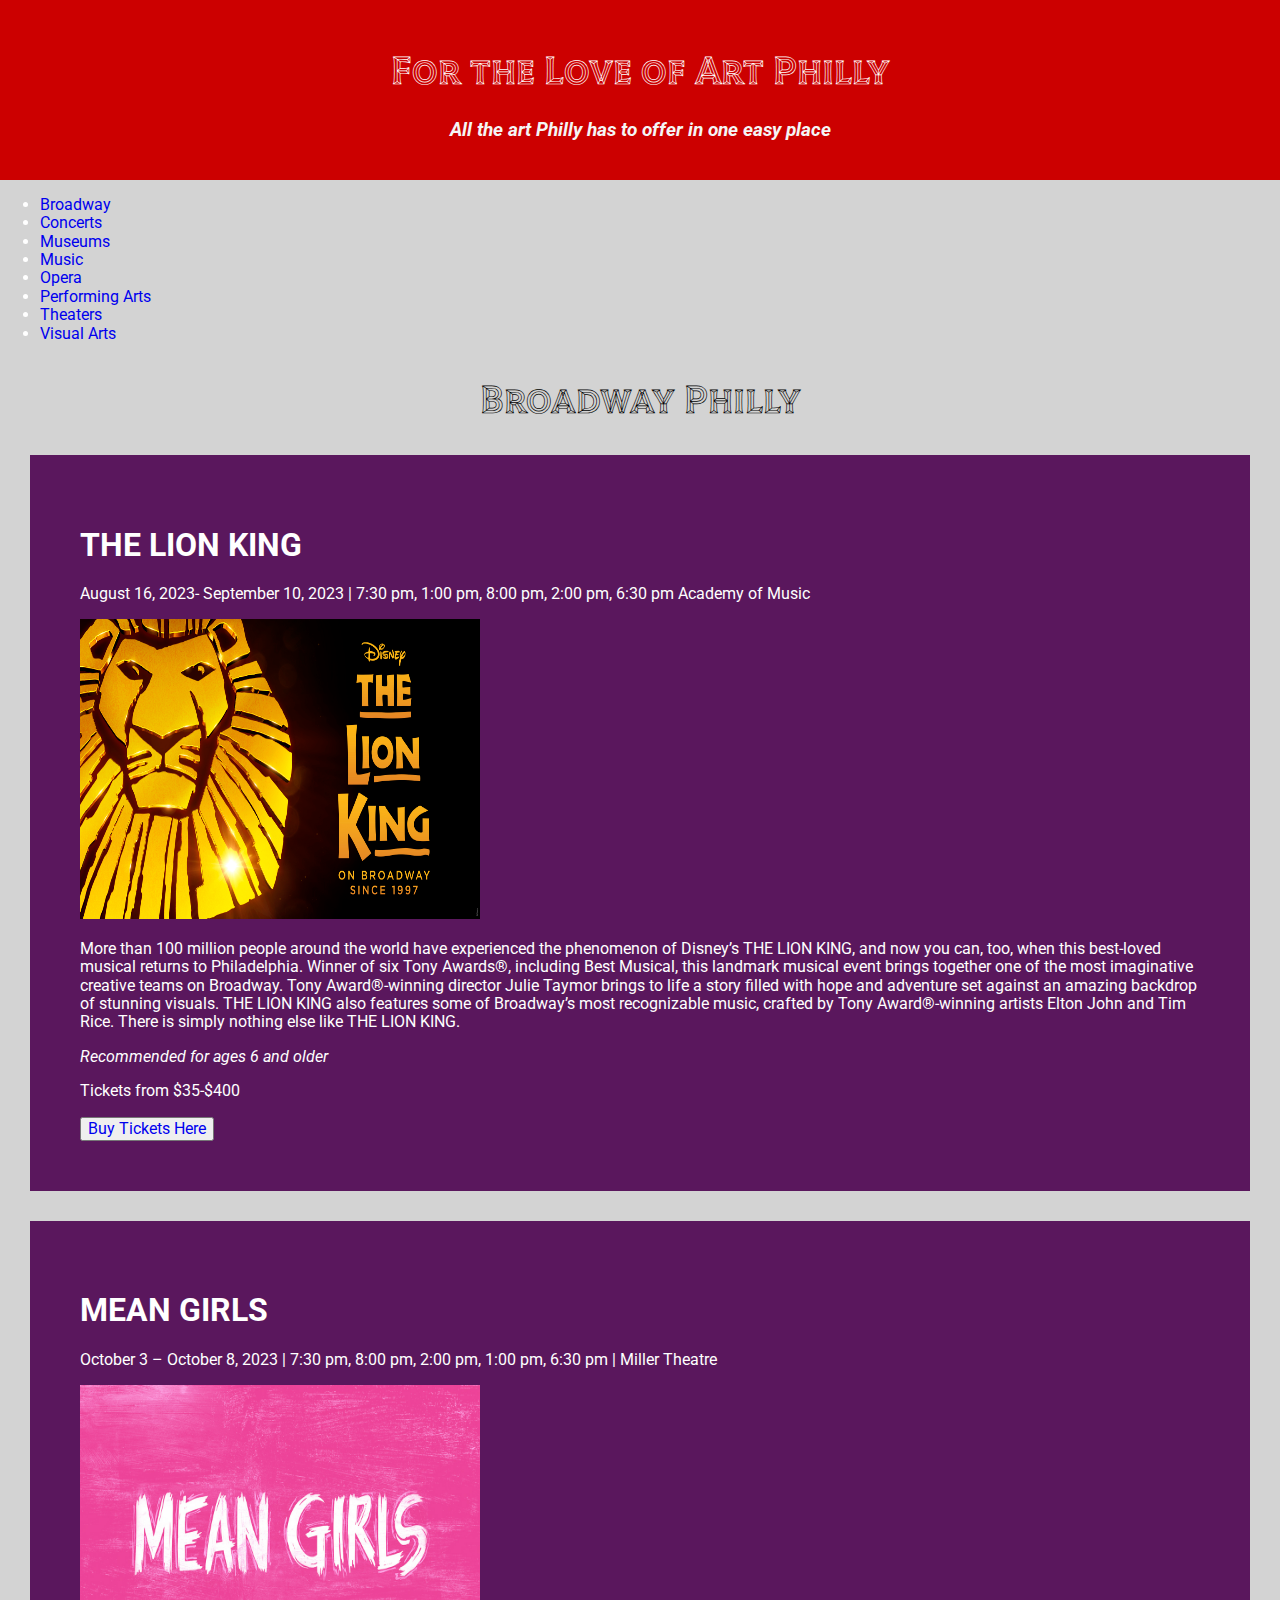
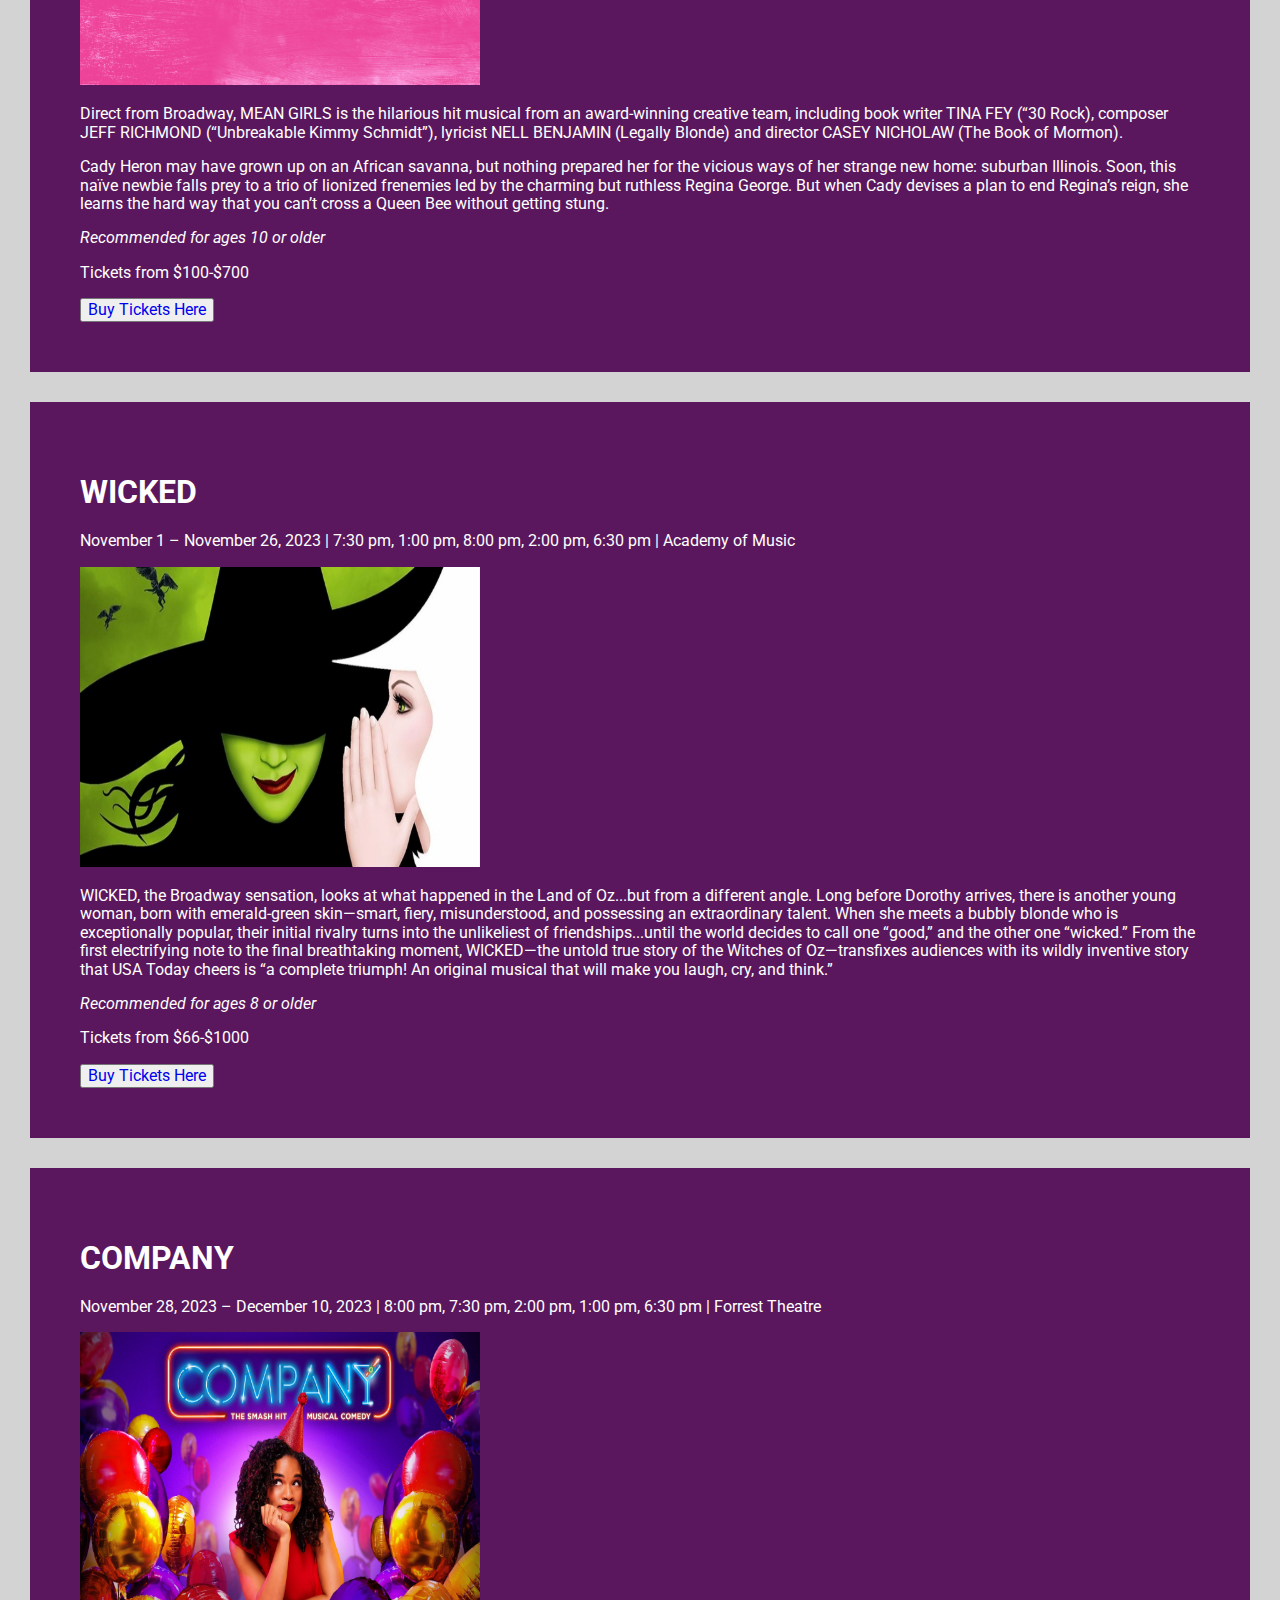
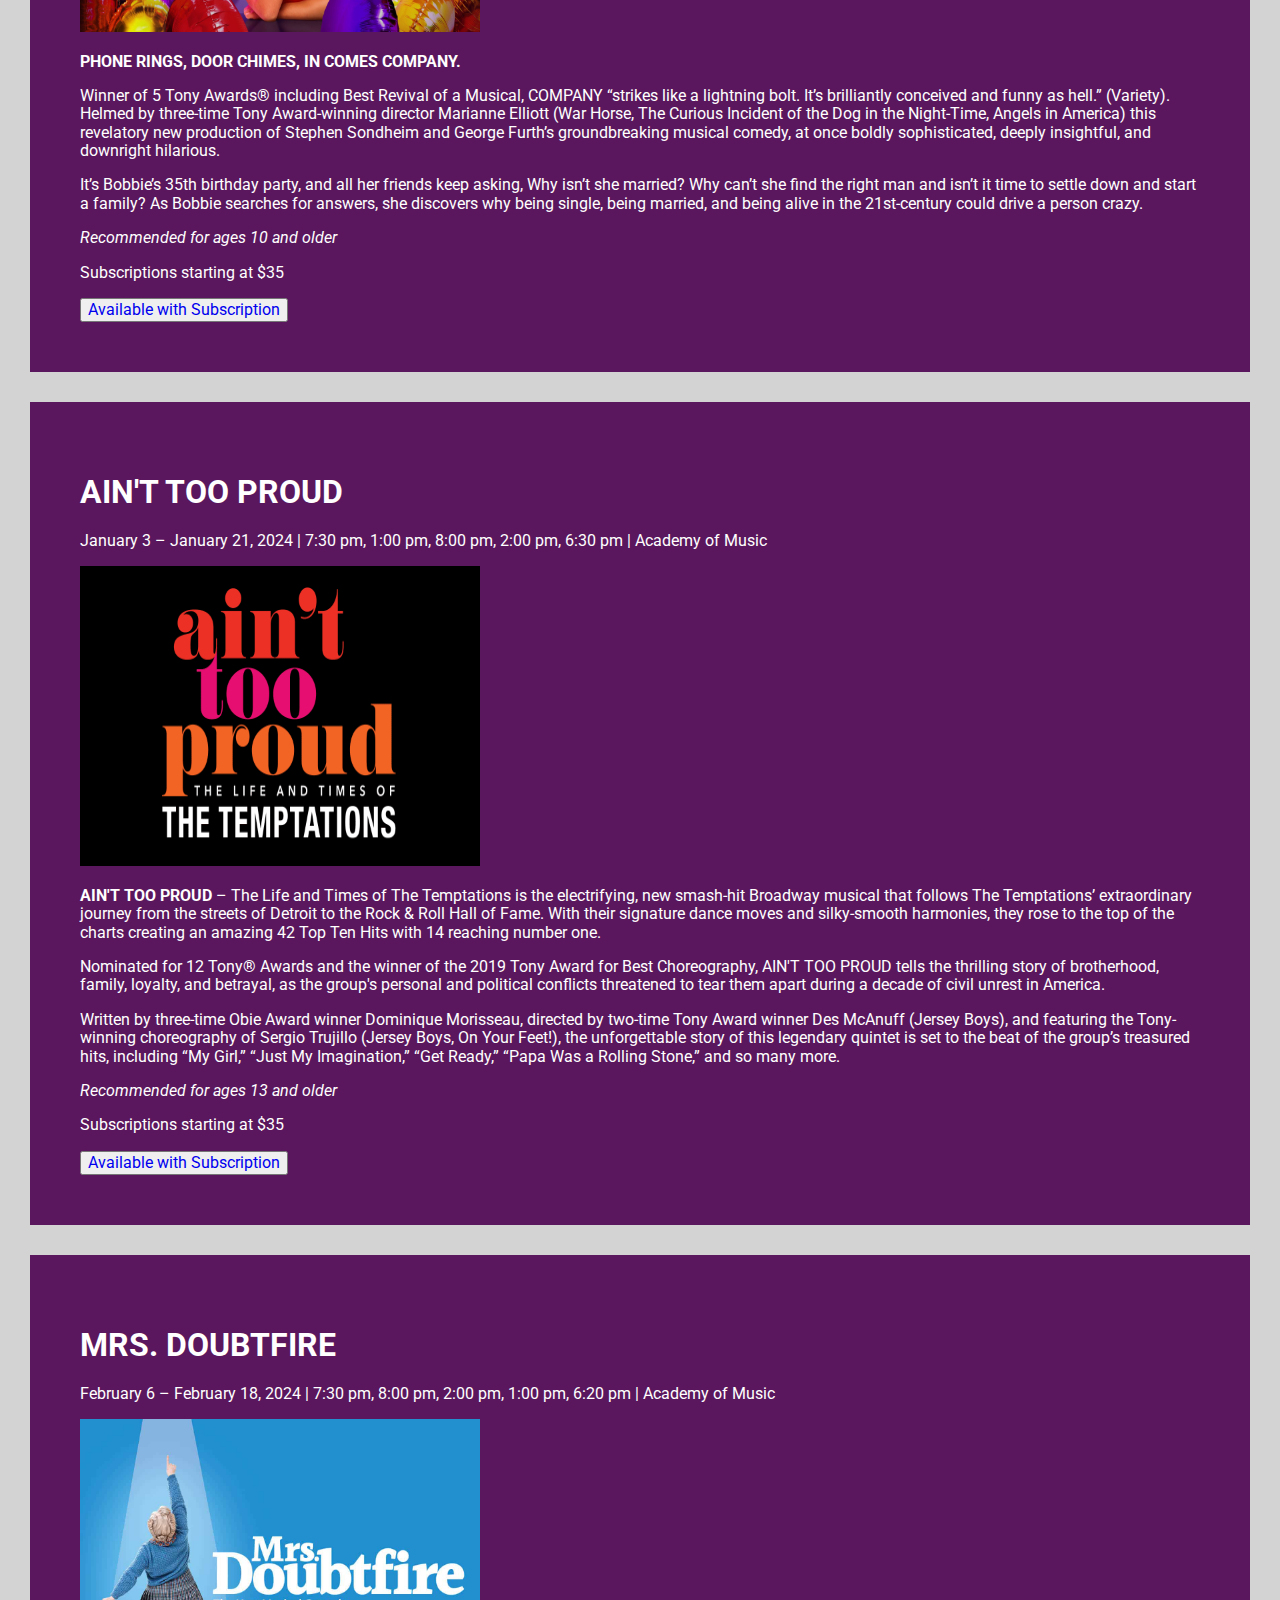
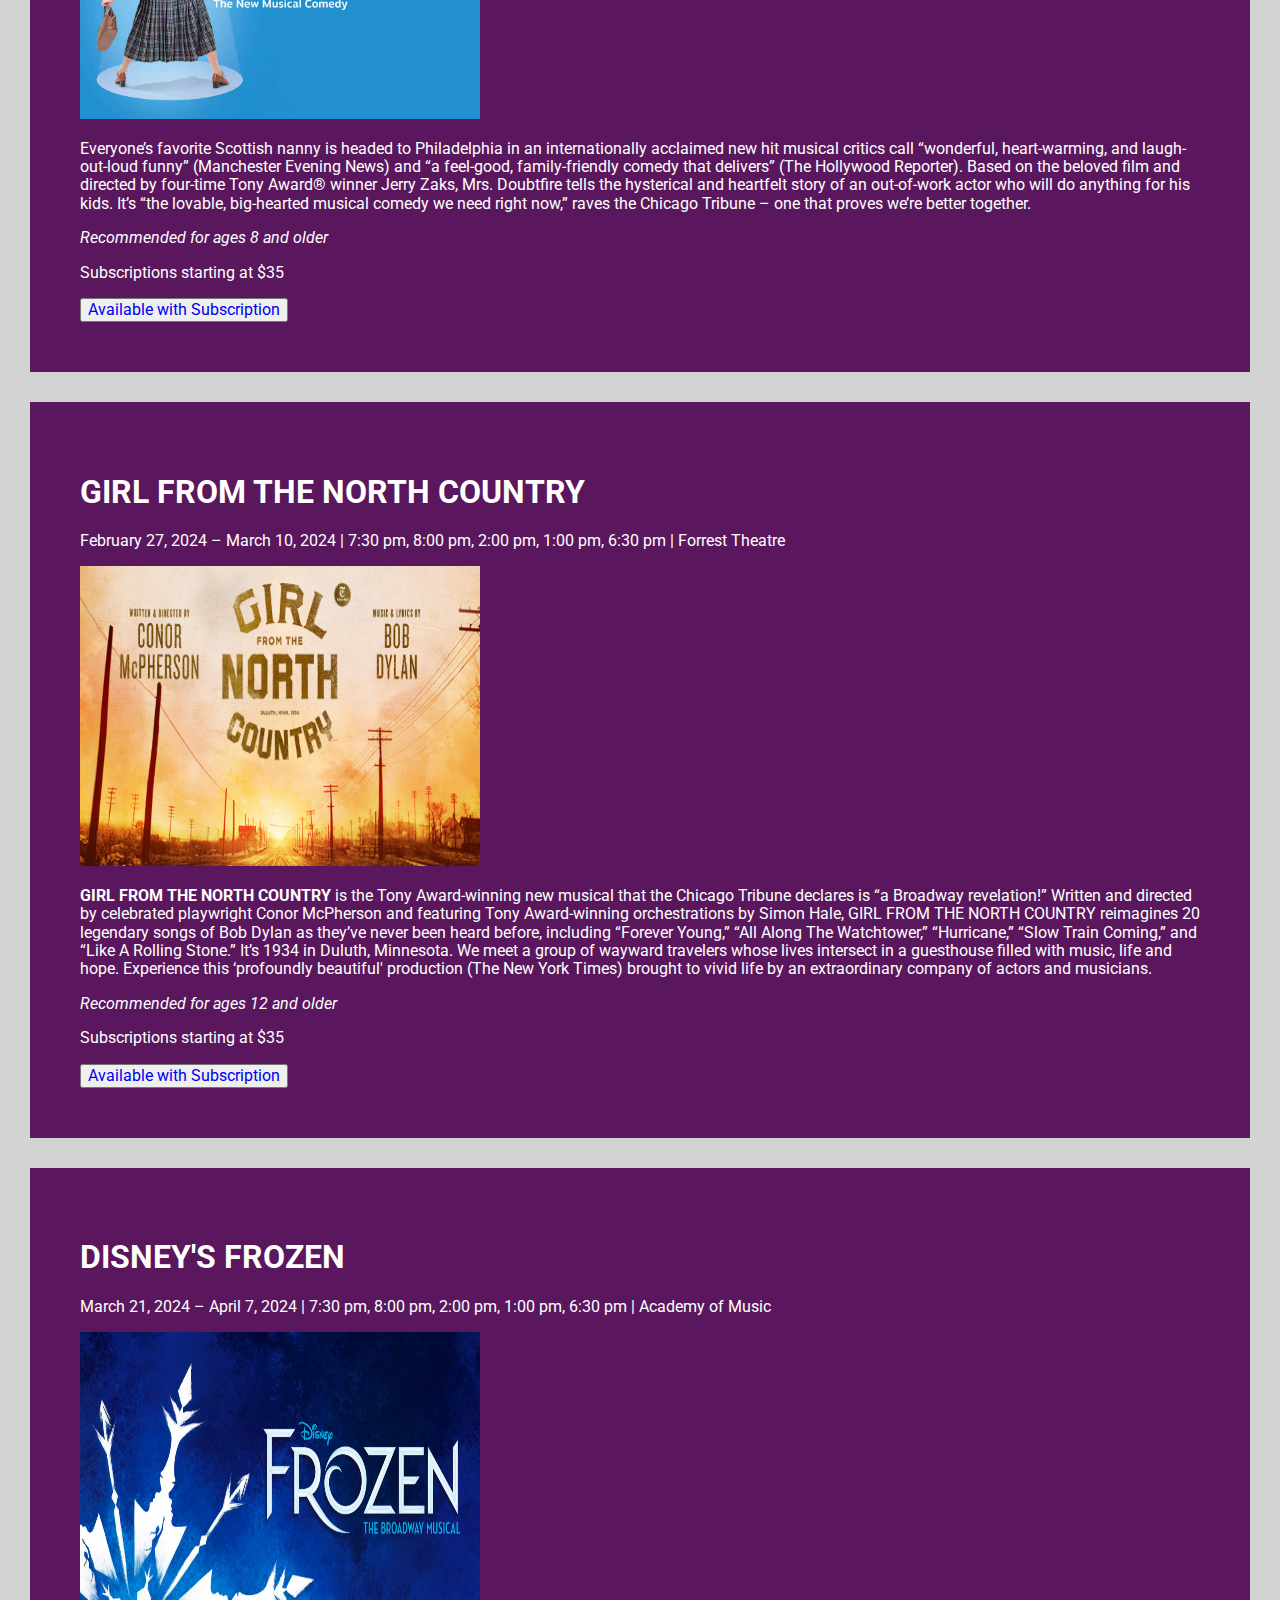
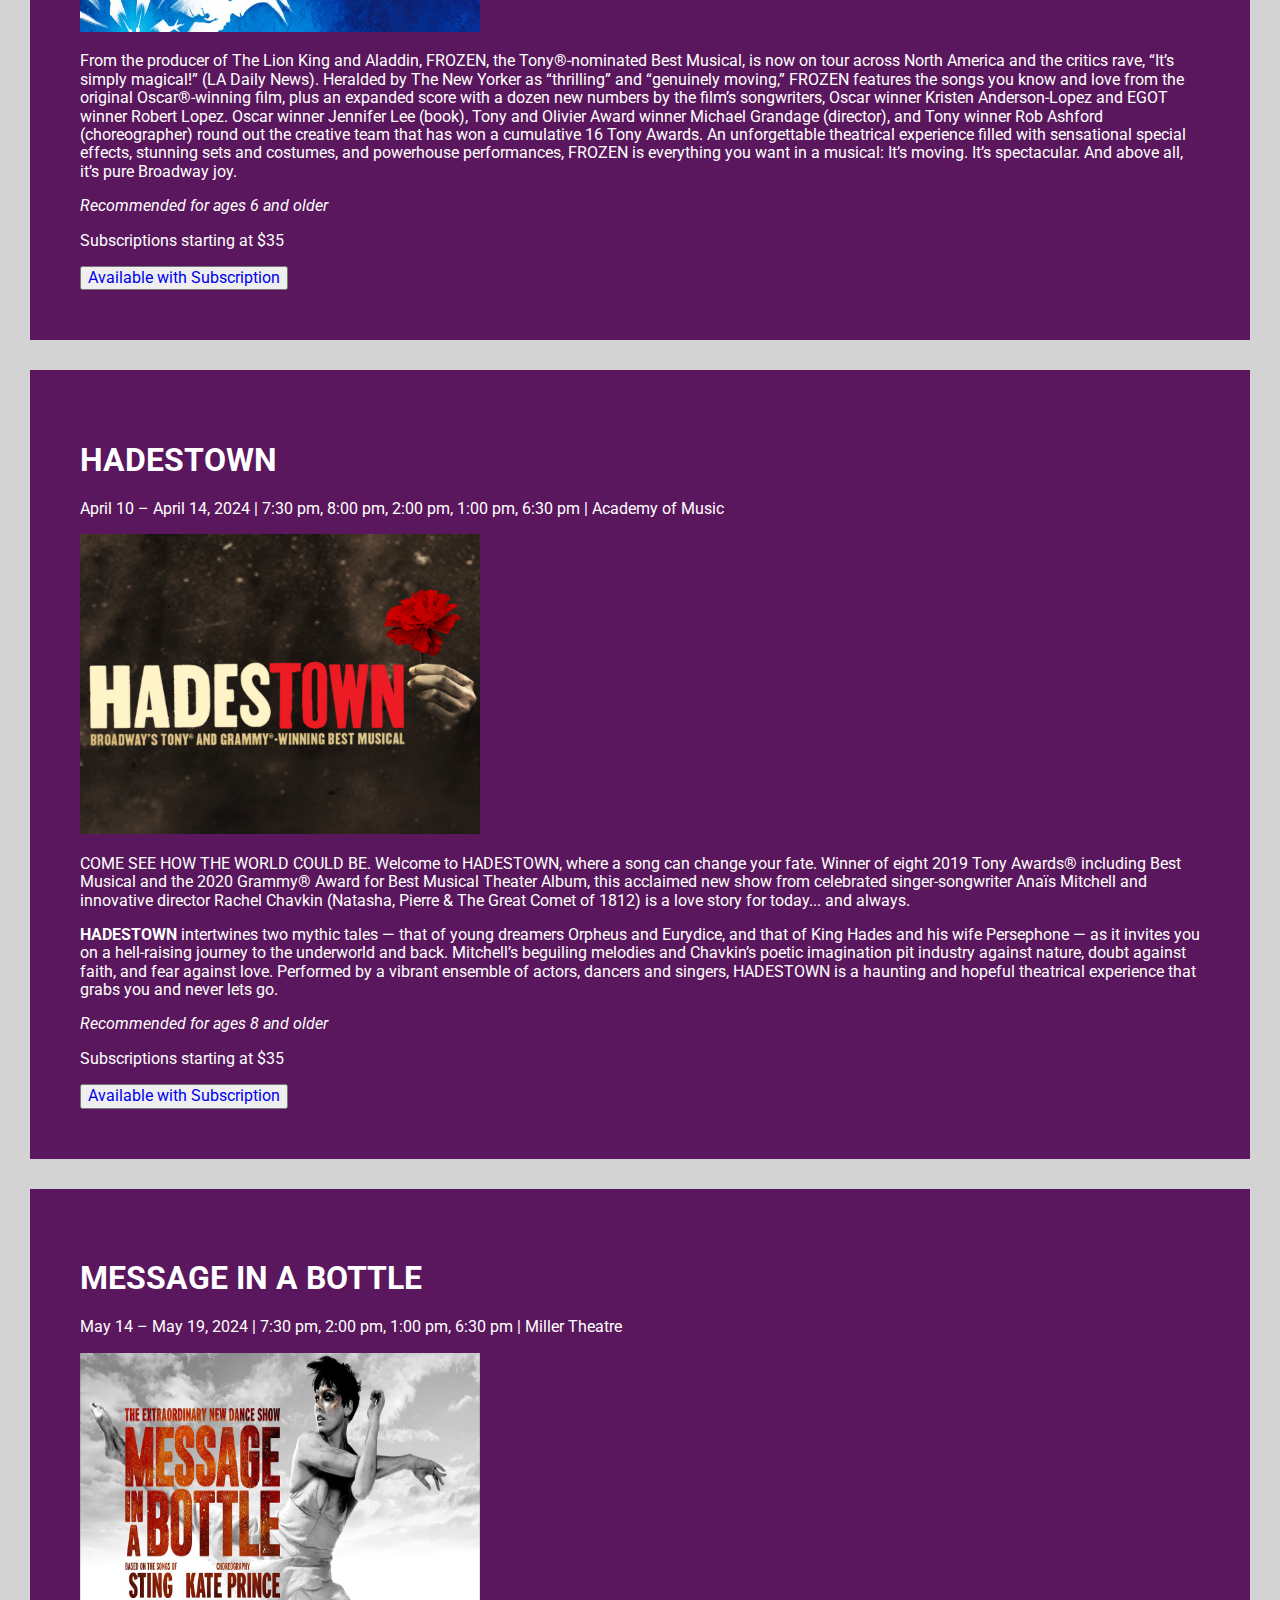
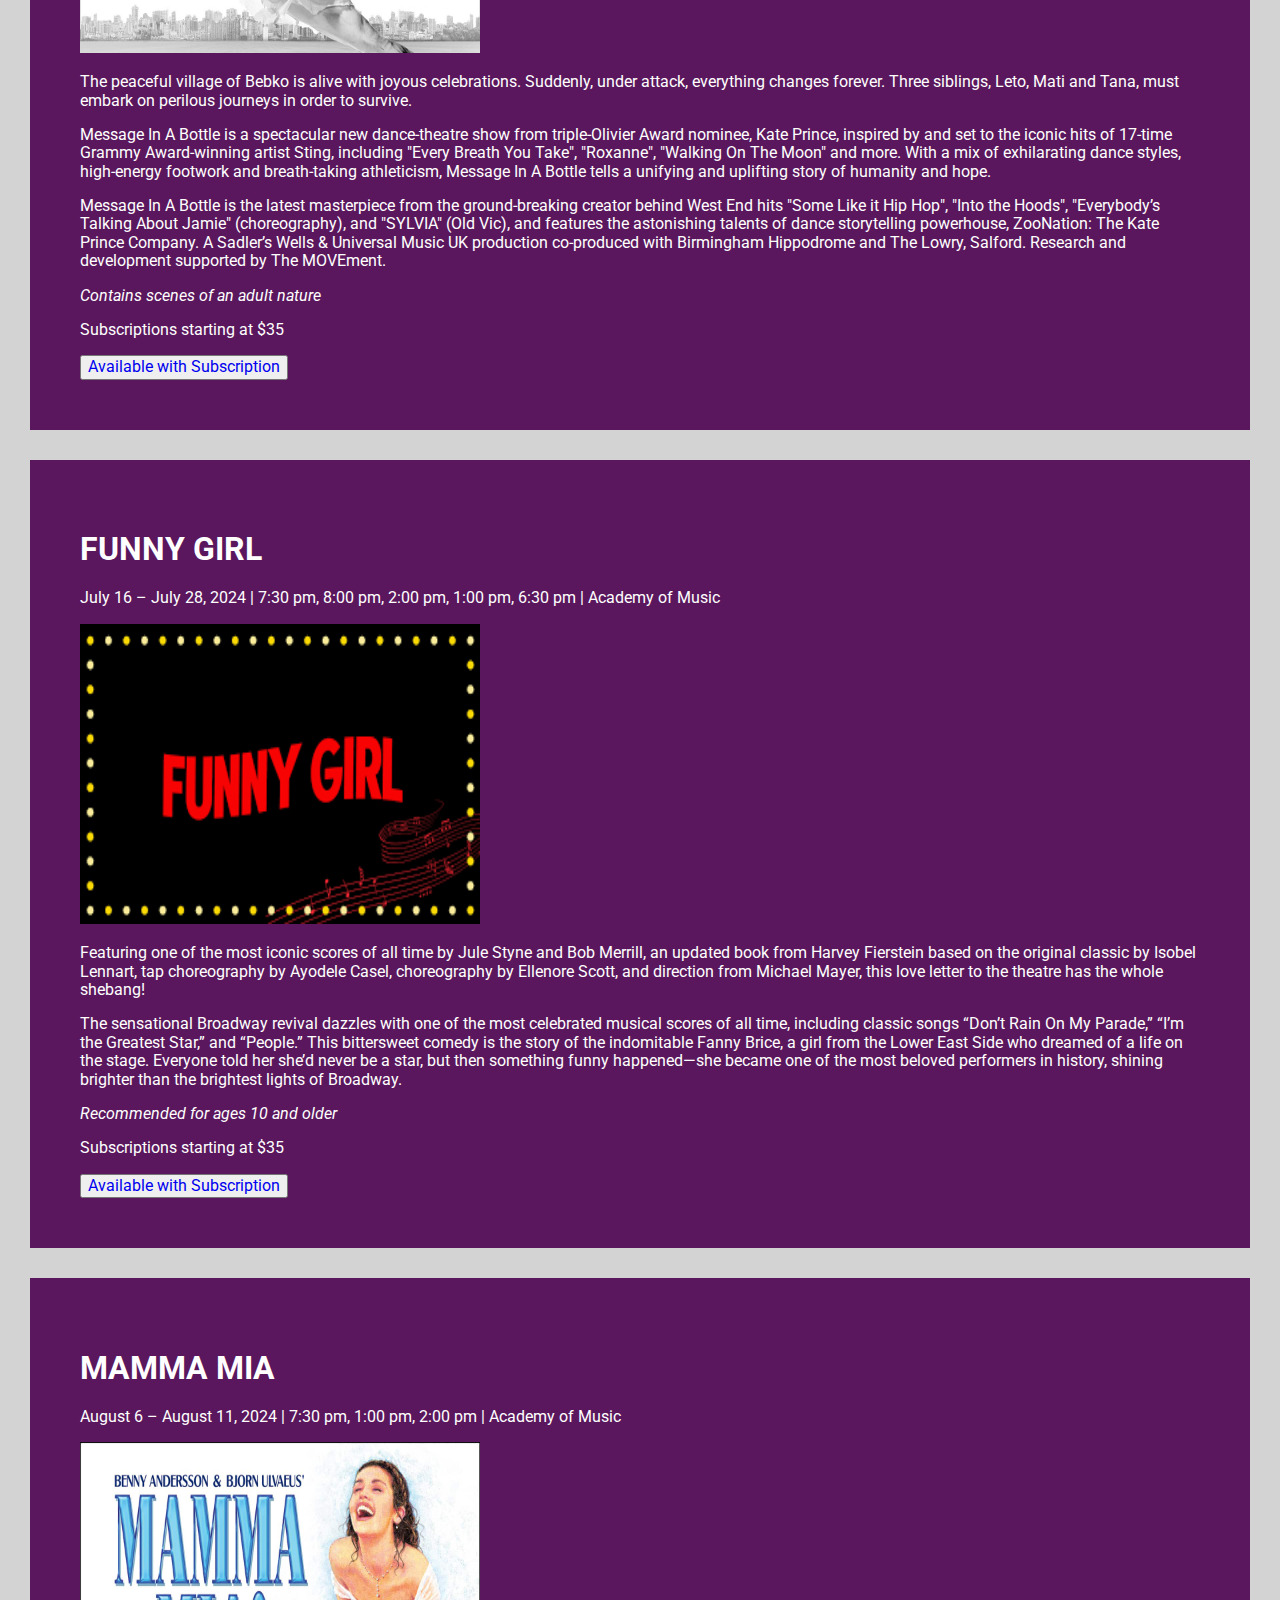
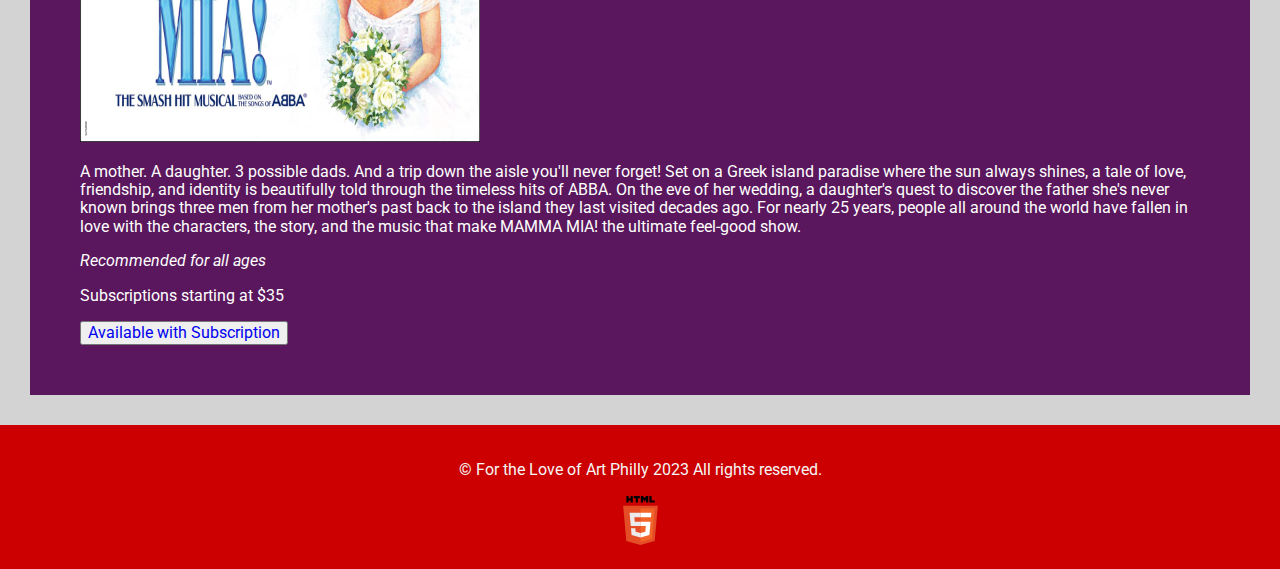
==== broadway.html @ 2c0db927 "butoon fixing" ====
<!DOCTYPE html>
<html lang="en">

<head>
    <meta charset="UTF-8">
    <meta name="viewport" content="width=device-width, initial-scale=1.0">
    <meta http-equiv="X-UA-Compatible" content="ie=edge">
    <link rel="stylesheet" href="css/styles-elizabeth.css">
    <link href="https://fonts.googleapis.com/css2?family=Tilt+Prism&display=swap" rel="stylesheet">
    <link rel="preconnect" href="https://fonts.googleapis.com">
    <link rel="preconnect" href="https://fonts.gstatic.com" crossorigin>

    <link href="https://fonts.googleapis.com/css2?family=Roboto:wght@100&display=swap" rel="stylesheet">
    <title>Broadway Philly</title>

</head>

<body>
    <main>
        <div class="background-color">
            <header class="grid-header">
                <div class="center-aligned">
                    <h1 class="custom-heading">For the Love of Art Philly </h1>
                    <h3><i>All the art Philly has to offer in one easy place</i></h3>

                </div>
            </header>
            <section id="navigation-homepage">
                <section class="burger-menu">
                    <nav>
                        <ul class="menu">
                            <li><a href="broadway.html" class="homepagelink">Broadway </a></li>
                            <li><a href="concerts.html" class="homepagelink">Concerts</a></li>
                            <li><a href="museum.html" class="homepagelink">Museums </a></li>
                            <li><a href="music.html" class="homepagelink">Music</a></li>
                            <li><a href="opera.html" class="homepagelink">Opera</a></li>
                            <li><a href="performingarts.html" class="homepagelink">Performing Arts</a></li>
                            <li><a href="theaters.html" class="homepagelink">Theaters</a></li>
                            <li><a href="visualarts.html" class="homepagelink">Visual Arts</a></li>
                        </ul>

                    </nav>
                </section>
            </section>




            <div id="black-text" class="center-aligned">
                <h2 class="custom-heading">Broadway Philly</h2>
            </div>
            <div class="page-wrapper1">
                <div>
                    <h1 class="white-text">THE LION KING </h1>
                    <p>August 16, 2023- September 10, 2023 |
                        7:30 pm, 1:00 pm, 8:00 pm, 2:00 pm, 6:30 pm Academy of Music
                    </p>

                    <div>
                        <a href="https://lionking.com">
                            <img src="img/lion.jpg" alt="lion.jpg" height="300" width="400">
                        </a>
                    </div>


                    <p class="text-align"> More than 100 million people around the world have experienced the
                        phenomenon
                        of Disney’s THE LION KING, and
                        now you can, too, when this best-loved musical returns to Philadelphia. Winner of six
                        Tony
                        Awards®,
                        including Best Musical, this landmark musical event brings together one of the most
                        imaginative
                        creative
                        teams on Broadway. Tony Award®-winning director Julie Taymor brings to life a story
                        filled
                        with
                        hope and
                        adventure set against an amazing backdrop of stunning visuals. THE LION KING also
                        features
                        some
                        of
                        Broadway’s most recognizable music, crafted by Tony Award®-winning artists Elton John
                        and
                        Tim
                        Rice. There is
                        simply nothing else like THE LION KING.</p>
                    <p><i>Recommended for ages 6 and older</i></p>
                    <p>Tickets from $35-$400</p>
                    <button class="my-button">
                        <a href="https://www.kimmelculturalcampus.org/reserve/perfSelect.aspx?productionNumber=48443"
                            class="button">Buy Tickets Here</a>
                    </button>
                </div>
            </div>

            <div class="page-wrapper1">
                <div>

                    <h1 class="white-text">MEAN GIRLS </h1>
                    <p>October 3 – October 8, 2023 |
                        7:30 pm, 8:00 pm, 2:00 pm, 1:00 pm, 6:30 pm | Miller Theatre
                    </p>

                    <a href="https://meangirlsontour.com">
                        <img src="img/mean.jpg" alt="mean.jpg" height="300" width="400">
                    </a>


                    <p>Direct from Broadway, MEAN GIRLS is the hilarious hit musical from an award-winning creative
                        team, including
                        book writer TINA FEY (“30 Rock), composer JEFF RICHMOND (“Unbreakable Kimmy Schmidt”),
                        lyricist NELL
                        BENJAMIN (Legally Blonde) and director CASEY NICHOLAW (The Book of Mormon). </p>

                    <p>Cady Heron may have grown up on an African savanna, but nothing prepared her for the vicious
                        ways of her
                        strange new home: suburban Illinois. Soon, this naïve newbie falls prey to a trio of
                        lionized frenemies led
                        by the charming but ruthless Regina George. But when Cady devises a plan to end Regina’s
                        reign, she learns
                        the hard way that you can’t cross a Queen Bee without getting stung. </p>
                    <p><i>Recommended for ages 10 or older</i></p>

                    <p>Tickets from $100-$700</p>
                    <button class="my-button">
                        <a href="https://www.kimmelculturalcampus.org/reserve/perfSelect.aspx?productionNumber=52015"
                            class="button">Buy Tickets Here</a>
                    </button>

                </div>
            </div>

            <div class="page-wrapper1">
                <div>

                    <h1 class="white-text">WICKED </h1>
                    <p>November 1 – November 26, 2023 |
                        7:30 pm, 1:00 pm, 8:00 pm, 2:00 pm, 6:30 pm | Academy of Music </p>

                    <a
                        href="https://wickedthemusical.com/tickets/?gad=1&gclid=CjwKCAjw5_GmBhBIEiwA5QSMxP2zMPihOI7e3ewJe_M9tDEUb3NhQfvP3cY9wVBzxLCaQyCskaAVbRoCzBcQAvD_BwE&gclsrc=aw.ds#tour">
                        <img src="img/wicked.jpg" alt="wicked.jpg" height="300" width="400">
                    </a>


                    <p>WICKED, the Broadway sensation, looks at what happened in the Land of Oz...but from a
                        different angle. Long
                        before Dorothy arrives, there is another young woman, born with emerald-green skin—smart,
                        fiery,
                        misunderstood, and possessing an extraordinary talent. When she meets a bubbly blonde who is
                        exceptionally
                        popular, their initial rivalry turns into the unlikeliest of friendships...until the world
                        decides to call
                        one “good,” and the other one “wicked.”

                        From the first electrifying note to the final breathtaking moment, WICKED—the untold true
                        story of the
                        Witches of Oz—transfixes audiences with its wildly inventive story that USA Today cheers is
                        “a complete
                        triumph! An original musical that will make you laugh, cry, and think.”</p>
                    <p><i>Recommended for ages 8 or older</i></p>
                    <p>Tickets from $66-$1000</p>

                    <button class="my-button">
                        <a href="https://www.kimmelculturalcampus.org/reserve/perfSelect.aspx?productionNumber=52016"
                            class="button">Buy Tickets Here</a>
                    </button>
                </div>
            </div>


            <div class="page-wrapper1">
                <div>

                    <h1 class="white-text">COMPANY</h1>
                    <p>November 28, 2023 – December 10, 2023 |
                        8:00 pm, 7:30 pm, 2:00 pm, 1:00 pm, 6:30 pm | Forrest Theatre
                    </p>

                    <a href="https://companymusical.com">
                        <img src="img/company.jpg" alt="company.jpg" height="300" width="400">
                    </a>

                    <p><b>PHONE RINGS, DOOR CHIMES, IN COMES COMPANY.</b></p>

                    <p>Winner of 5 Tony Awards® including Best Revival of a Musical, COMPANY “strikes like a
                        lightning bolt. It’s
                        brilliantly conceived and funny as hell.” (Variety). Helmed by three-time Tony
                        Award-winning
                        director
                        Marianne Elliott (War Horse, The Curious Incident of the Dog in the Night-Time, Angels
                        in
                        America) this
                        revelatory new production of Stephen Sondheim and George Furth’s groundbreaking musical
                        comedy, at once
                        boldly sophisticated, deeply insightful, and downright hilarious.</p>

                    <p>It’s Bobbie’s 35th birthday party, and all her friends keep asking, Why isn’t she
                        married?
                        Why can’t she find
                        the right man and isn’t it time to settle down and start a family? As Bobbie searches
                        for
                        answers, she
                        discovers why being single, being married, and being alive in the 21st-century could
                        drive a
                        person crazy.
                    </p>
                    <p><i>Recommended for ages 10 and older</i></p>
                    <p>Subscriptions starting at $35 </p>

                    <button class="my-button">
                        <a class="button"
                            href="https://www.kimmelculturalcampus.org/events-and-tickets/2023-24/broadway/company/">Available
                            with Subscription</a>
                    </button>
                </div>
            </div>



            <div class="page-wrapper1">
                <div>

                    <h1 class="white-text">AIN'T TOO PROUD</h1>
                    <p>January 3 – January 21, 2024 |
                        7:30 pm, 1:00 pm, 8:00 pm, 2:00 pm, 6:30 pm | Academy of Music </p>

                    <a href="https://ainttooproudmusical.com">
                        <img src="img/proud.png" alt="proud.png" height="300" width="400">
                    </a>

                    <p><b>AIN'T TOO PROUD </b>– The Life and Times of The Temptations is the electrifying, new smash-hit
                        Broadway musical
                        that follows The Temptations’ extraordinary journey from the streets of Detroit to the Rock
                        & Roll Hall of
                        Fame. With their signature dance moves and silky-smooth harmonies, they rose to the top of
                        the charts
                        creating an amazing 42 Top Ten Hits with 14 reaching number one.</p>
                    <p>Nominated for 12 Tony® Awards and the winner of the 2019 Tony Award for Best Choreography,
                        AIN'T TOO PROUD
                        tells the thrilling story of brotherhood, family, loyalty, and betrayal, as the group's
                        personal and
                        political conflicts threatened to tear them apart during a decade of civil unrest in
                        America.</p>
                    <p>Written by three-time Obie Award winner Dominique Morisseau, directed by two-time Tony Award
                        winner Des
                        McAnuff (Jersey Boys), and featuring the Tony-winning choreography of Sergio Trujillo
                        (Jersey Boys, On Your
                        Feet!), the unforgettable story of this legendary quintet is set to the beat of the group’s
                        treasured hits,
                        including “My Girl,” “Just My Imagination,” “Get Ready,” “Papa Was a Rolling Stone,” and so
                        many more.</p>

                    <p><i>Recommended for ages 13 and older</i></p>
                    <p>Subscriptions starting at $35 </p>
                    <button class="my-button">
                        <a href="https://www.kimmelculturalcampus.org/events-and-tickets/2023-24/broadway/aint-too-proud/"
                            class="button">Available with Subscription</a>
                    </button>

                </div>
            </div>

            <div class="page-wrapper1">
                <div>
                    <h1 class="white-text">MRS. DOUBTFIRE </h1>
                    <p>February 6 – February 18, 2024 |
                        7:30 pm, 8:00 pm, 2:00 pm, 1:00 pm, 6:20 pm | Academy of Music </p>
                    <a href="https://mrsdoubtfirebroadway.com">
                        <img src="img/doubtfire.jpg" alt="doubtfire.jpg" height="300" width="400">
                    </a>

                    <p>Everyone’s favorite Scottish nanny is headed to Philadelphia in an internationally acclaimed
                        new hit musical
                        critics call “wonderful, heart-warming, and laugh-out-loud funny” (Manchester Evening News)
                        and “a
                        feel-good, family-friendly comedy that delivers” (The Hollywood Reporter). Based on the
                        beloved film and
                        directed by four-time Tony Award® winner Jerry Zaks, Mrs. Doubtfire tells the hysterical and
                        heartfelt story
                        of an out-of-work actor who will do anything for his kids. It’s “the lovable, big-hearted
                        musical comedy we
                        need right now,” raves the Chicago Tribune – one that proves we’re better together.</p>
                    <p><i>Recommended for ages 8 and older</i></p>
                    <p>Subscriptions starting at $35 </p>
                    <button class="my-button">
                        <a href="https://www.kimmelculturalcampus.org/events-and-tickets/2023-24/broadway/mrs-doubtfire/"
                            class="button">Available with Subscription</a>
                    </button>
                </div>
            </div>



            <div class="page-wrapper1">
                <div>

                    <h1 class="white-text">GIRL FROM THE NORTH COUNTRY</h1>
                    <p>February 27, 2024 – March 10, 2024 |
                        7:30 pm, 8:00 pm, 2:00 pm, 1:00 pm, 6:30 pm | Forrest Theatre </p>
                    <a href="https://northcountrytour.com">
                        <img src="img/girl.png" alt="girl.png" height="300" width="400">
                    </a>

                    <p><b>GIRL FROM THE NORTH COUNTRY </b>is the Tony Award-winning new musical that the Chicago Tribune
                        declares is “a
                        Broadway revelation!” Written and directed by celebrated playwright Conor McPherson and
                        featuring Tony
                        Award-winning orchestrations by Simon Hale, GIRL FROM THE NORTH COUNTRY reimagines 20
                        legendary songs of Bob
                        Dylan as they’ve never been heard before, including “Forever Young,” “All Along The
                        Watchtower,”
                        “Hurricane,” “Slow Train Coming,” and “Like A Rolling Stone.”
                        It’s 1934 in Duluth, Minnesota. We meet a group of wayward travelers whose lives intersect
                        in a guesthouse
                        filled with music, life and hope. Experience this ‘profoundly beautiful' production (The New
                        York Times)
                        brought to vivid life by an extraordinary company of actors and musicians.</p>
                    <p><i>Recommended for ages 12 and older</i></p>
                    <p>Subscriptions starting at $35 </p>
                    <button class="my-button">
                        <a href="https://www.kimmelculturalcampus.org/events-and-tickets/2023-24/broadway/girl-from-the-north-country/"
                            class="button">Available with Subscription</a>
                    </button>
                </div>
            </div>

            <div class="page-wrapper1">
                <div>
                    <h1 class="white-text">DISNEY'S FROZEN</h1>
                    <P>March 21, 2024 – April 7, 2024 |
                        7:30 pm, 8:00 pm, 2:00 pm, 1:00 pm, 6:30 pm | Academy of Music </P>

                    <a href="https://frozenthemusical.com">
                        <img src="img/frozen.jpg" alt="frozen.jpg" height="300" width="400">
                    </a>

                    <p>From the producer of The Lion King and Aladdin, FROZEN, the Tony®-nominated Best Musical, is
                        now on tour
                        across North America and the critics rave, “It’s simply magical!” (LA Daily News). Heralded
                        by The New
                        Yorker as “thrilling” and “genuinely moving,” FROZEN features the songs you know and love
                        from the original
                        Oscar®-winning film, plus an expanded score with a dozen new numbers by the film’s
                        songwriters, Oscar winner
                        Kristen Anderson-Lopez and EGOT winner Robert Lopez. Oscar winner Jennifer Lee (book), Tony
                        and Olivier
                        Award winner Michael Grandage (director), and Tony winner Rob Ashford (choreographer) round
                        out the creative
                        team that has won a cumulative 16 Tony Awards. An unforgettable theatrical experience filled
                        with
                        sensational special effects, stunning sets and costumes, and powerhouse performances, FROZEN
                        is everything
                        you want in a musical: It’s moving. It’s spectacular. And above all, it’s pure Broadway joy.
                    </p>
                    <p><i>Recommended for ages 6 and older</i></p>

                    <p>Subscriptions starting at $35 </p>
                    <button class="my-button">
                        <a href="https://www.kimmelculturalcampus.org/events-and-tickets/2023-24/broadway/frozen/"
                            class="button">Available with Subscription</a>
                    </button>
                </div>
            </div>



            <div class="page-wrapper1">
                <div>
                    <h1 class="white-text">HADESTOWN</h1>
                    <p>April 10 – April 14, 2024 |
                        7:30 pm, 8:00 pm, 2:00 pm, 1:00 pm, 6:30 pm | Academy of Music </p>

                    <a href="https://hadestown.com/tour">
                        <img src="img/hadestown.webp" alt="hadestown.webp" height="300" width="400">
                    </a>

                    <p>COME SEE HOW THE WORLD COULD BE.
                        Welcome to HADESTOWN, where a song can change your fate. Winner of eight 2019 Tony Awards®
                        including Best
                        Musical and the 2020 Grammy® Award for Best Musical Theater Album, this acclaimed new show
                        from celebrated
                        singer-songwriter Anaïs Mitchell and innovative director Rachel Chavkin (Natasha, Pierre &
                        The Great Comet
                        of 1812) is a love story for today... and always.</p>
                    <p><b>HADESTOWN </b>intertwines two mythic tales — that of young dreamers Orpheus and Eurydice, and
                        that of King Hades
                        and his wife Persephone — as it invites you on a hell-raising journey to the underworld and
                        back. Mitchell’s
                        beguiling melodies and Chavkin’s poetic imagination pit industry against nature, doubt
                        against faith, and
                        fear against love. Performed by a vibrant ensemble of actors, dancers and singers, HADESTOWN
                        is a haunting
                        and hopeful theatrical experience that grabs you and never lets go.</p>
                    <p><i>Recommended for ages 8 and older</i></p>

                    <p>Subscriptions starting at $35 </p>
                    <button class="my-button">
                        <a href="https://www.kimmelculturalcampus.org/events-and-tickets/2023-24/broadway/hadestown/"
                            class="button">Available with Subscription</a>
                    </button>
                </div>
            </div>
            <div class="page-wrapper1">
                <div>

                    <h1 class="white-text">MESSAGE IN A BOTTLE</h1>
                    <p>May 14 – May 19, 2024 |
                        7:30 pm, 2:00 pm, 1:00 pm, 6:30 pm | Miller Theatre </p>
                    <a href="https://www.sadlerswells.com/on-tour/current-productions/message-in-a-bottle/">
                        <img src="img/message.jpg" alt="message.jpg" height="300" width="400">
                    </a>

                    <p>The peaceful village of Bebko is alive with joyous celebrations. Suddenly, under attack,
                        everything changes
                        forever. Three siblings, Leto, Mati and Tana, must embark on perilous journeys in order to
                        survive.</p>
                    <p>Message In A Bottle is a spectacular new dance-theatre show from triple-Olivier Award
                        nominee, Kate Prince,
                        inspired by and set to the iconic hits of 17-time Grammy Award-winning artist Sting,
                        including "Every Breath
                        You Take", "Roxanne", "Walking On The Moon" and more. With a mix of exhilarating dance
                        styles, high-energy
                        footwork and breath-taking athleticism, Message In A Bottle tells a unifying and uplifting
                        story of humanity
                        and hope.</p>
                    <p>Message In A Bottle is the latest masterpiece from the ground-breaking creator behind West
                        End hits "Some
                        Like it Hip Hop", "Into the Hoods", "Everybody’s Talking About Jamie" (choreography), and
                        "SYLVIA" (Old
                        Vic), and features the astonishing talents of dance storytelling powerhouse, ZooNation: The
                        Kate Prince
                        Company.
                        A Sadler’s Wells & Universal Music UK production co-produced with Birmingham Hippodrome and
                        The Lowry,
                        Salford. Research and development supported by The MOVEment.</p>
                    <p><i>Contains scenes of an adult nature</i></p>
                    <p>Subscriptions starting at $35 </p>
                    <button class="my-button">
                        <a href="https://www.kimmelculturalcampus.org/events-and-tickets/2023-24/broadway/message-in-a-bottle/"
                            class="button">Available with Subscription</a>
                    </button>
                </div>
            </div>



            <div class="page-wrapper1">
                <div>

                    <h1 class="white-text">FUNNY GIRL</h1>
                    <p> July 16 – July 28, 2024 |
                        7:30 pm, 8:00 pm, 2:00 pm, 1:00 pm, 6:30 pm | Academy of Music</p>

                    <a href="https://funnygirlonbroadway.com">
                        <img src="img/funny.png" alt="funny.png" height="300" width="400">
                    </a>


                    <p>Featuring one of the most iconic scores of all time by Jule Styne and Bob Merrill, an updated
                        book from Harvey Fierstein based on the original classic by Isobel Lennart, tap choreography
                        by Ayodele Casel, choreography by Ellenore Scott, and direction from Michael Mayer, this
                        love letter to the theatre has the whole shebang!</p>
                    <p>The sensational Broadway revival dazzles with one of the most celebrated musical scores of
                        all time, including classic songs “Don’t Rain On My Parade,” “I’m the Greatest Star,” and
                        “People.” This bittersweet comedy is the story of the indomitable Fanny Brice, a girl from
                        the Lower East Side who dreamed of a life on the stage. Everyone told her she’d never be a
                        star, but then something funny happened—she became one of the most beloved performers in
                        history, shining brighter than the brightest lights of Broadway.</p>
                    <p><i>Recommended for ages 10 and older</i></p>
                    <p>Subscriptions starting at $35 </p>
                    <button class="my-button">
                        <a href="https://www.kimmelculturalcampus.org/events-and-tickets/2023-24/broadway/funny-girl/"
                            class="button">Available with Subscription</a>
                    </button>

                </div>
            </div>

            <div class="page-wrapper1">
                <div>
                    <h1 class="white-text">MAMMA MIA</h1>
                    <p>August 6 – August 11, 2024 |
                        7:30 pm, 1:00 pm, 2:00 pm | Academy of Music </p>

                    <a href="https://mammamiathetour.com">
                        <img src="img/mama.jpg" alt="mama.jpg" height="300" width="400">
                    </a>


                    <p>A mother. A daughter. 3 possible dads. And a trip down the aisle you'll never forget! Set
                        on
                        a Greek island paradise where the sun always shines, a tale of love, friendship, and
                        identity is beautifully told through the timeless hits of ABBA. On the eve of her
                        wedding, a
                        daughter's quest to discover the father she's never known brings three men from her
                        mother's
                        past back to the island they last visited decades ago. For nearly 25 years, people all
                        around the world have fallen in love with the characters, the story, and the music that
                        make
                        MAMMA MIA! the ultimate feel-good show.</p>
                    <p><i>Recommended for all ages </i></p>
                    <p>Subscriptions starting at $35 </p>
                    <button class="my-button">
                        <a href="https://www.kimmelculturalcampus.org/events-and-tickets/2023-24/broadway/mamma-mia/"
                            class="button">Available with Subscription</a>
                    </button>

                </div>
            </div>

            <footer class="grid-footer">
                <p class="center-aligned"> © For the Love of Art Philly 2023 All rights reserved.</p>
                <section class="center-aligned">
                    <a href="https://validator.w3.org/nu/?doc=https%3A%2F%2Fmain--wd-group-project.netlify.app%2Fbroadway"
                        target="_blank">
                        <img src="img/html-logo.svg" alt="Valid HTML 5">
                    </a>
                </section>
            </footer>
        </div>
    </main>
</body>

</html>
---- css/styles-elizabeth.css ----
/* =============
    Mixins
============= */
/* ---------------- Font Sizing ---------------- */
html {
  font-size: 100%;
}

/* ---------------- Media Queries ---------------- */
/* =============
    Variables
============= */
:root {
  --black: #000000;
  --white: #ffffff;
}

/*! normalize.css v8.0.1 | MIT License | github.com/necolas/normalize.css */
/* Document
   ========================================================================== */
/**
 * 1. Correct the line height in all browsers.
 * 2. Prevent adjustments of font size after orientation changes in iOS.
 */
html {
  line-height: 1.15; /* 1 */
  -webkit-text-size-adjust: 100%; /* 2 */
}

/* Sections
   ========================================================================== */
/**
 * Remove the margin in all browsers.
 */
body {
  margin: 0;
}

/**
 * Render the `main` element consistently in IE.
 */
main {
  display: block;
}

/**
 * Correct the font size and margin on `h1` elements within `section` and
 * `article` contexts in Chrome, Firefox, and Safari.
 */
h1 {
  font-size: 2em;
  margin: 0.67em 0;
}

/* Grouping content
   ========================================================================== */
/**
 * 1. Add the correct box sizing in Firefox.
 * 2. Show the overflow in Edge and IE.
 */
hr {
  -webkit-box-sizing: content-box;
          box-sizing: content-box; /* 1 */
  height: 0; /* 1 */
  overflow: visible; /* 2 */
}

/**
 * 1. Correct the inheritance and scaling of font size in all browsers.
 * 2. Correct the odd `em` font sizing in all browsers.
 */
pre {
  font-family: monospace, monospace; /* 1 */
  font-size: 1em; /* 2 */
}

/* Text-level semantics
   ========================================================================== */
/**
 * Remove the gray background on active links in IE 10.
 */
a {
  background-color: transparent;
}

/**
 * 1. Remove the bottom border in Chrome 57-
 * 2. Add the correct text decoration in Chrome, Edge, IE, Opera, and Safari.
 */
abbr[title] {
  border-bottom: none; /* 1 */
  text-decoration: underline; /* 2 */
  -webkit-text-decoration: underline dotted;
          text-decoration: underline dotted; /* 2 */
}

/**
 * Add the correct font weight in Chrome, Edge, and Safari.
 */
b,
strong {
  font-weight: bolder;
}

/**
 * 1. Correct the inheritance and scaling of font size in all browsers.
 * 2. Correct the odd `em` font sizing in all browsers.
 */
code,
kbd,
samp {
  font-family: monospace, monospace; /* 1 */
  font-size: 1em; /* 2 */
}

/**
 * Add the correct font size in all browsers.
 */
small {
  font-size: 80%;
}

/**
 * Prevent `sub` and `sup` elements from affecting the line height in
 * all browsers.
 */
sub,
sup {
  font-size: 75%;
  line-height: 0;
  position: relative;
  vertical-align: baseline;
}

sub {
  bottom: -0.25em;
}

sup {
  top: -0.5em;
}

/* Embedded content
   ========================================================================== */
/**
 * Remove the border on images inside links in IE 10.
 */
img {
  border-style: none;
}

/* Forms
   ========================================================================== */
/**
 * 1. Change the font styles in all browsers.
 * 2. Remove the margin in Firefox and Safari.
 */
button,
input,
optgroup,
select,
textarea {
  font-family: inherit; /* 1 */
  font-size: 100%; /* 1 */
  line-height: 1.15; /* 1 */
  margin: 0; /* 2 */
}

/**
 * Show the overflow in IE.
 * 1. Show the overflow in Edge.
 */
button,
input { /* 1 */
  overflow: visible;
}

/**
 * Remove the inheritance of text transform in Edge, Firefox, and IE.
 * 1. Remove the inheritance of text transform in Firefox.
 */
button,
select { /* 1 */
  text-transform: none;
}

/**
 * Correct the inability to style clickable types in iOS and Safari.
 */
button,
[type=button],
[type=reset],
[type=submit] {
  -webkit-appearance: button;
}

/**
 * Remove the inner border and padding in Firefox.
 */
button::-moz-focus-inner,
[type=button]::-moz-focus-inner,
[type=reset]::-moz-focus-inner,
[type=submit]::-moz-focus-inner {
  border-style: none;
  padding: 0;
}

/**
 * Restore the focus styles unset by the previous rule.
 */
button:-moz-focusring,
[type=button]:-moz-focusring,
[type=reset]:-moz-focusring,
[type=submit]:-moz-focusring {
  outline: 1px dotted ButtonText;
}

/**
 * Correct the padding in Firefox.
 */
fieldset {
  padding: 0.35em 0.75em 0.625em;
}

/**
 * 1. Correct the text wrapping in Edge and IE.
 * 2. Correct the color inheritance from `fieldset` elements in IE.
 * 3. Remove the padding so developers are not caught out when they zero out
 *    `fieldset` elements in all browsers.
 */
legend {
  -webkit-box-sizing: border-box;
          box-sizing: border-box; /* 1 */
  color: inherit; /* 2 */
  display: table; /* 1 */
  max-width: 100%; /* 1 */
  padding: 0; /* 3 */
  white-space: normal; /* 1 */
}

/**
 * Add the correct vertical alignment in Chrome, Firefox, and Opera.
 */
progress {
  vertical-align: baseline;
}

/**
 * Remove the default vertical scrollbar in IE 10+.
 */
textarea {
  overflow: auto;
}

/**
 * 1. Add the correct box sizing in IE 10.
 * 2. Remove the padding in IE 10.
 */
[type=checkbox],
[type=radio] {
  -webkit-box-sizing: border-box;
          box-sizing: border-box; /* 1 */
  padding: 0; /* 2 */
}

/**
 * Correct the cursor style of increment and decrement buttons in Chrome.
 */
[type=number]::-webkit-inner-spin-button,
[type=number]::-webkit-outer-spin-button {
  height: auto;
}

/**
 * 1. Correct the odd appearance in Chrome and Safari.
 * 2. Correct the outline style in Safari.
 */
[type=search] {
  -webkit-appearance: textfield; /* 1 */
  outline-offset: -2px; /* 2 */
}

/**
 * Remove the inner padding in Chrome and Safari on macOS.
 */
[type=search]::-webkit-search-decoration {
  -webkit-appearance: none;
}

/**
 * 1. Correct the inability to style clickable types in iOS and Safari.
 * 2. Change font properties to `inherit` in Safari.
 */
::-webkit-file-upload-button {
  -webkit-appearance: button; /* 1 */
  font: inherit; /* 2 */
}

/* Interactive
   ========================================================================== */
/*
 * Add the correct display in Edge, IE 10+, and Firefox.
 */
details {
  display: block;
}

/*
 * Add the correct display in all browsers.
 */
summary {
  display: list-item;
}

/* Misc
   ========================================================================== */
/**
 * Add the correct display in IE 10+.
 */
template {
  display: none;
}

/**
 * Add the correct display in IE 10.
 */
[hidden] {
  display: none;
}

/* =============
    Base
============= */
/* =============
    Typography
============= */
/* =============
    Buttons
============= */
/* =============
    Forms
============= */
[type=text], [type=password], [type=date], [type=datetime], [type=datetime-local], [type=month], [type=week], [type=email], [type=number], [type=search], [type=tel], [type=time], [type=url], [type=color], textarea {
  -webkit-box-shadow: none;
          box-shadow: none;
}

[type=text]:focus, [type=password]:focus, [type=date]:focus, [type=datetime]:focus, [type=datetime-local]:focus, [type=month]:focus, [type=week]:focus, [type=email]:focus, [type=number]:focus, [type=search]:focus, [type=tel]:focus, [type=time]:focus, [type=url]:focus, [type=color]:focus, textarea:focus {
  -webkit-box-shadow: none;
          box-shadow: none;
}

input[type=text],
input[type=email],
input[type=password],
textarea {
  -webkit-appearance: none;
}

/* =============
    Navigation
============= */
/* =============
    Header
============= */
/* =============
    Footer
============= */
.container {
  text-align: center;
  width: 100%;
  max-width: 1200px;
  margin: 0 auto;
  padding: 20px;
}

.content {
  padding: 10px;
}

a {
  text-decoration: none;
}

.container1 {
  display: -webkit-box;
  display: -ms-flexbox;
  display: flex;
  -webkit-box-pack: justify;
      -ms-flex-pack: justify;
          justify-content: space-between;
  padding: 30px;
  -ms-flex-preferred-size: 1;
      flex-basis: 1;
  margin: 10px;
  margin-bottom: auto;
  margin-left: auto;
  margin-right: auto;
  height: 120vh;
}

.page-wrapper1 {
  display: -webkit-box;
  display: -ms-flexbox;
  display: flex;
  background-color: #5a175d;
  padding: 50px;
  margin-bottom: auto;
  margin-left: auto;
  margin-right: auto;
  -webkit-box-sizing: border-box;
          box-sizing: border-box;
  margin: 30px;
}

.center-aligned {
  text-align: center;
}

.text-align {
  text-align: left;
}

body {
  color: white;
  font-family: "Roboto", sans-serif;
}

#black-text {
  color: black;
}

@font-face {
  font-family: "TiltPrism";
  src: url("https://fonts.gstatic.com/s/tiltprism/v6/MQPd-6L8LwWm9eUzzaDbd3GLhQ.ttf") format("truetype");
}
.custom-heading {
  font-family: "Tilt Prism", sans-serif;
}

.grid-footer {
  color: whitesmoke;
  background-color: red;
  padding: 20px;
  border-top: 5px lightgrey;
}

.grid-header {
  color: whitesmoke;
  background-color: purple;
  padding: 20px;
  border-bottom: 5px;
}

.background-color {
  background-color: lightgrey;
}

.grid-item2 {
  background-color: transparent;
  padding: 10px;
  margin: 10px;
}

.navbar-list {
  list-style-type: none;
  margin: 0;
  padding: 0;
  background-color: #4c2a85;
}

.navbar-list li {
  display: inline-block;
}

.navbar-list li a {
  display: block;
  color: white;
  padding: 14px 16px;
  text-decoration: none;
}

.navbar-list li a:hover {
  background-color: lightslategray;
}

.my-link {
  color: white;
  text-decoration: none;
  -webkit-transition: color 0.3s;
  transition: color 0.3s;
}

.my-link:hover {
  color: slategrey;
}

.my-link:visited {
  color: purple;
}

div.sticky {
  position: sticky;
}

.grid-container {
  display: -ms-grid;
  display: grid;
  -ms-grid-columns: 1fr;
  grid-template-columns: repeat(1, 1fr); /* Creates 2 columns with equal width */
  grid-gap: 20px; /* Adds spacing between grid items */
  margin: 20px;
}

.grid-item1 {
  background-color: #151667;
  padding: 30px;
  margin: 10px;
  border: 30px;
}

@font-face {
  font-family: "TiltPrism";
  src: url("https://fonts.gstatic.com/s/tiltprism/v6/MQPd-6L8LwWm9eUzzaDbd3GLhQ.ttf") format("truetype");
}
.custom-heading {
  font-family: "Tilt Prism", sans-serif;
}

.grid-footer {
  color: black;
  background-color: #cc0000;
  padding: 20px;
  border-top: 5px lightgrey;
}

.grid-header {
  color: whitesmoke;
  background-color: #681813;
  padding: 20px;
  border-bottom: 5px;
}

.background-color {
  background-color: lightgrey;
}

.navbar-list {
  list-style-type: none;
  margin: 0;
  padding: 0;
  background-color: #4c2a85;
}

.navbar-list li {
  display: inline-block;
}

.navbar-list li a {
  display: block;
  color: white;
  padding: 14px 16px;
  text-decoration: none;
}

.navbar-list li a:hover {
  background-color: lightslategray;
}

h1 {
  color: white;
}

@media (max-width: 600px) {
  .navigation {
    font-size: 14px; /* Decrease font size for smaller screens */
    padding: 5px; /* Reduce padding for more compact display */
  }
}
/* Media query for screens between 600px and 1024px (tablets) */
@media (min-width: 601px) and (max-width: 1024px) {
  .navigation {
    font-size: 16px; /* Adjust font size for tablets */
    padding: 8px; /* Slightly increase padding */
  }
}
@media (min-width: 1025px) {
  .navigation {
    font-size: 18px; /* Increase font size for larger screens */
    padding: 12px; /* Increase padding for better spacing */
  }
}
@media (max-width: 600px) {
  .container {
    padding: 10px;
  }
}
@media (min-width: 601px) and (max-width: 1024px) {
  .container {
    padding: 15px;
  }
}
@media (min-width: 1025px) {
  .container {
    padding: 30px;
  }
}
.container {
  display: -webkit-box;
  display: -ms-flexbox;
  display: flex;
  -webkit-box-pack: justify;
      -ms-flex-pack: justify;
          justify-content: space-between;
  padding: 20px;
  margin: 30px;
  margin-bottom: auto;
  margin-left: auto;
  margin-right: auto;
  height: 50px;
}

.specific-container {
  display: -webkit-box;
  display: -ms-flexbox;
  display: flex;
  -webkit-box-pack: justify;
      -ms-flex-pack: justify;
          justify-content: space-between;
  padding: 30px;
  margin: 20px;
  margin-bottom: auto;
  margin-left: auto;
  margin: right;
}

body {
  font-family: "Roboto", sans-serif;
}

.page-wrapper {
  background-color: #370031;
  padding: 20px;
  -webkit-box-pack: justify;
      -ms-flex-pack: justify;
          justify-content: space-between;
  -webkit-box-sizing: border-box;
          box-sizing: border-box;
  margin: 30px;
  display: -webkit-box;
  display: -ms-flexbox;
  display: flex;
  justify-content: space-between;
  gap: 20px;
}

.custom-page-wrapper {
  background-color: #370031;
  padding: 10px;
  margin: 30px;
  -webkit-box-sizing: border-box;
          box-sizing: border-box;
  -webkit-box-pack: center;
      -ms-flex-pack: center;
          justify-content: center;
}

.center-aligned {
  text-align: center;
}

.text-align {
  text-align: left;
}

@font-face {
  font-family: "TiltPrism";
  src: url("https://fonts.gstatic.com/s/tiltprism/v6/MQPd-6L8LwWm9eUzzaDbd3GLhQ.ttf") format("truetype");
}
.custom-heading {
  font-family: "Tilt Prism", sans-serif;
  font-size: 40px;
}

.season {
  color: black;
}

.grid-footer {
  color: whitesmoke;
  background-color: #cc0000;
  padding: 20px;
  border-top: 5px lightgrey;
}

.grid-header {
  color: whitesmoke;
  background-color: #cc0000;
  padding: 20px;
  border-bottom: 5px;
}

.background-color {
  background-color: lightgrey;
}

#white-text {
  color: white;
}

.color {
  color: #370031;
}

.navbar-list {
  list-style-type: none;
  margin: 0;
  padding: 0;
  background-color: #4c2a85;
}

.navbar-list li {
  display: inline-block;
}

.navbar-list li a {
  display: block;
  color: white;
  padding: 16px 16px;
  text-decoration: none;
}

.navbar-list li a:hover {
  background-color: lightslategray;
}

h1 {
  color: white;
}

h2 {
  color: black;
}

.my-link {
  color: white;
  text-decoration: none;
  -webkit-transition: color 0.3s;
  transition: color 0.3s;
}

.my-link:hover {
  color: slategrey;
}

.my-link:visited {
  color: purple;
}

.orchestra {
  text-align: center;
}

@media (max-width: 600px) {
  .navigation {
    font-size: 14px; /* Decrease font size for smaller screens */
    padding: 5px; /* Reduce padding for more compact display */
  }
}
/* Media query for screens between 600px and 1024px (tablets) */
@media (min-width: 601px) and (max-width: 1024px) {
  .navigation {
    font-size: 16px; /* Adjust font size for tablets */
    padding: 8px; /* Slightly increase padding */
  }
}
@media (min-width: 1025px) {
  .navigation {
    font-size: 18px; /* Increase font size for larger screens */
    padding: 12px; /* Increase padding for better spacing */
  }
}
@media (max-width: 600px) {
  .container {
    padding: 10px;
  }
}
@media (min-width: 601px) and (max-width: 1024px) {
  .container {
    padding: 15px;
  }
}
@media (min-width: 1025px) {
  .container {
    padding: 30px;
  }
}
/* =============
    Index
============= */
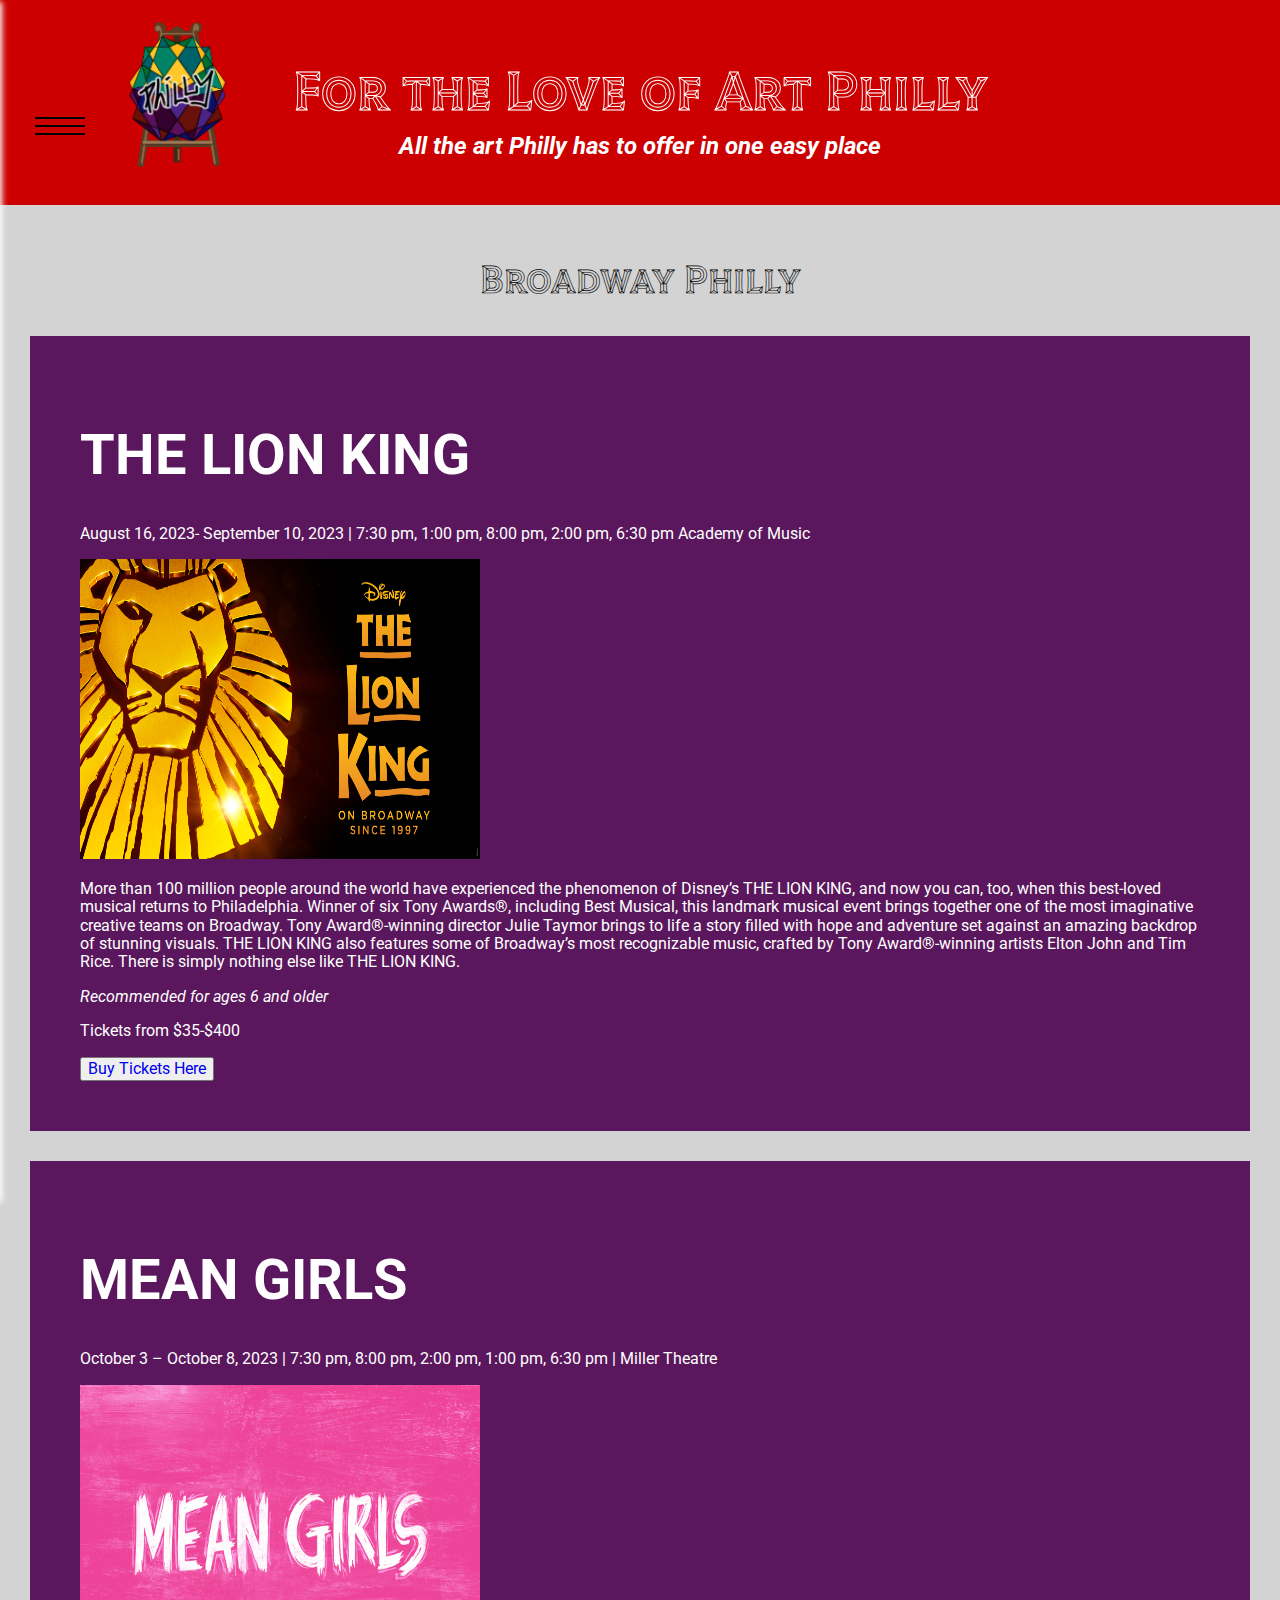
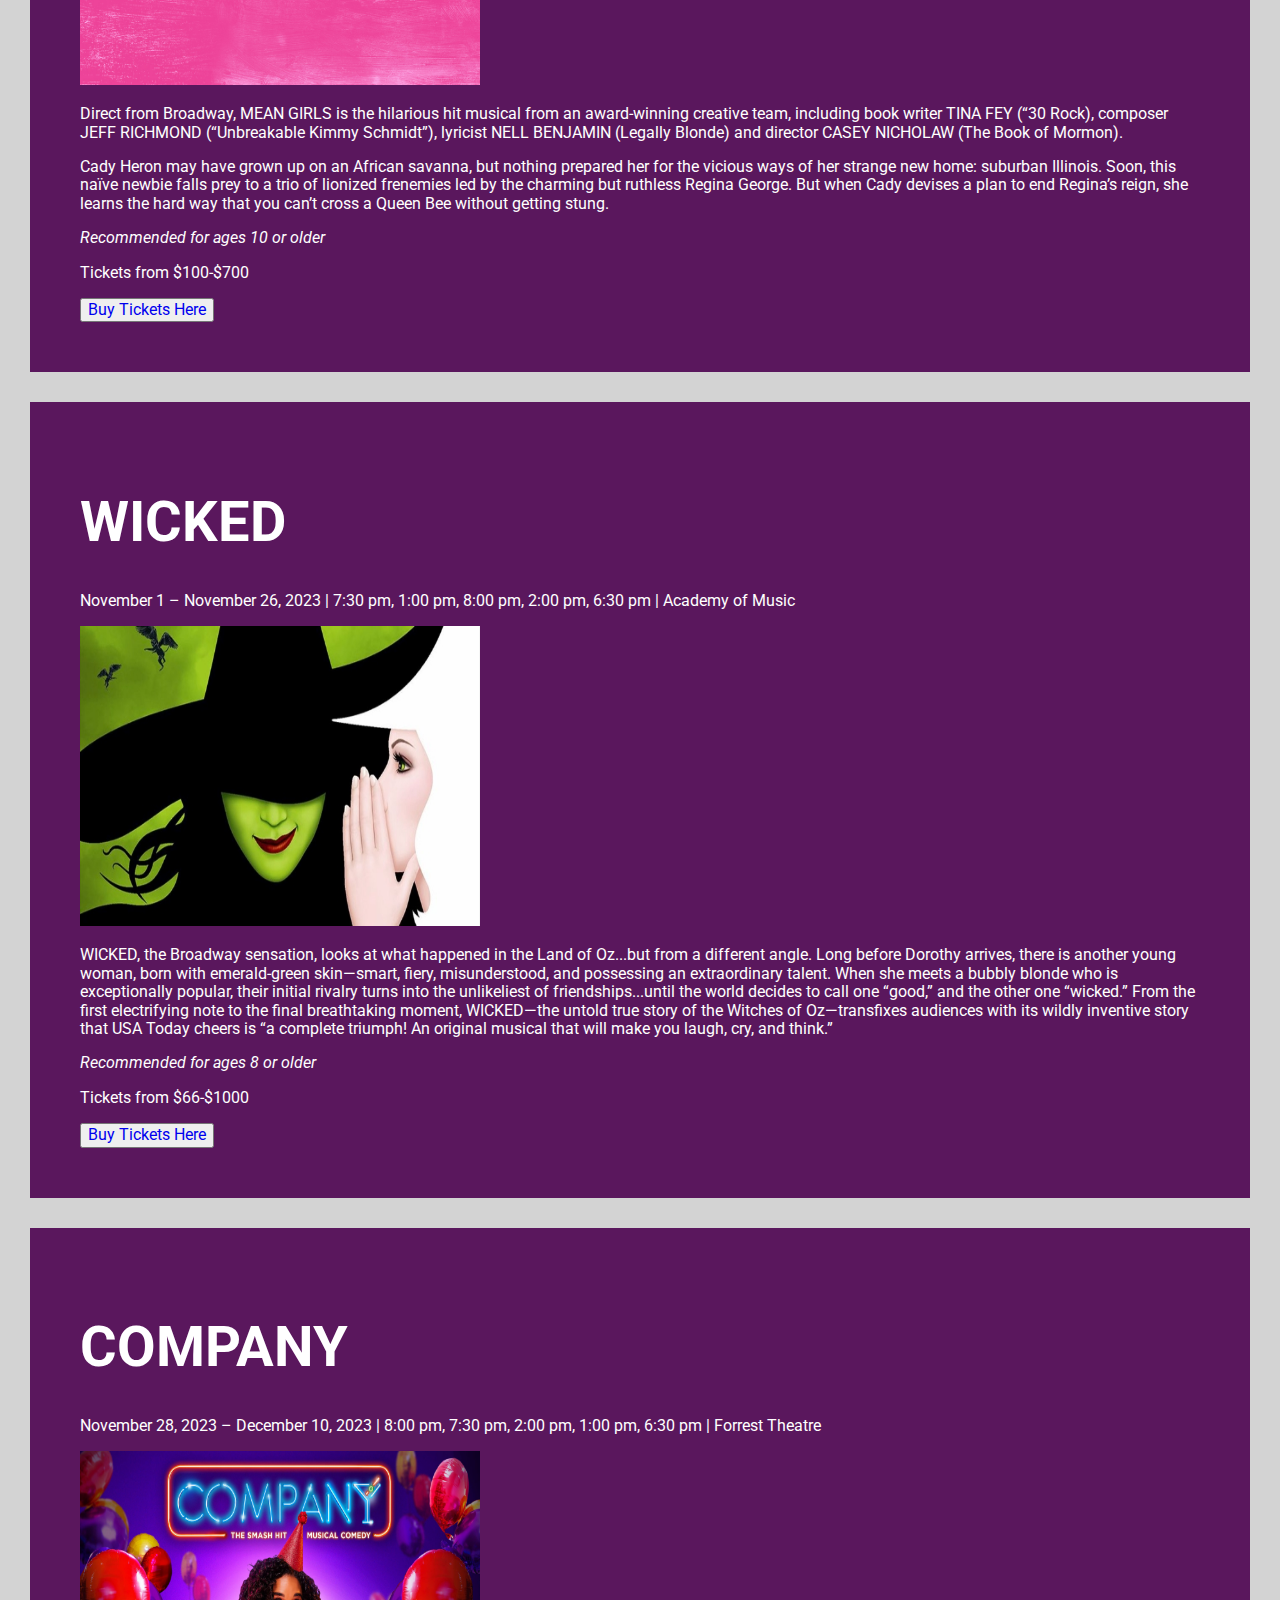
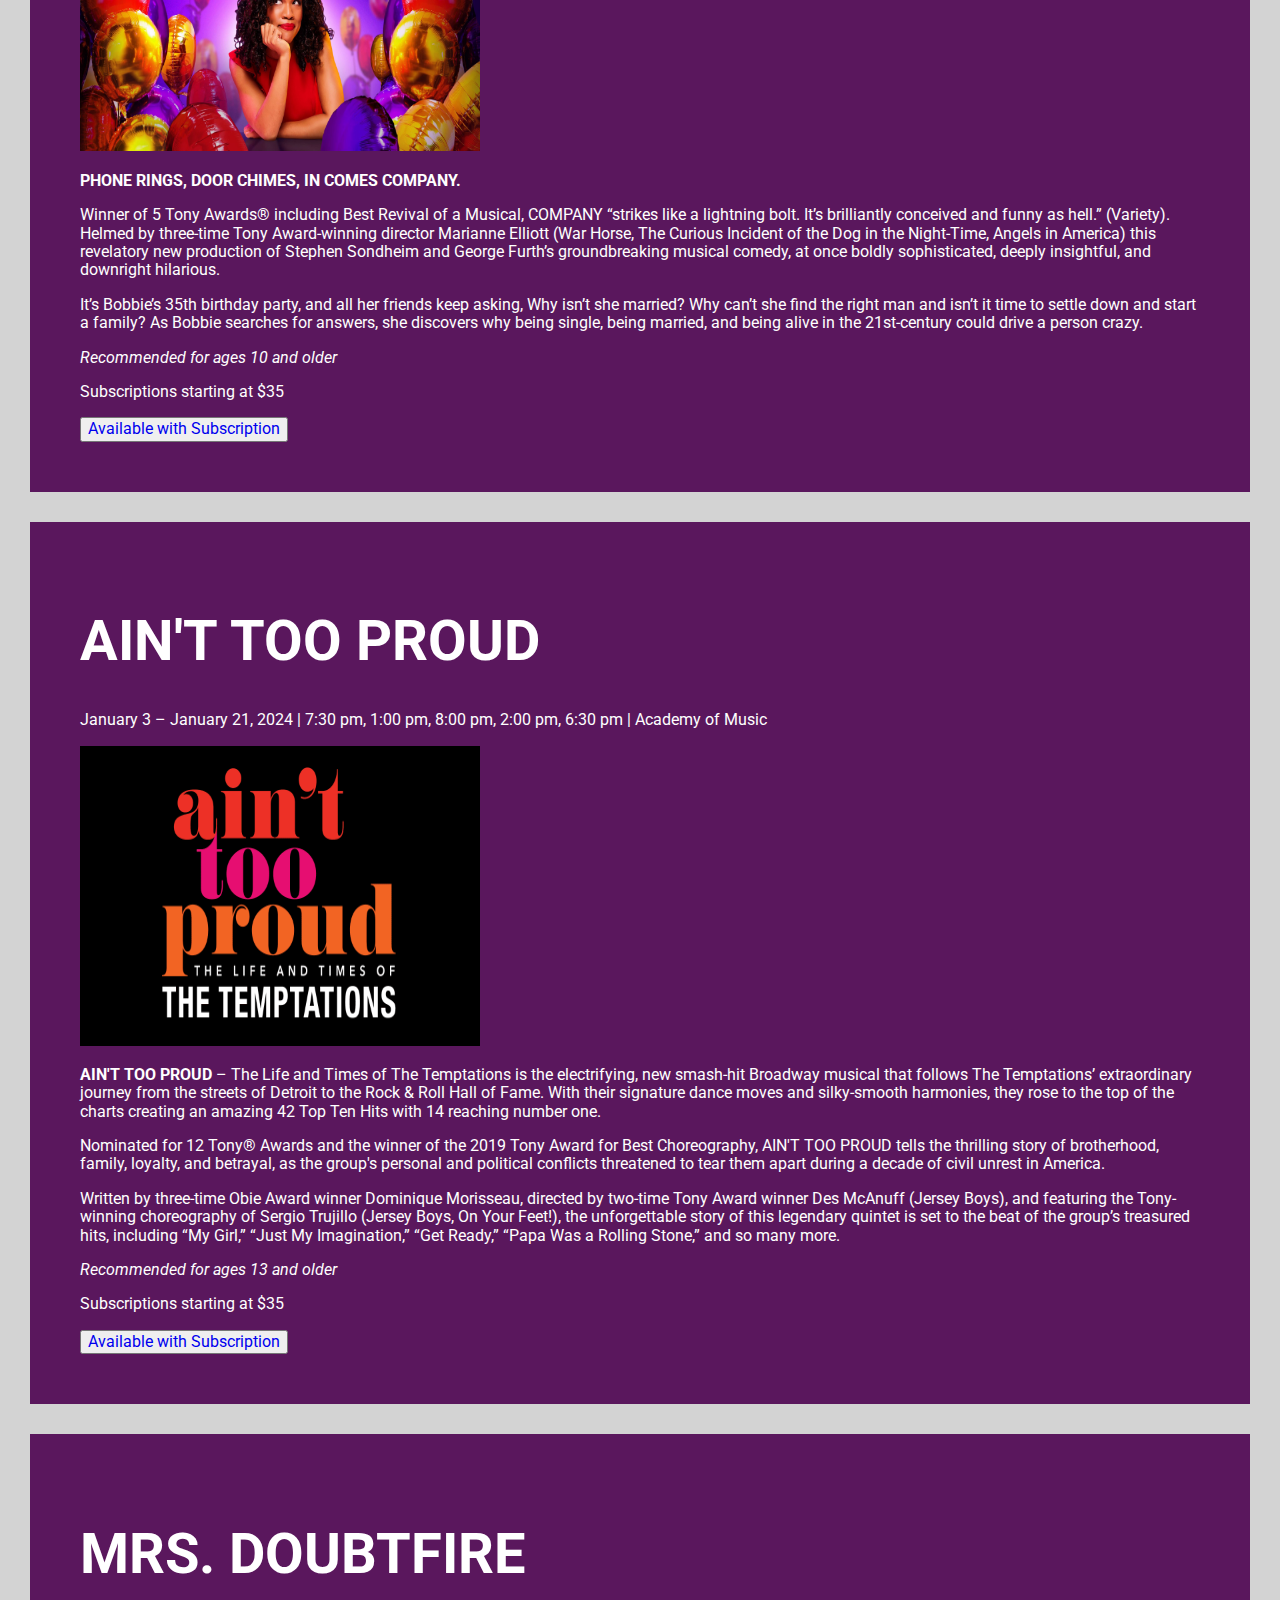
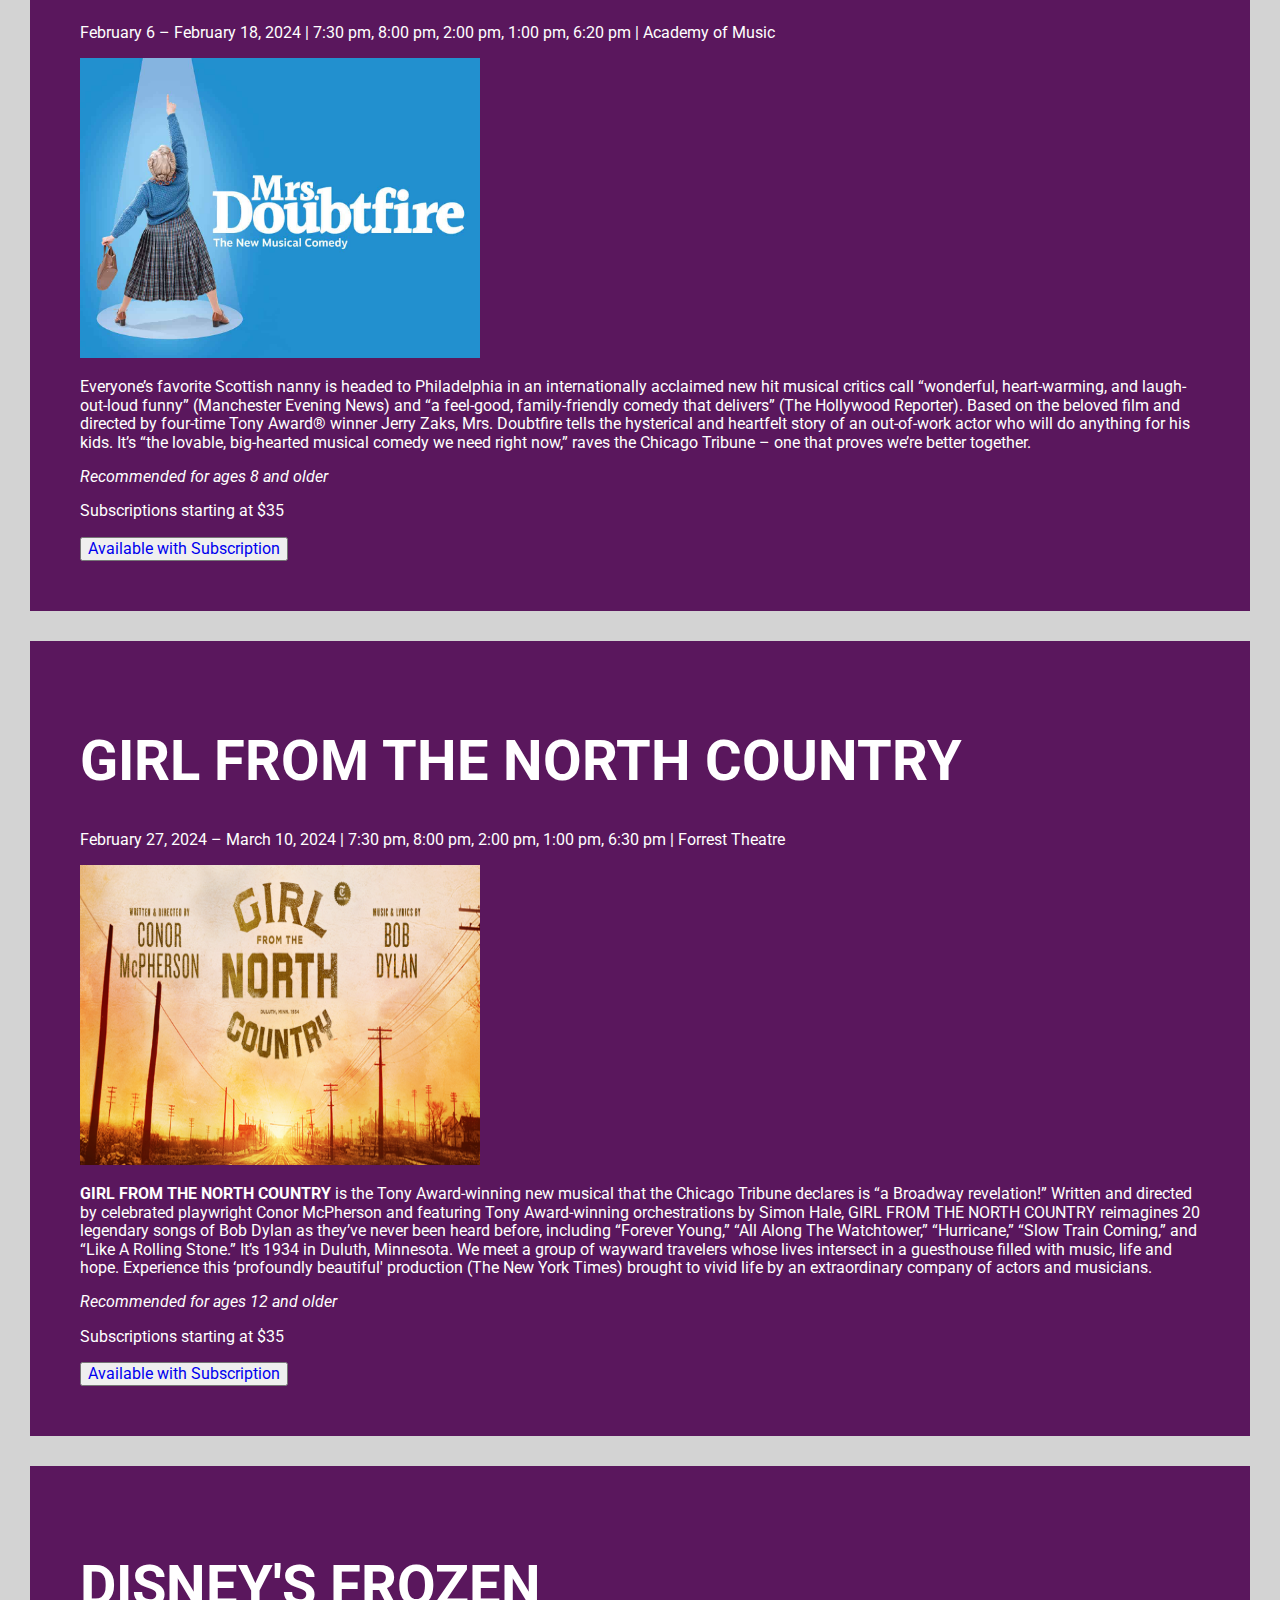
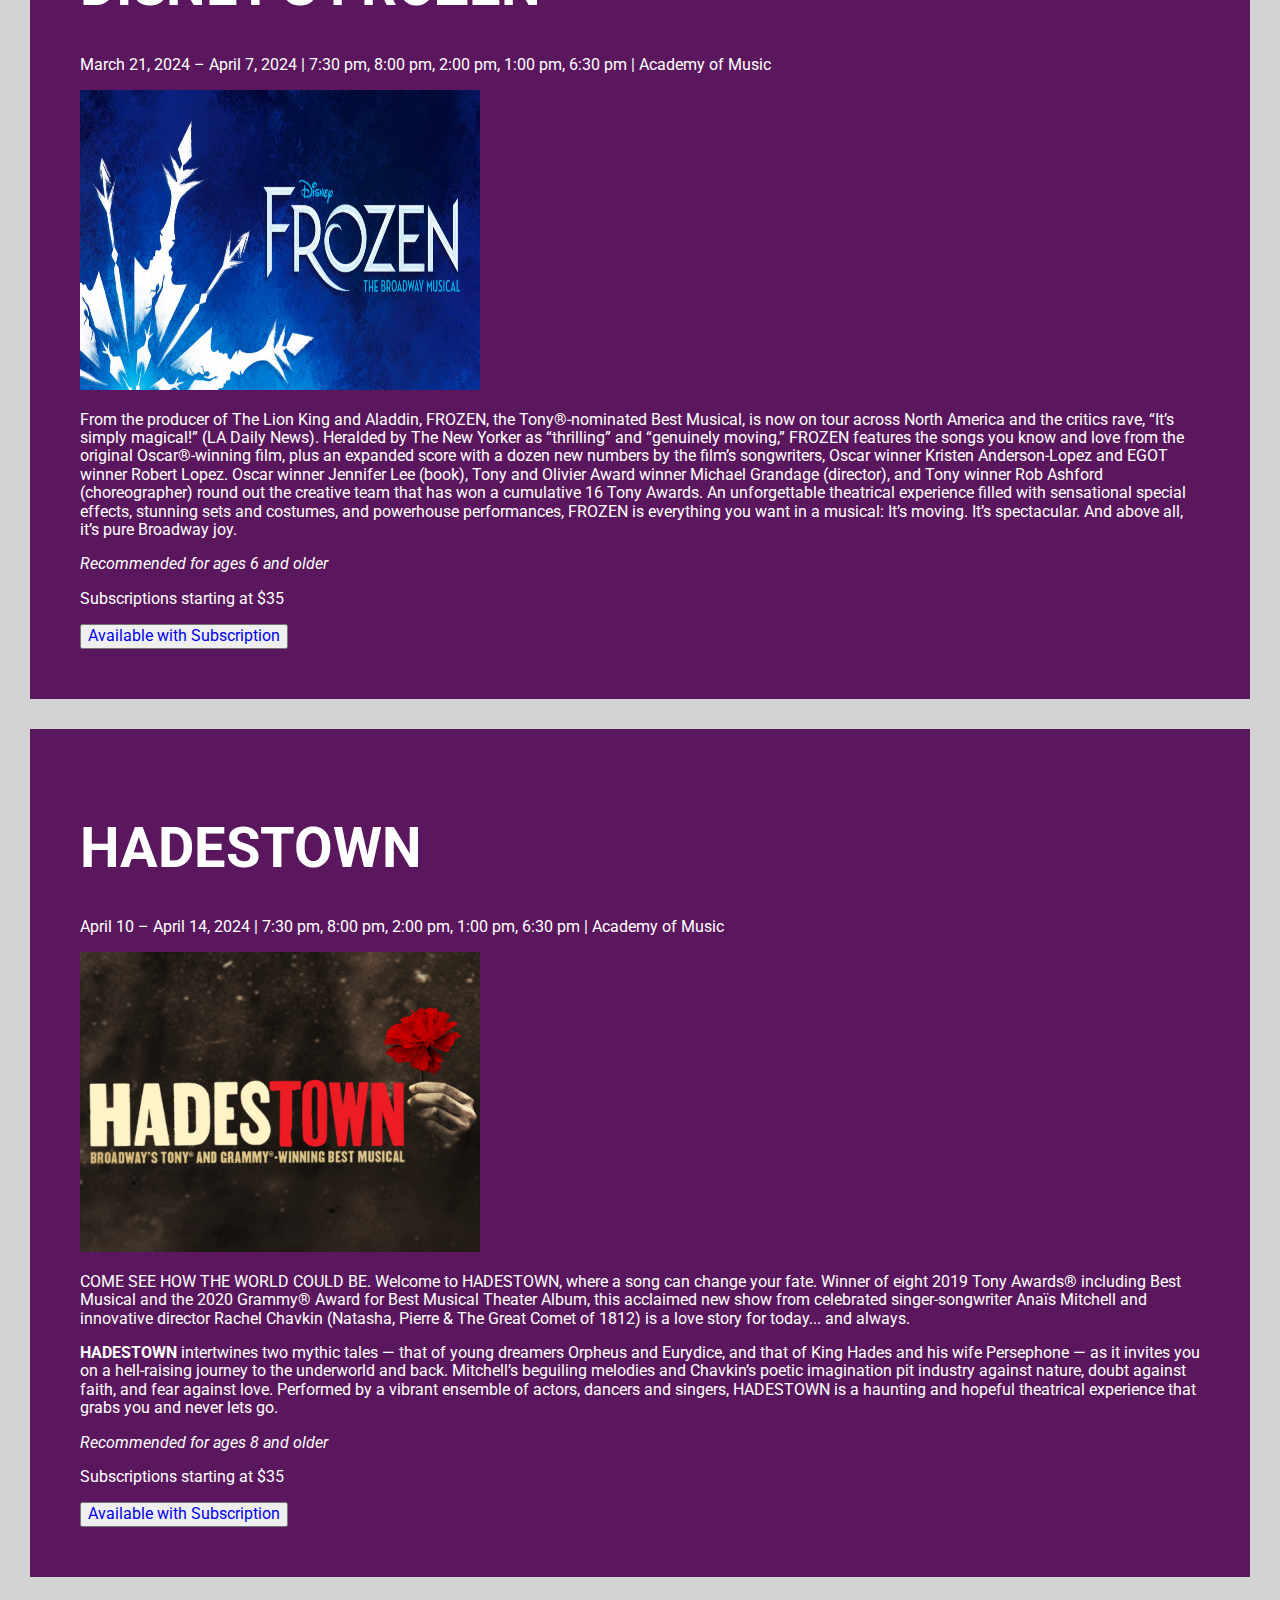
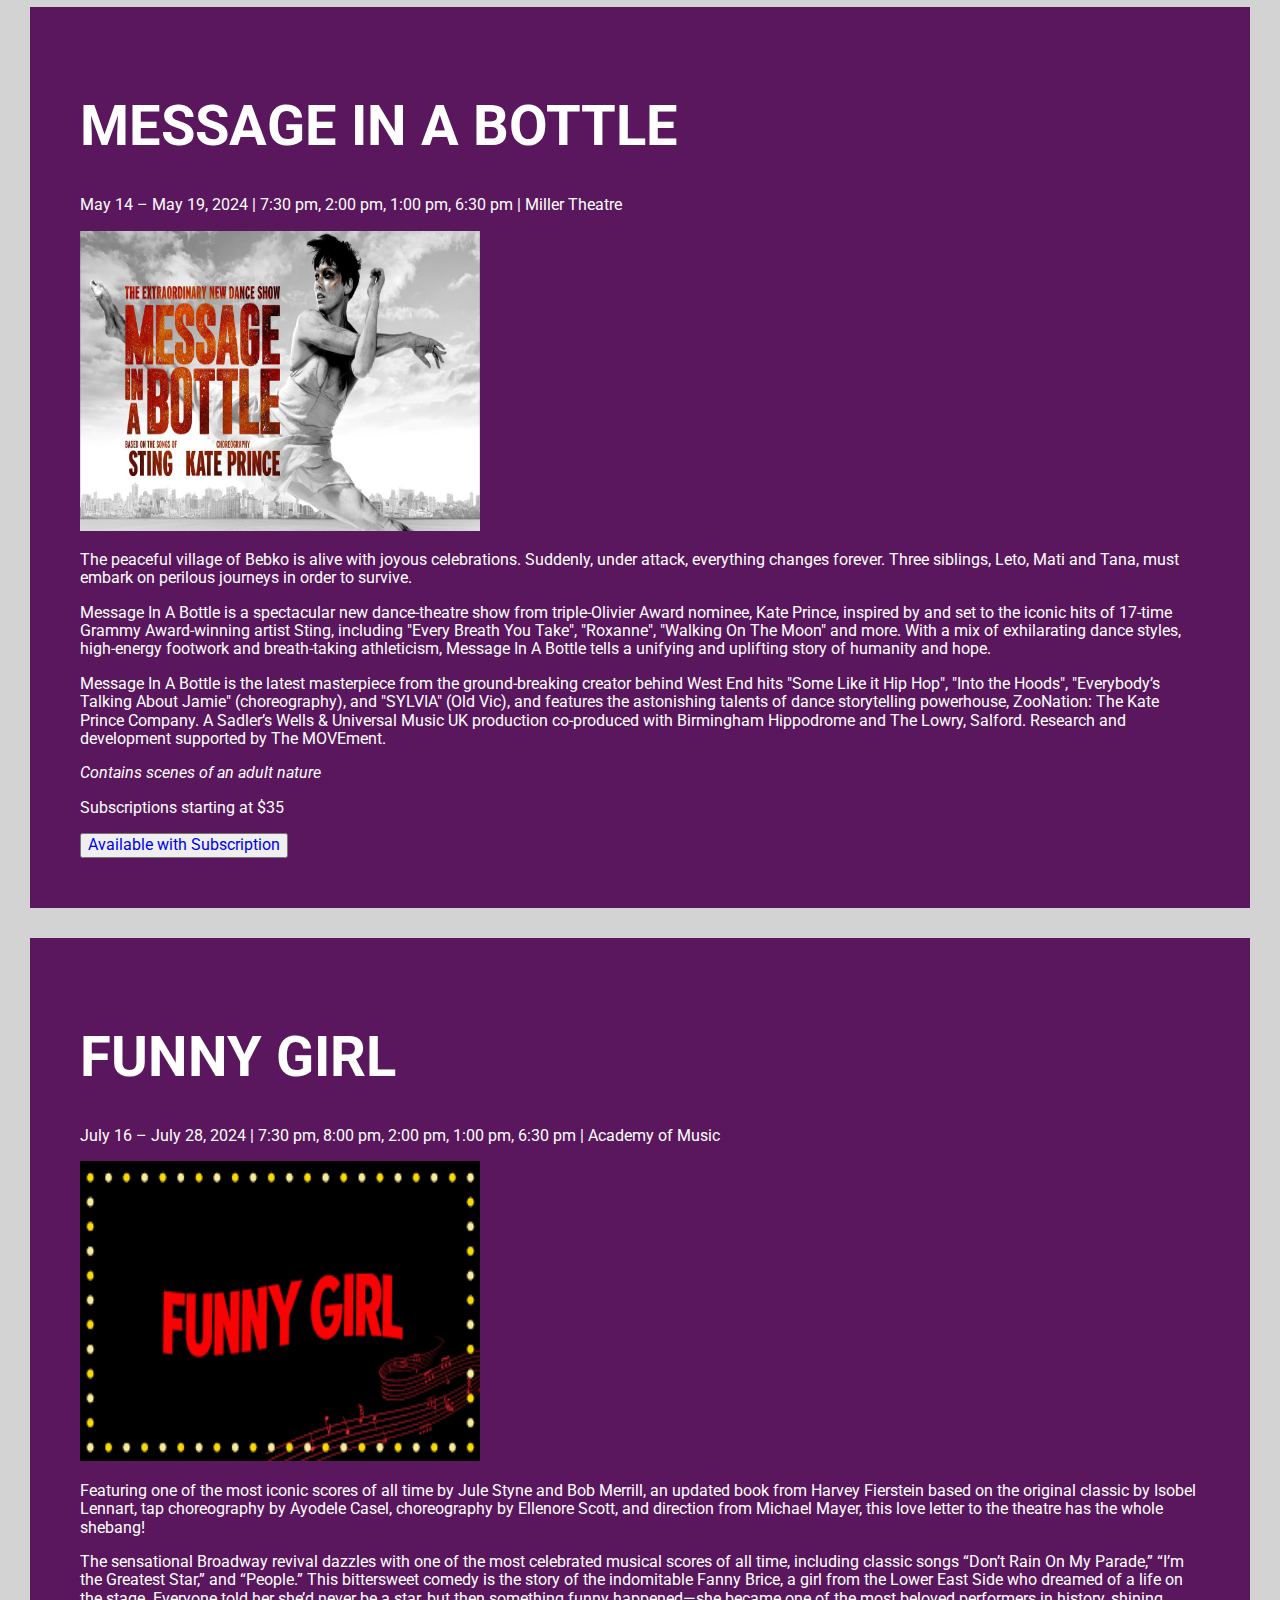
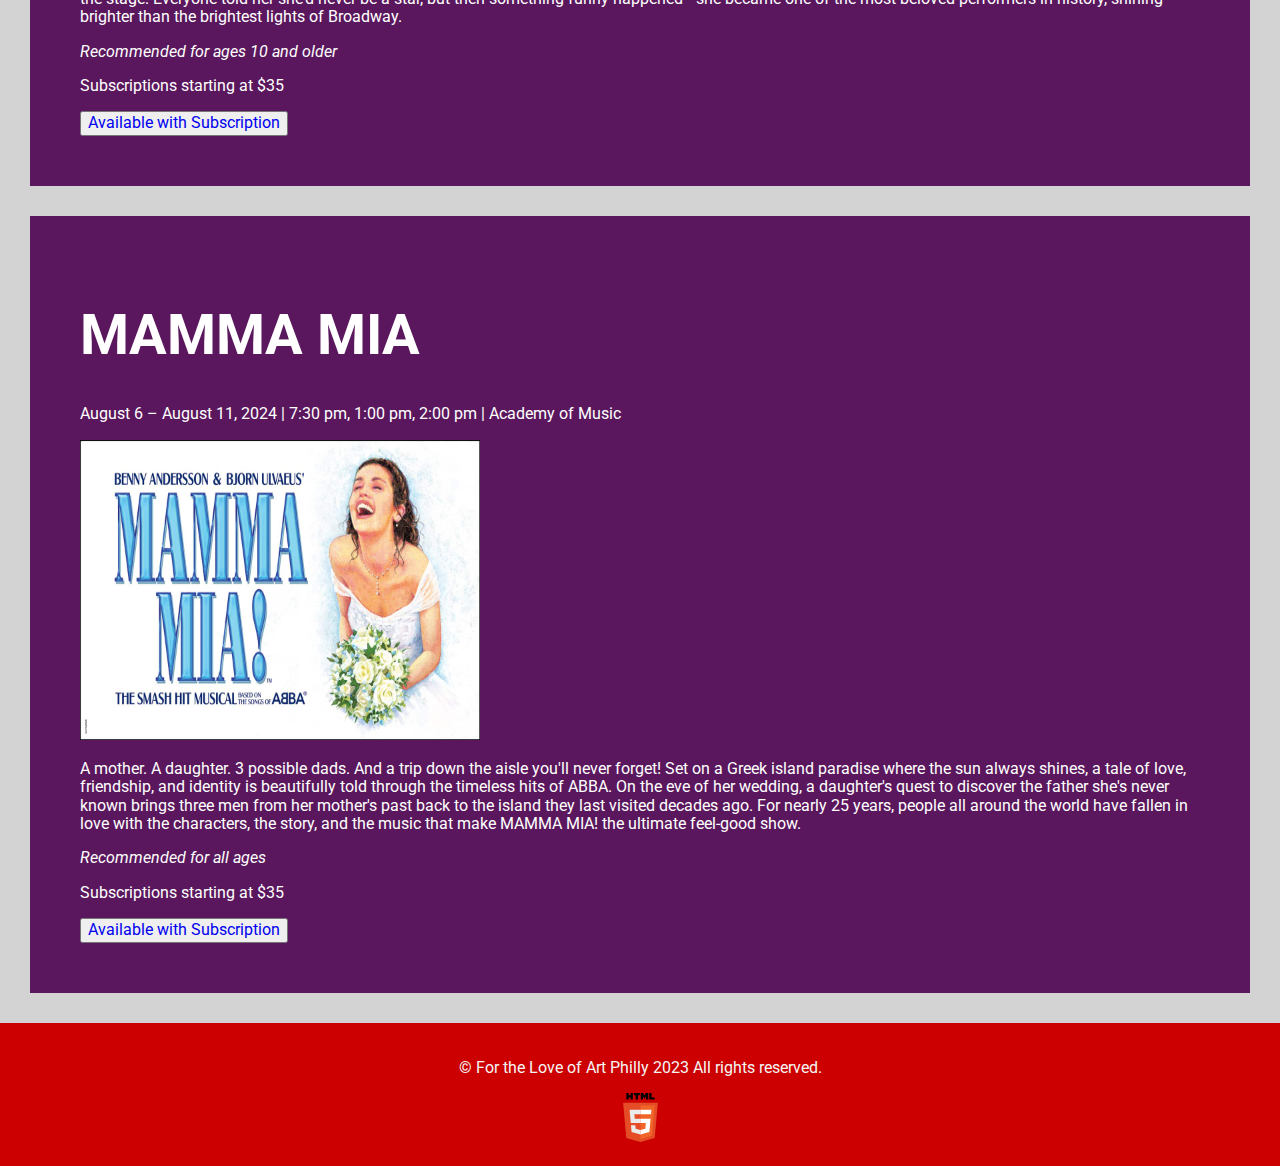
==== commit 8a9351fe: "updates to code" ====
--- a/broadway.html
+++ b/broadway.html
@@ -11,6 +11,7 @@
     <link rel="preconnect" href="https://fonts.gstatic.com" crossorigin>
 
     <link href="https://fonts.googleapis.com/css2?family=Roboto:wght@100&display=swap" rel="stylesheet">
+    <link rel="icon" href="images/logos/easel_icon_2.jpeg"> <!--adds icon to page -->
     <title>Broadway Philly</title>
 
 </head>
@@ -19,27 +20,30 @@
     <main>
         <div class="background-color">
             <header class="grid-header">
-                <div class="center-aligned">
-                    <h1 class="custom-heading">For the Love of Art Philly </h1>
-                    <h3><i>All the art Philly has to offer in one easy place</i></h3>
-
+                <div class="header_wrapper">
+                    <div class="one"><img src="images/logos/philly_art_logo.png" alt="love-of-art-logo" height="150" width="117.5"></div>
+                    <div class="two"><h1>For the Love of Art Philly</h1></div>
+                    <div class="three"><h3><i>All the art Philly has to offer in one easy place</i></h3></div>
                 </div>
             </header>
             <section id="navigation-homepage">
-                <section class="burger-menu">
-                    <nav>
-                        <ul class="menu">
-                            <li><a href="broadway.html" class="homepagelink">Broadway </a></li>
-                            <li><a href="concerts.html" class="homepagelink">Concerts</a></li>
-                            <li><a href="museum.html" class="homepagelink">Museums </a></li>
-                            <li><a href="music.html" class="homepagelink">Music</a></li>
-                            <li><a href="opera.html" class="homepagelink">Opera</a></li>
-                            <li><a href="performingarts.html" class="homepagelink">Performing Arts</a></li>
-                            <li><a href="theaters.html" class="homepagelink">Theaters</a></li>
-                            <li><a href="visualarts.html" class="homepagelink">Visual Arts</a></li>
+                <section class="hamburger-menu">
+                    <input id="menu_toggle" type="checkbox"/>
+                    <label class="menu_button" for="menu_toggle">
+                        <span></span>
+                    </label>
+                        <ul class="menu_box">
+                            <li><a href="index.html" class="menu_item">Home</a></li>
+                            <li><a href="broadway.html" class="menu_item">Broadway</a></li>
+                            <li><a href="concerts.html" class="menu_item">Concerts</a></li>
+                            <li><a href="museum.html" class="menu_item">Museums </a></li>
+                            <li><a href="music.html" class="menu_item">Music</a></li>
+                            <li><a href="opera.html" class="menu_item">Opera</a></li>
+                            <li><a href="performingarts.html" class="menu_item">Performing Arts</a></li>
+                            <li><a href="theaters.html" class="menu_item">Theaters</a></li>
+                            <li><a href="visualarts.html" class="menu_item">Visual Arts</a></li>
                         </ul>
 
-                    </nav>
                 </section>
             </section>
 
@@ -88,8 +92,8 @@
                     <p><i>Recommended for ages 6 and older</i></p>
                     <p>Tickets from $35-$400</p>
                     <button class="my-button">
-                        <a href="https://www.kimmelculturalcampus.org/reserve/perfSelect.aspx?productionNumber=48443"
-                            class="button">Buy Tickets Here</a>
+                        <a class="button" href="https://www.kimmelculturalcampus.org/reserve/perfSelect.aspx?productionNumber=48443"
+                            >Buy Tickets Here</a>
                     </button>
                 </div>
             </div>
@@ -124,8 +128,8 @@
 
                     <p>Tickets from $100-$700</p>
                     <button class="my-button">
-                        <a href="https://www.kimmelculturalcampus.org/reserve/perfSelect.aspx?productionNumber=52015"
-                            class="button">Buy Tickets Here</a>
+                        <a class="button" href="https://www.kimmelculturalcampus.org/reserve/perfSelect.aspx?productionNumber=52015"
+                            >Buy Tickets Here</a>
                     </button>
 
                 </div>
@@ -163,8 +167,8 @@
                     <p>Tickets from $66-$1000</p>
 
                     <button class="my-button">
-                        <a href="https://www.kimmelculturalcampus.org/reserve/perfSelect.aspx?productionNumber=52016"
-                            class="button">Buy Tickets Here</a>
+                        <a class="button" href="https://www.kimmelculturalcampus.org/reserve/perfSelect.aspx?productionNumber=52016"
+                            >Buy Tickets Here</a>
                     </button>
                 </div>
             </div>
@@ -255,8 +259,8 @@
                     <p><i>Recommended for ages 13 and older</i></p>
                     <p>Subscriptions starting at $35 </p>
                     <button class="my-button">
-                        <a href="https://www.kimmelculturalcampus.org/events-and-tickets/2023-24/broadway/aint-too-proud/"
-                            class="button">Available with Subscription</a>
+                        <a class="button" href="https://www.kimmelculturalcampus.org/events-and-tickets/2023-24/broadway/aint-too-proud/"
+                            >Available with Subscription</a>
                     </button>
 
                 </div>
@@ -285,8 +289,8 @@
                     <p><i>Recommended for ages 8 and older</i></p>
                     <p>Subscriptions starting at $35 </p>
                     <button class="my-button">
-                        <a href="https://www.kimmelculturalcampus.org/events-and-tickets/2023-24/broadway/mrs-doubtfire/"
-                            class="button">Available with Subscription</a>
+                        <a class="button" href="https://www.kimmelculturalcampus.org/events-and-tickets/2023-24/broadway/mrs-doubtfire/"
+                            >Available with Subscription</a>
                     </button>
                 </div>
             </div>
@@ -320,8 +324,8 @@
                     <p><i>Recommended for ages 12 and older</i></p>
                     <p>Subscriptions starting at $35 </p>
                     <button class="my-button">
-                        <a href="https://www.kimmelculturalcampus.org/events-and-tickets/2023-24/broadway/girl-from-the-north-country/"
-                            class="button">Available with Subscription</a>
+                        <a class="button" href="https://www.kimmelculturalcampus.org/events-and-tickets/2023-24/broadway/girl-from-the-north-country/"
+                            >Available with Subscription</a>
                     </button>
                 </div>
             </div>
@@ -358,8 +362,8 @@
 
                     <p>Subscriptions starting at $35 </p>
                     <button class="my-button">
-                        <a href="https://www.kimmelculturalcampus.org/events-and-tickets/2023-24/broadway/frozen/"
-                            class="button">Available with Subscription</a>
+                        <a class="button" href="https://www.kimmelculturalcampus.org/events-and-tickets/2023-24/broadway/frozen/"
+                            >Available with Subscription</a>
                     </button>
                 </div>
             </div>
@@ -397,8 +401,8 @@
 
                     <p>Subscriptions starting at $35 </p>
                     <button class="my-button">
-                        <a href="https://www.kimmelculturalcampus.org/events-and-tickets/2023-24/broadway/hadestown/"
-                            class="button">Available with Subscription</a>
+                        <a class="button" href="https://www.kimmelculturalcampus.org/events-and-tickets/2023-24/broadway/hadestown/"
+                            >Available with Subscription</a>
                     </button>
                 </div>
             </div>
@@ -438,8 +442,8 @@
                     <p><i>Contains scenes of an adult nature</i></p>
                     <p>Subscriptions starting at $35 </p>
                     <button class="my-button">
-                        <a href="https://www.kimmelculturalcampus.org/events-and-tickets/2023-24/broadway/message-in-a-bottle/"
-                            class="button">Available with Subscription</a>
+                        <a class="button" href="https://www.kimmelculturalcampus.org/events-and-tickets/2023-24/broadway/message-in-a-bottle/"
+                            >Available with Subscription</a>
                     </button>
                 </div>
             </div>
@@ -471,8 +475,8 @@
                     <p><i>Recommended for ages 10 and older</i></p>
                     <p>Subscriptions starting at $35 </p>
                     <button class="my-button">
-                        <a href="https://www.kimmelculturalcampus.org/events-and-tickets/2023-24/broadway/funny-girl/"
-                            class="button">Available with Subscription</a>
+                        <a class="button" href="https://www.kimmelculturalcampus.org/events-and-tickets/2023-24/broadway/funny-girl/"
+                            >Available with Subscription</a>
                     </button>
 
                 </div>
@@ -503,8 +507,8 @@
                     <p><i>Recommended for all ages </i></p>
                     <p>Subscriptions starting at $35 </p>
                     <button class="my-button">
-                        <a href="https://www.kimmelculturalcampus.org/events-and-tickets/2023-24/broadway/mamma-mia/"
-                            class="button">Available with Subscription</a>
+                        <a class="button" href="https://www.kimmelculturalcampus.org/events-and-tickets/2023-24/broadway/mamma-mia/"
+                            >Available with Subscription</a>
                     </button>
 
                 </div>
--- a/css/styles-elizabeth.css
+++ b/css/styles-elizabeth.css
@@ -48,7 +48,7 @@
  * `article` contexts in Chrome, Firefox, and Safari.
  */
 h1 {
-  font-size: 2em;
+  font-size: 3.5em;
   margin: 0.67em 0;
 }
 
@@ -797,4 +797,125 @@
 }
 /* =============
     Index
-============= */+============= */
+
+
+/* HEADER */ 
+.header_wrapper {
+  display:grid;
+  grid-template-columns: repeat(3, 1fr);
+  gap: 10px;
+  grid-auto-rows: minmax(75px, auto);
+  padding-right: 5%;
+  padding-left: 5%;
+}
+.one {
+  grid-column: 1 / 3;
+  grid-row: 1;
+  padding-left: 5%;
+}
+.two {
+  grid-column: 1 / 4;
+  grid-row: 1;
+  font-family: "Tilt Prism", sans-serif;
+  text-align: center;
+}
+.three {
+  grid-column: 1 / 4;
+  padding-top: 8%;
+  grid-row: 1;
+  text-align: center;
+}
+
+h3 {
+  font-size: 1.5em;
+  color: white;
+}
+
+
+/* BURGER */
+#menu_toggle {
+  opacity: 0;
+}
+#menu_toggle:checked + .menu_button > span {
+  transform: rotate(45deg);
+}
+#menu_toggle:checked + .menu_button > span::before {
+  /* changes where the 2nd line of the menu goes */
+  top: 0;
+  transform: rotate(0deg);
+}
+#menu_toggle:checked + .menu_button > span::after {
+  /* moves the bottom line of burger to weirdly to the left and below */
+  top: 0;
+  transform: rotate(90deg);
+}
+#menu_toggle:checked ~ .menu_box {
+  left: 0 !important;
+}
+.menu_button {
+  position: absolute;
+  top: 125px;
+  /* using right: #px positions button on RHS, left: #px would make it LHS */
+  left: 35px; 
+  width: 50px;
+  height: 50px;
+  cursor: pointer;
+  z-index: 1;
+}
+.menu_button > span,
+/* adding span::before when span::after was filled did nothing */
+.menu_button > span::before,
+.menu_button > span::after {
+  display: block;
+  position: absolute;
+  width: 100%;
+  height: 2px;
+  background-color: #000000;
+  transition-duration: 0.25s; 
+}
+.menu_button > span::before {
+  /* adding content here would add text in middle */
+  content: ''; 
+  /* moved the top line of the burger to off screen (from top) */
+  top: -8px; 
+}
+.menu_button > span::after {
+  /* adding text to content would put word below the burger */
+  content: '';
+  /* increasing padding increases the side of the last line of burger menu */
+  /* moving the top position moves the bottom line down further */
+  top: 8px;
+}
+.menu_box {
+  /* change dispaly to flex makes the text appear horizontal across the top of the page; background still there */
+  display: block;
+  position: fixed;
+  /* where the top of the white sidebar starts */
+  top: 0; 
+  right: 100%;
+  /* left: -100%; where the popup side bar comes from; 100% => flies in from the RHS */
+  /* width of the white background behind the popup sidebar */
+  width: 200px; 
+  height: 100%;
+  /* margin = how far away from the side of the page the pop up side bar is */
+  margin: 0;
+  /* padding = how far down from the top of page the text actually starts */
+  padding: 150px 0;
+  list-style: none;
+  background-color: #FEFEFE;
+  box-shadow: 2px 2px 6px ;
+  transition-duration: 0.25s;
+  justify-content: space-between;
+}
+.menu_item {
+  display: block;
+  /* padding is how far between lines */
+  padding: 12px 24px;
+  color: #333;
+  font-family: 'Roboto', sans-serif;
+  font-size: 20px;
+  font-weight: 600;
+  text-decoration: none;
+  transition-duration: 0.25s;
+}
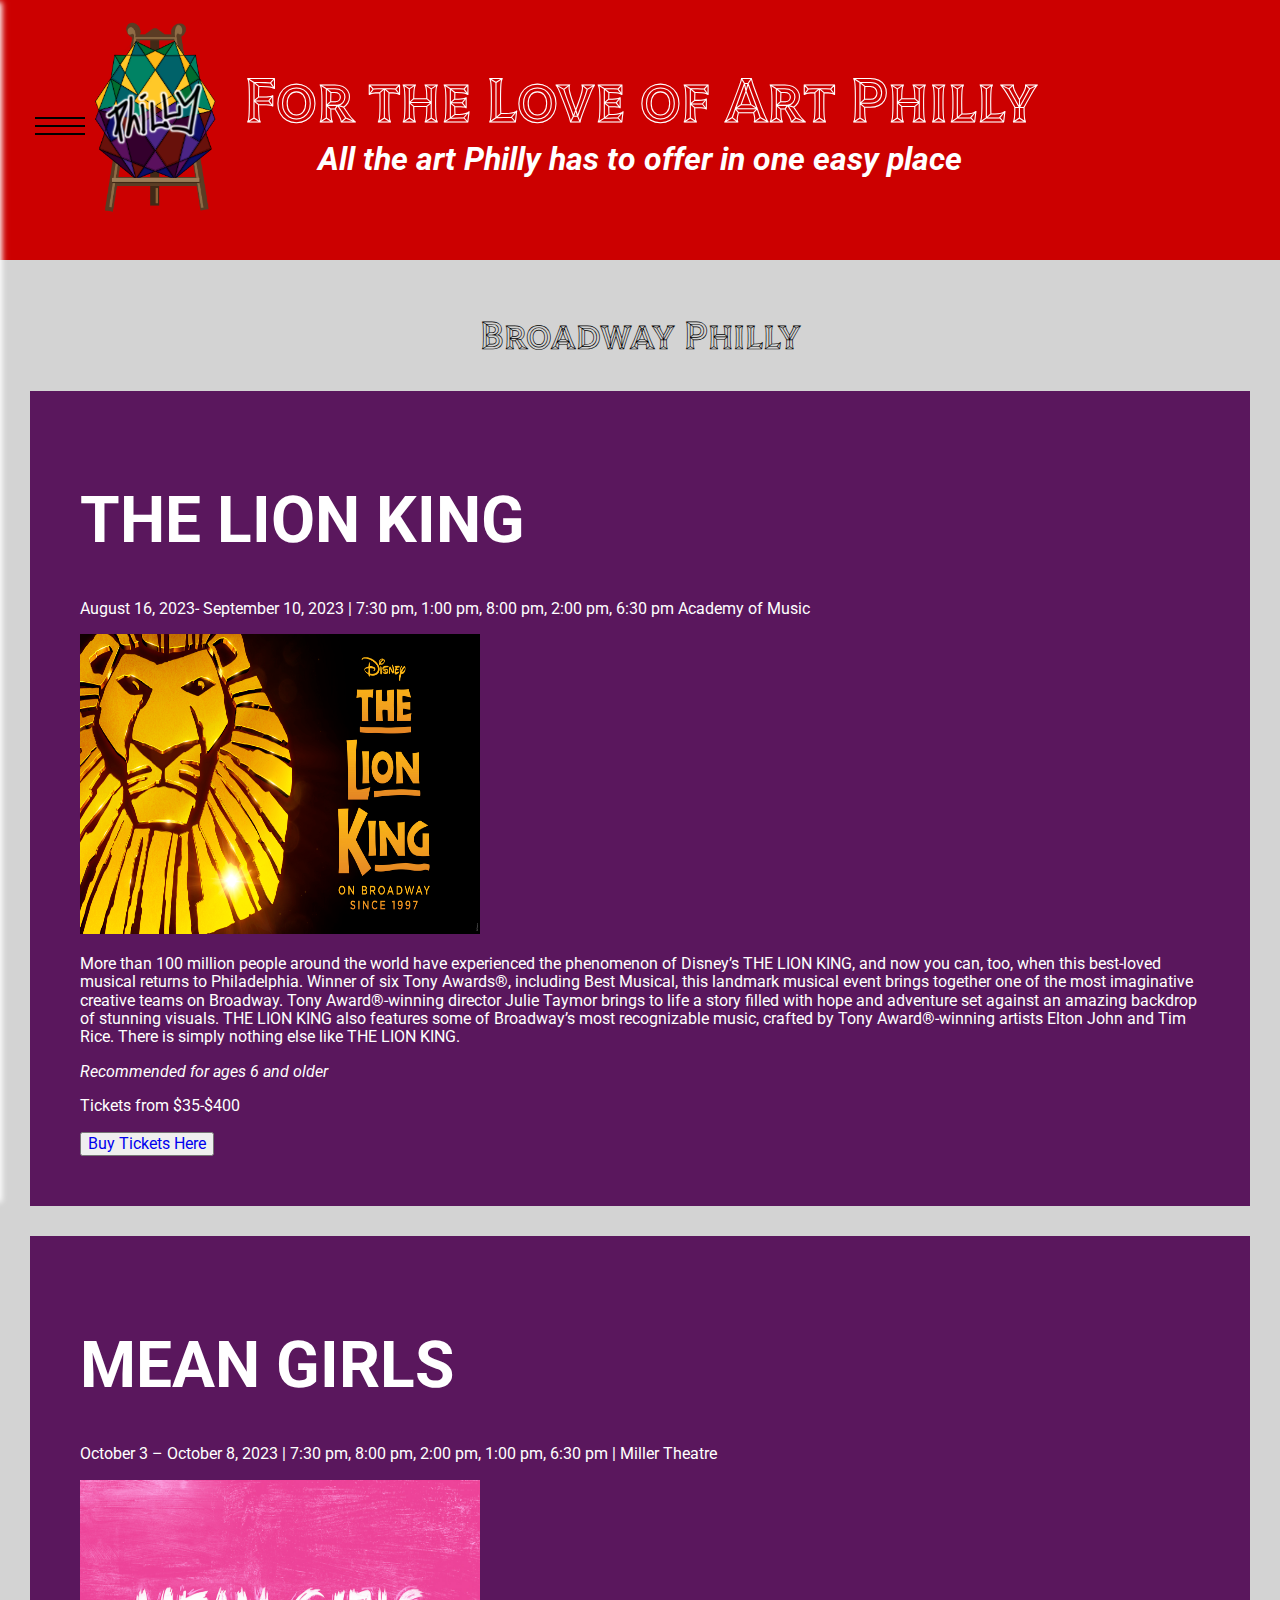
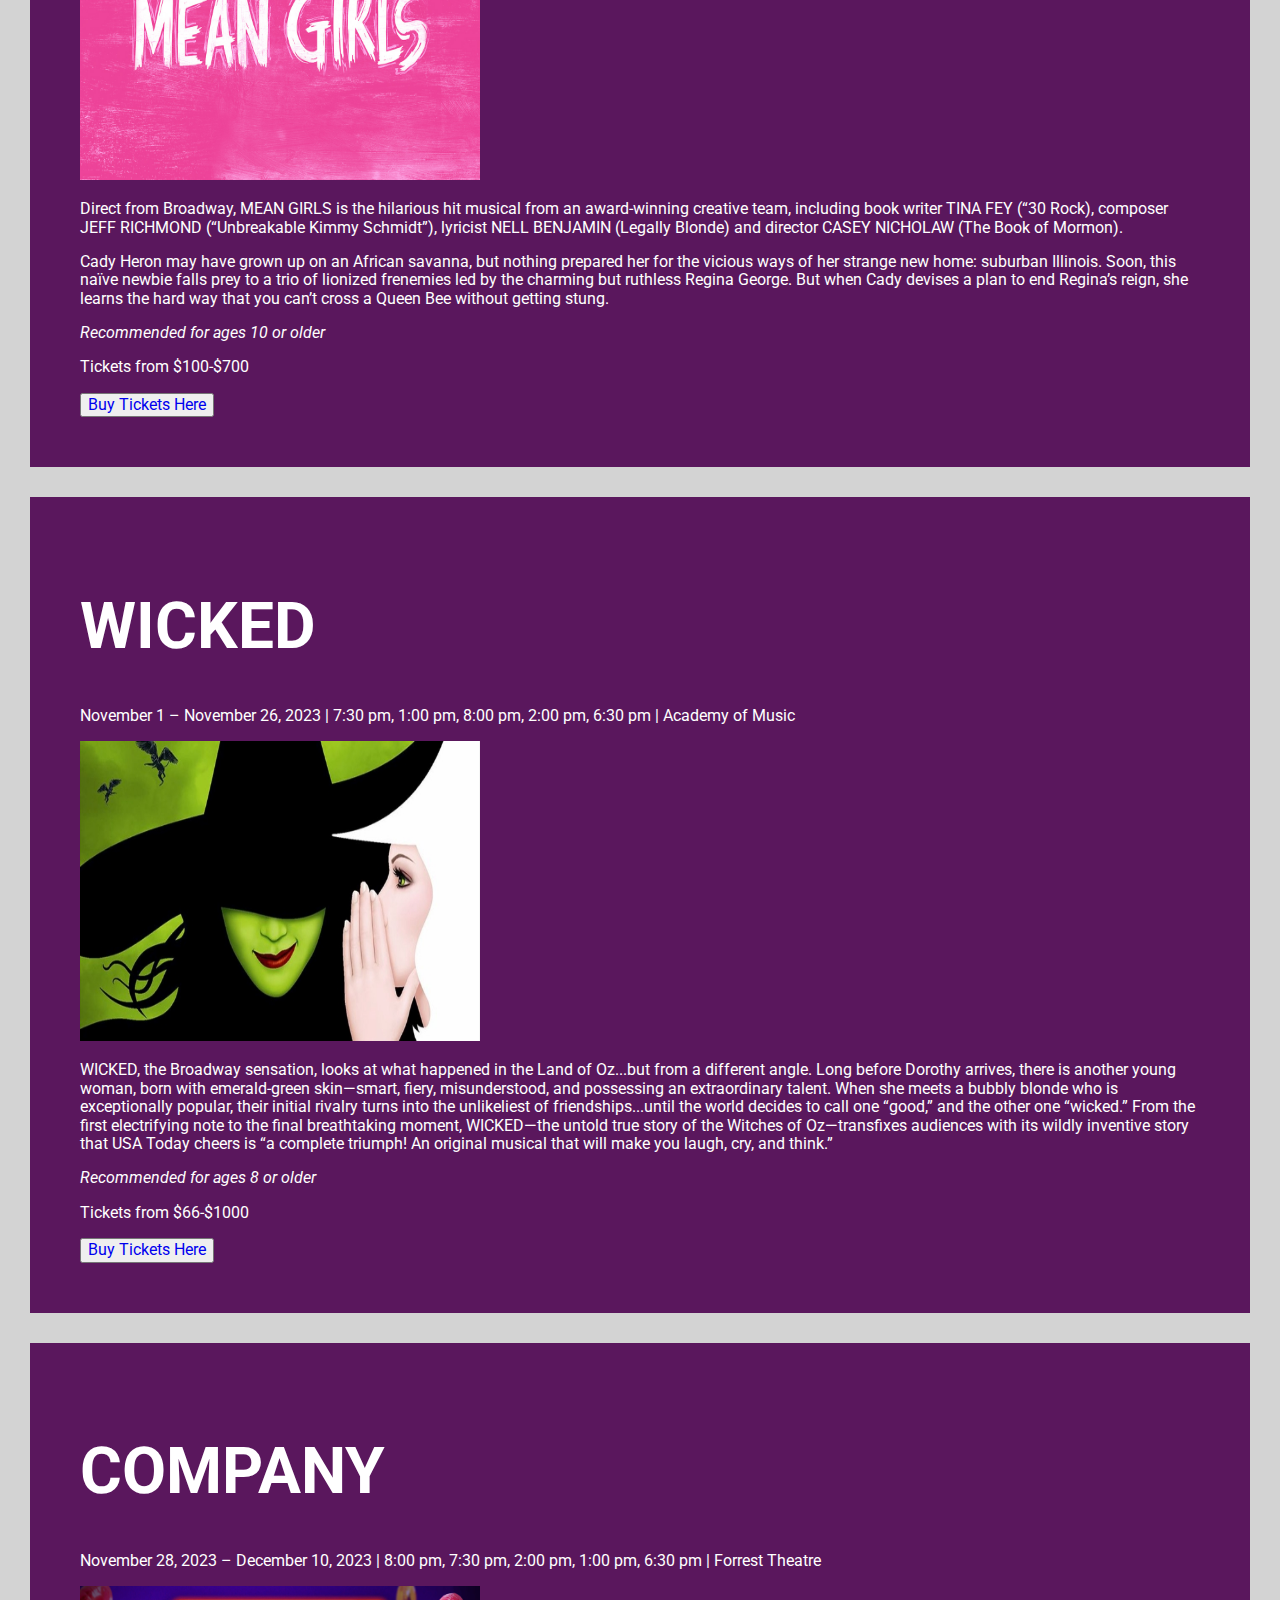
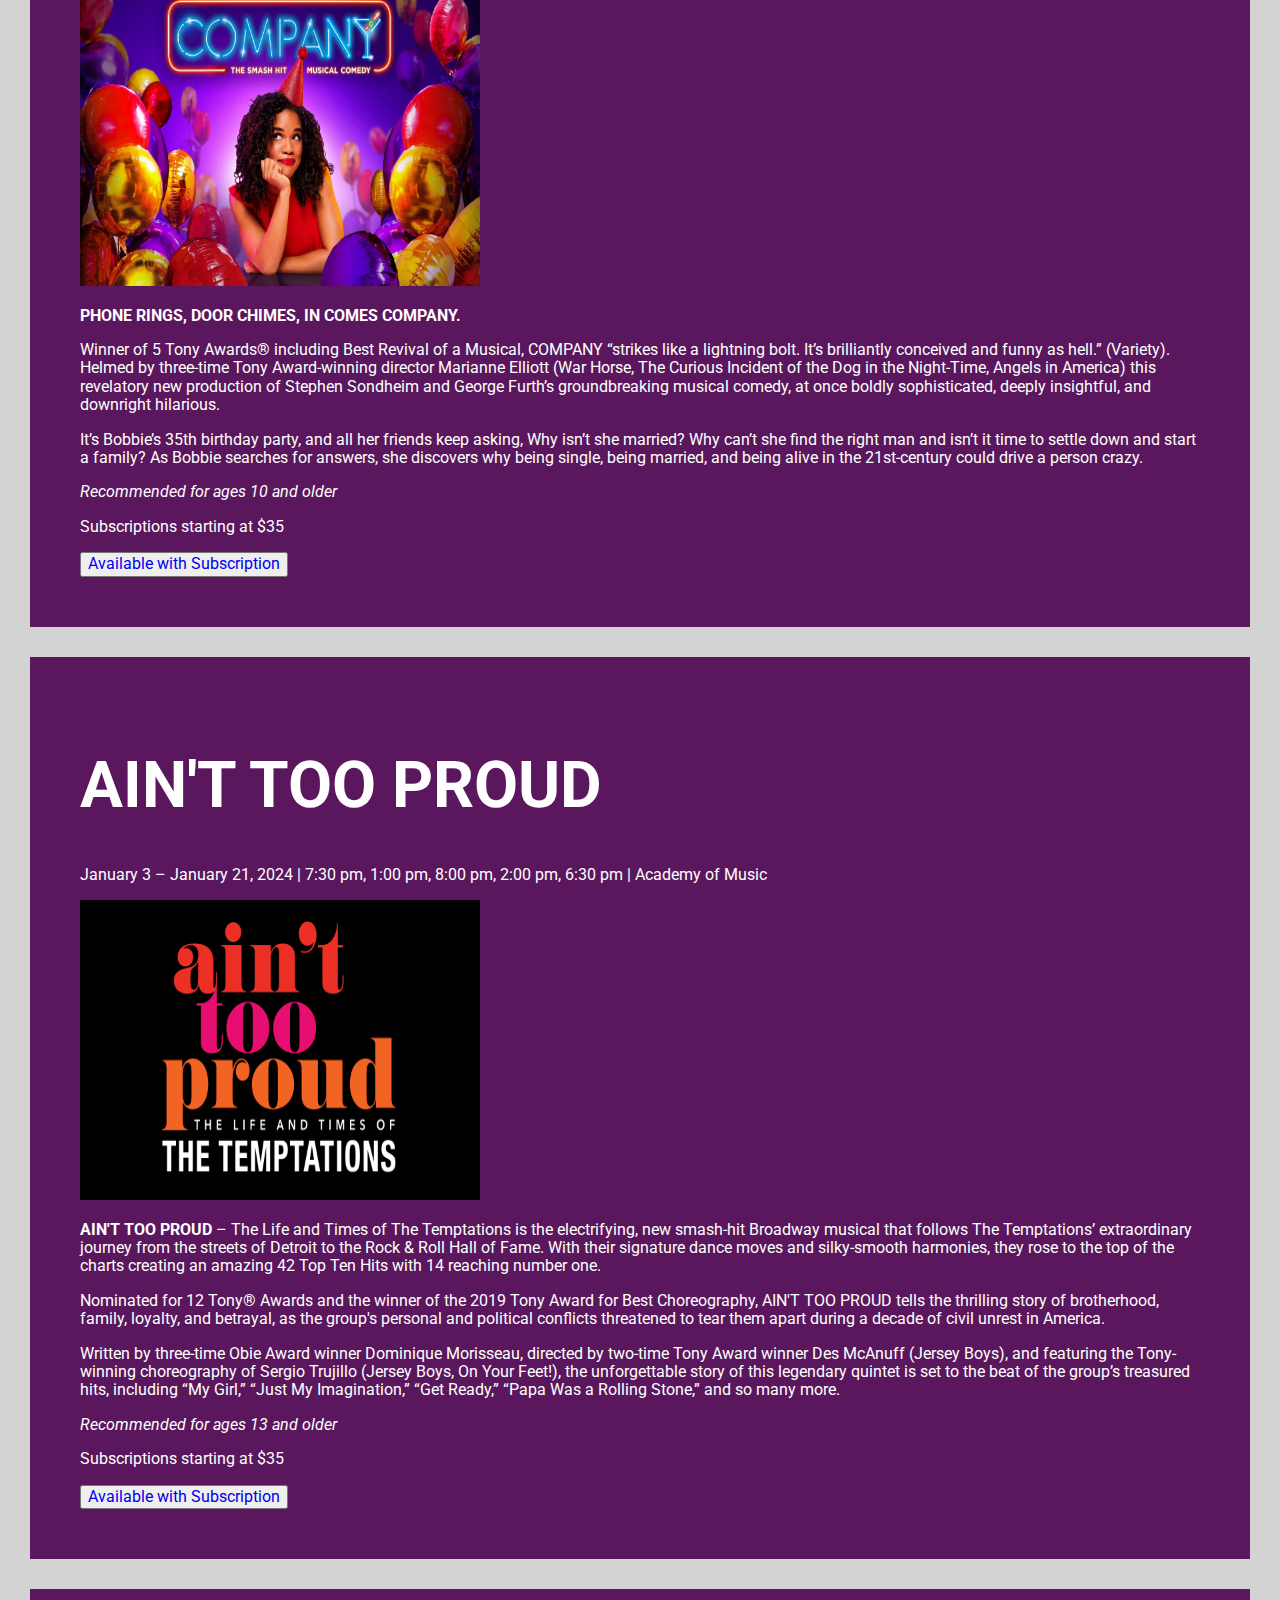
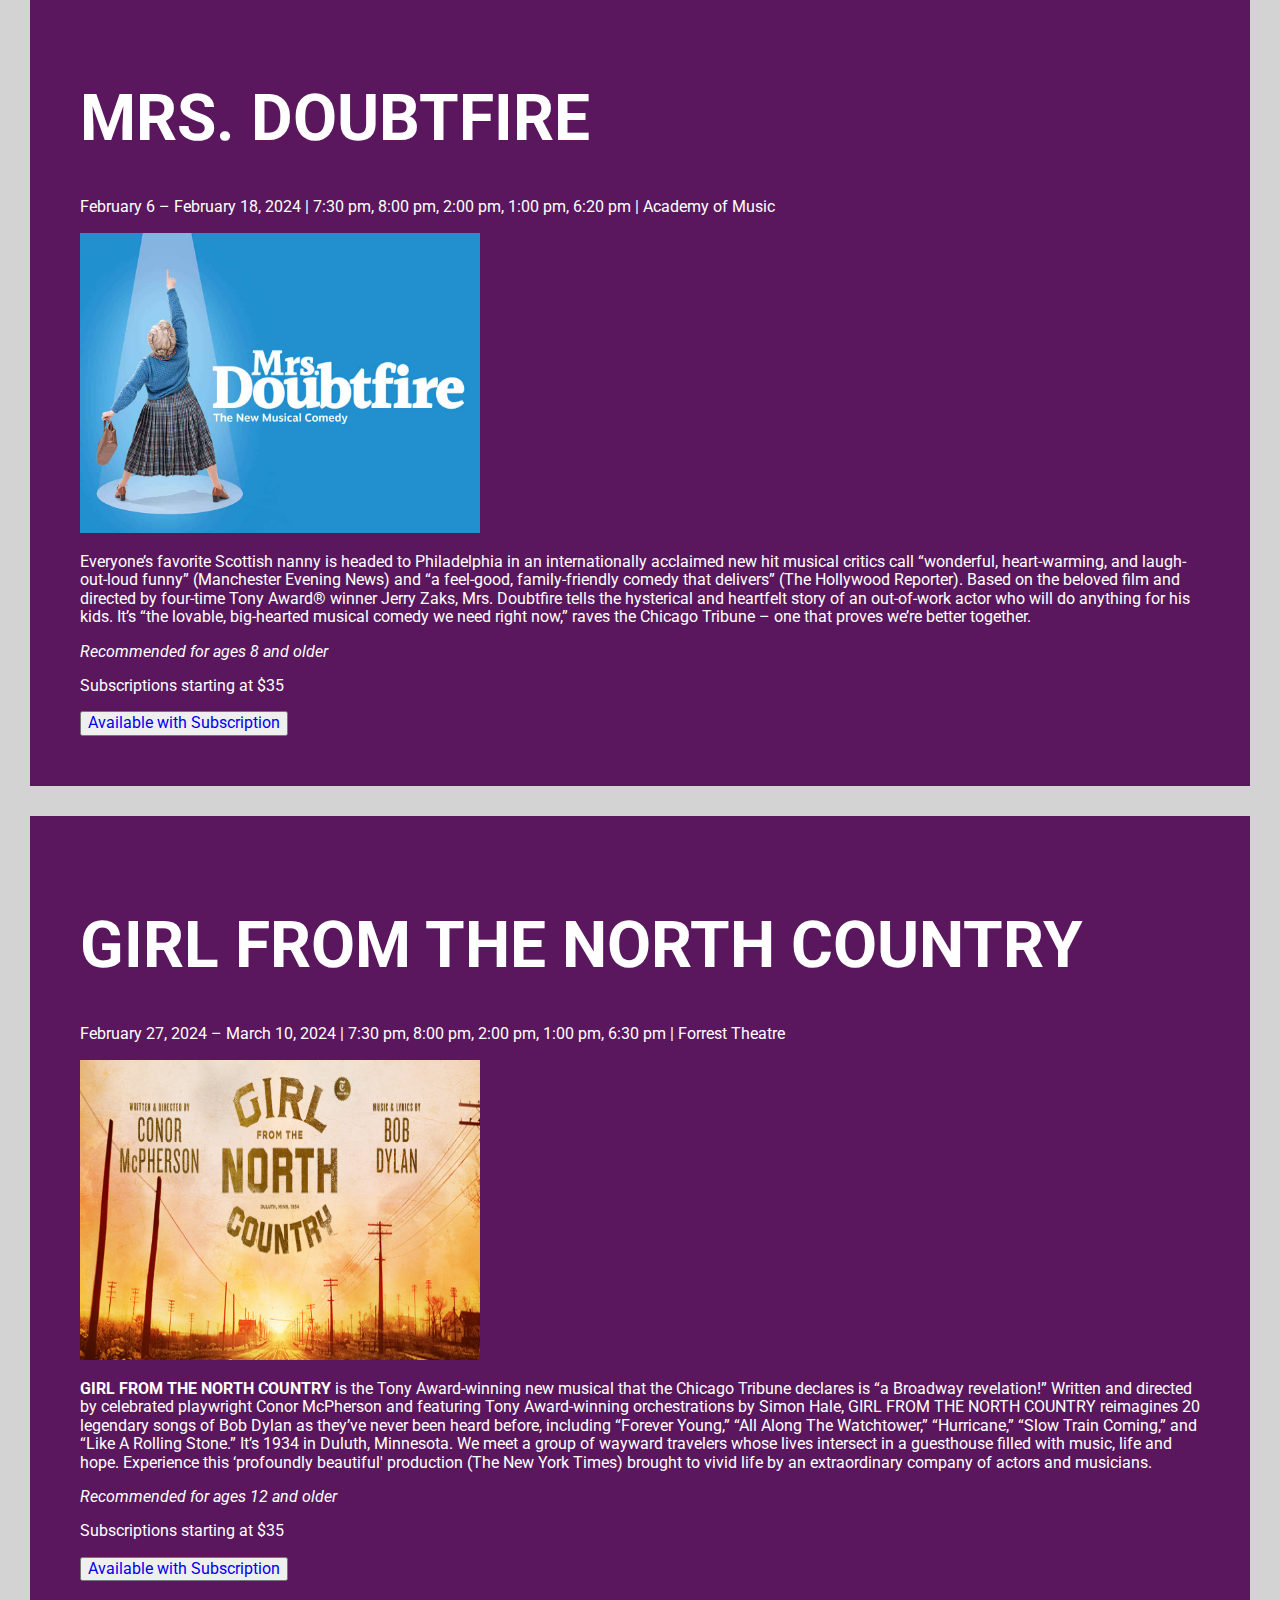
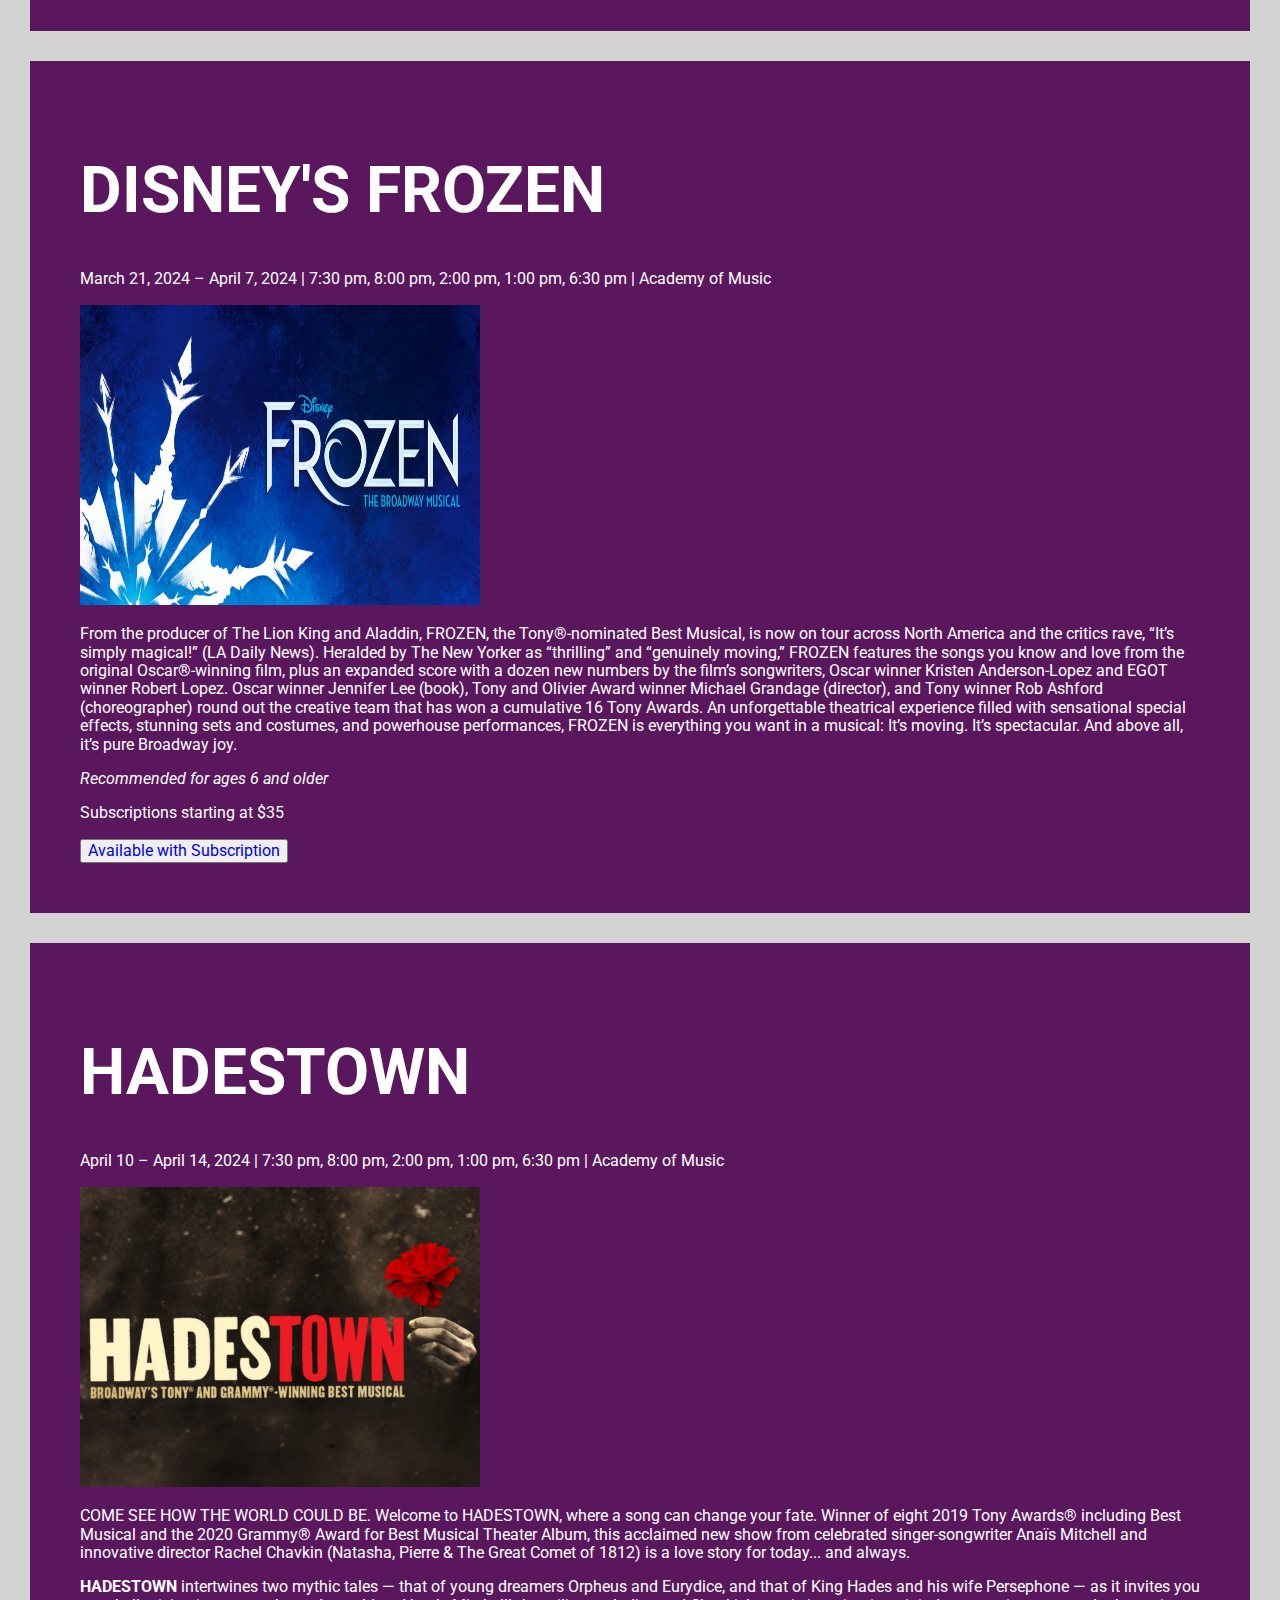
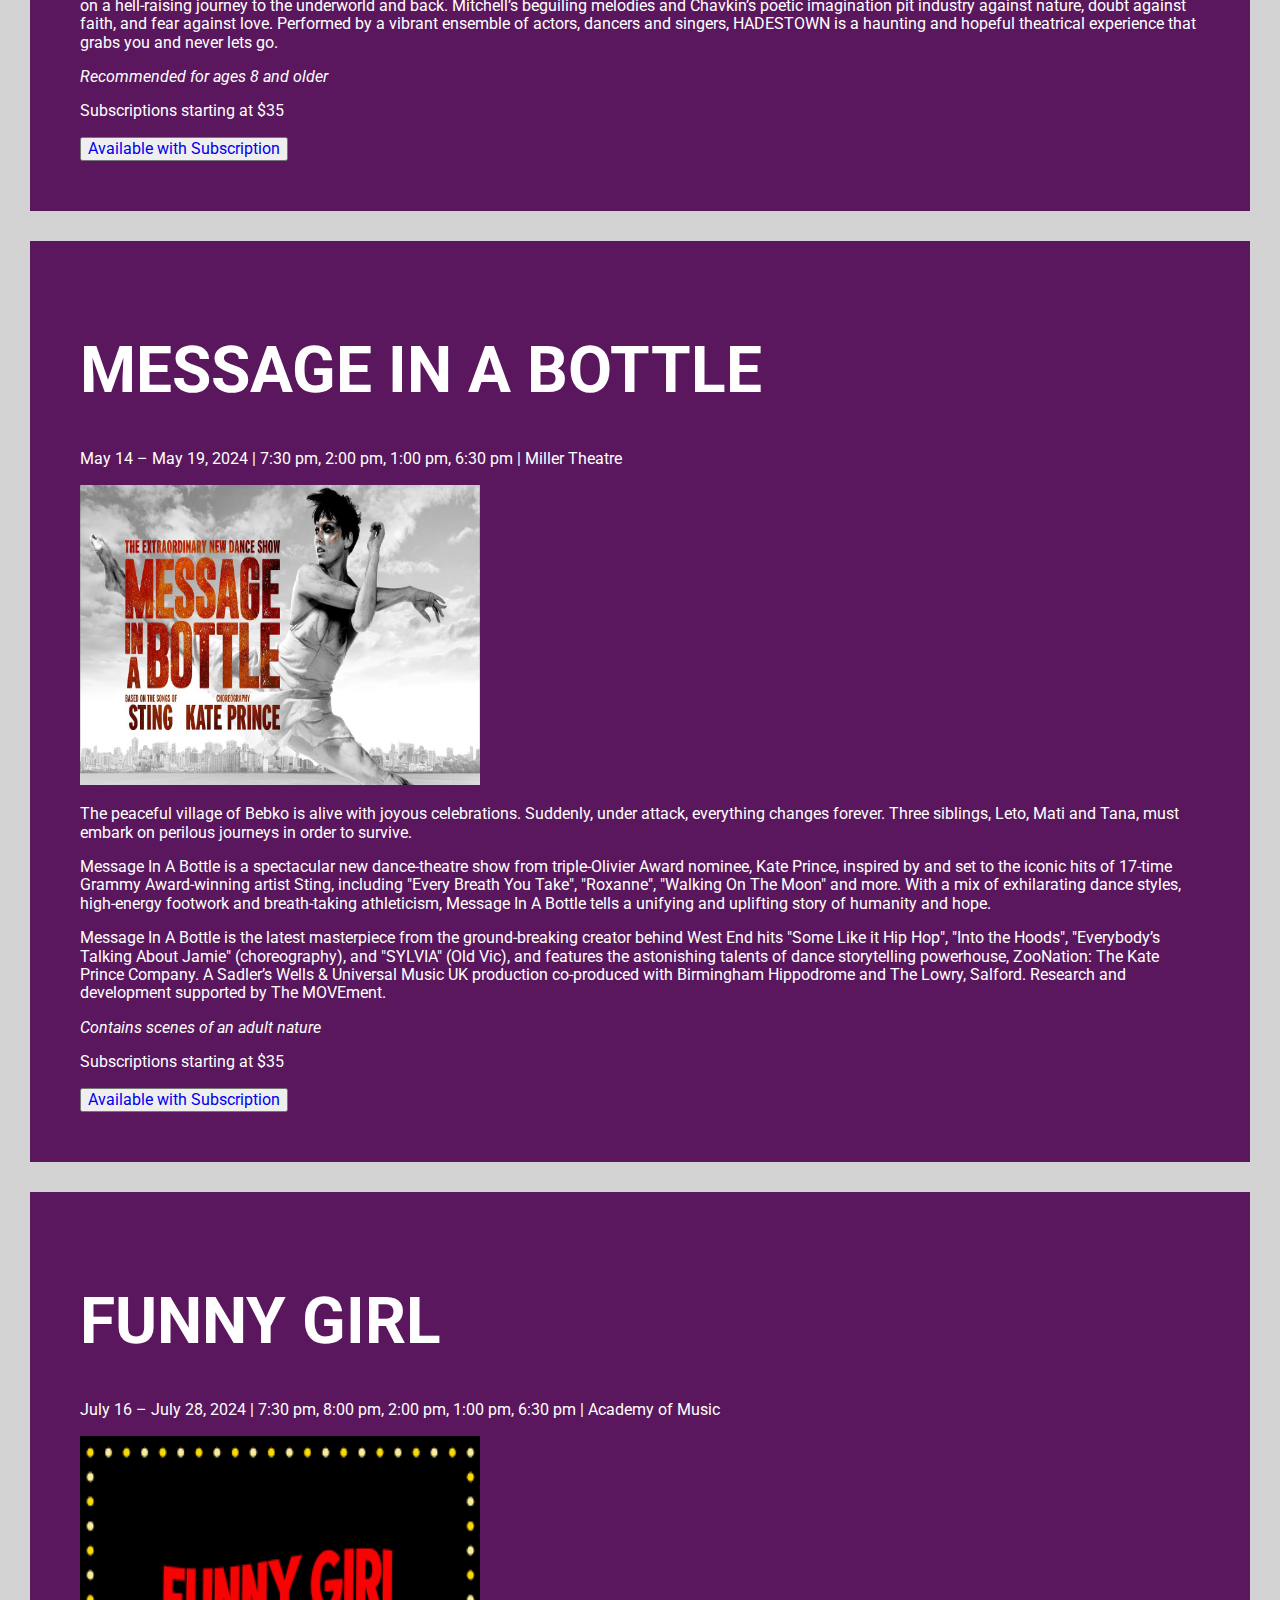
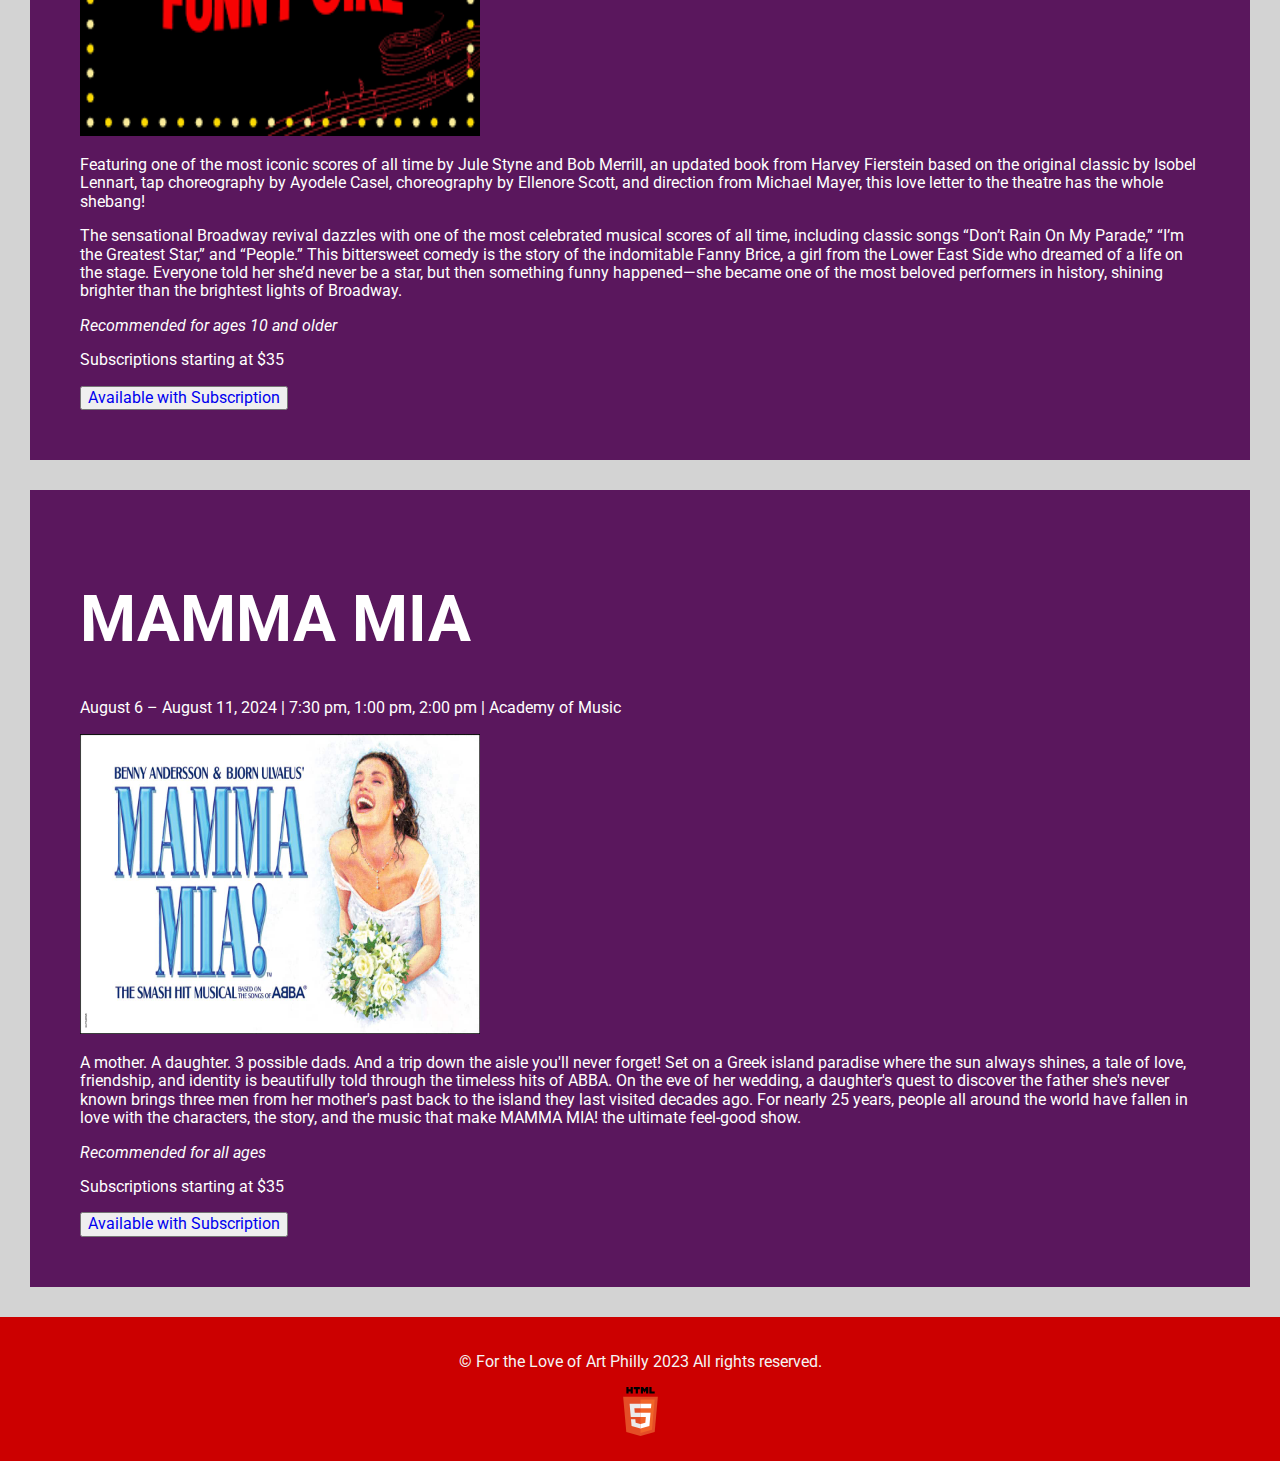
==== commit 766b8f8d: "burger nom nom nom" ====
--- a/broadway.html
+++ b/broadway.html
@@ -21,9 +21,14 @@
         <div class="background-color">
             <header class="grid-header">
                 <div class="header_wrapper">
-                    <div class="one"><img src="images/logos/philly_art_logo.png" alt="love-of-art-logo" height="150" width="117.5"></div>
-                    <div class="two"><h1>For the Love of Art Philly</h1></div>
+                    <!-- <div class="one"><img src="images/logos/philly_art_logo.png" alt="love-of-art-logo" height="150" width="117.5"></div> -->
+                    <div class="one"><img src="images/logos/philly_art_logo.png" alt="love-of-art-logo" style="max-width:20%; height:auto"></div>
+                    <div class="two"><h1><a href="index.html" style="color: inherit; "target="_blank">For the Love of Art Philly</a></h1></div>
+                   
                     <div class="three"><h3><i>All the art Philly has to offer in one easy place</i></h3></div>
+                </div>
+                <div class="lower_wrapper">
+                    
                 </div>
             </header>
             <section id="navigation-homepage">
--- a/css/styles-elizabeth.css
+++ b/css/styles-elizabeth.css
@@ -736,6 +736,7 @@
 
 h1 {
   color: white;
+  font-size: 5vw;
 }
 
 h2 {
@@ -812,7 +813,7 @@
 .one {
   grid-column: 1 / 3;
   grid-row: 1;
-  padding-left: 5%;
+  padding-left: 0;
 }
 .two {
   grid-column: 1 / 4;
@@ -828,8 +829,9 @@
 }
 
 h3 {
-  font-size: 1.5em;
+  font-size: 2.5vw;
   color: white;
+  text-align: center;
 }
 
 
@@ -919,3 +921,12 @@
   text-decoration: none;
   transition-duration: 0.25s;
 }
+
+.lower_wrapper {
+  background-color: #cc0000;
+  display: flex;
+  justify-content: right;
+  align-items: center;
+  height: 20px;
+  font-family: 'Roboto', sans-serif;
+}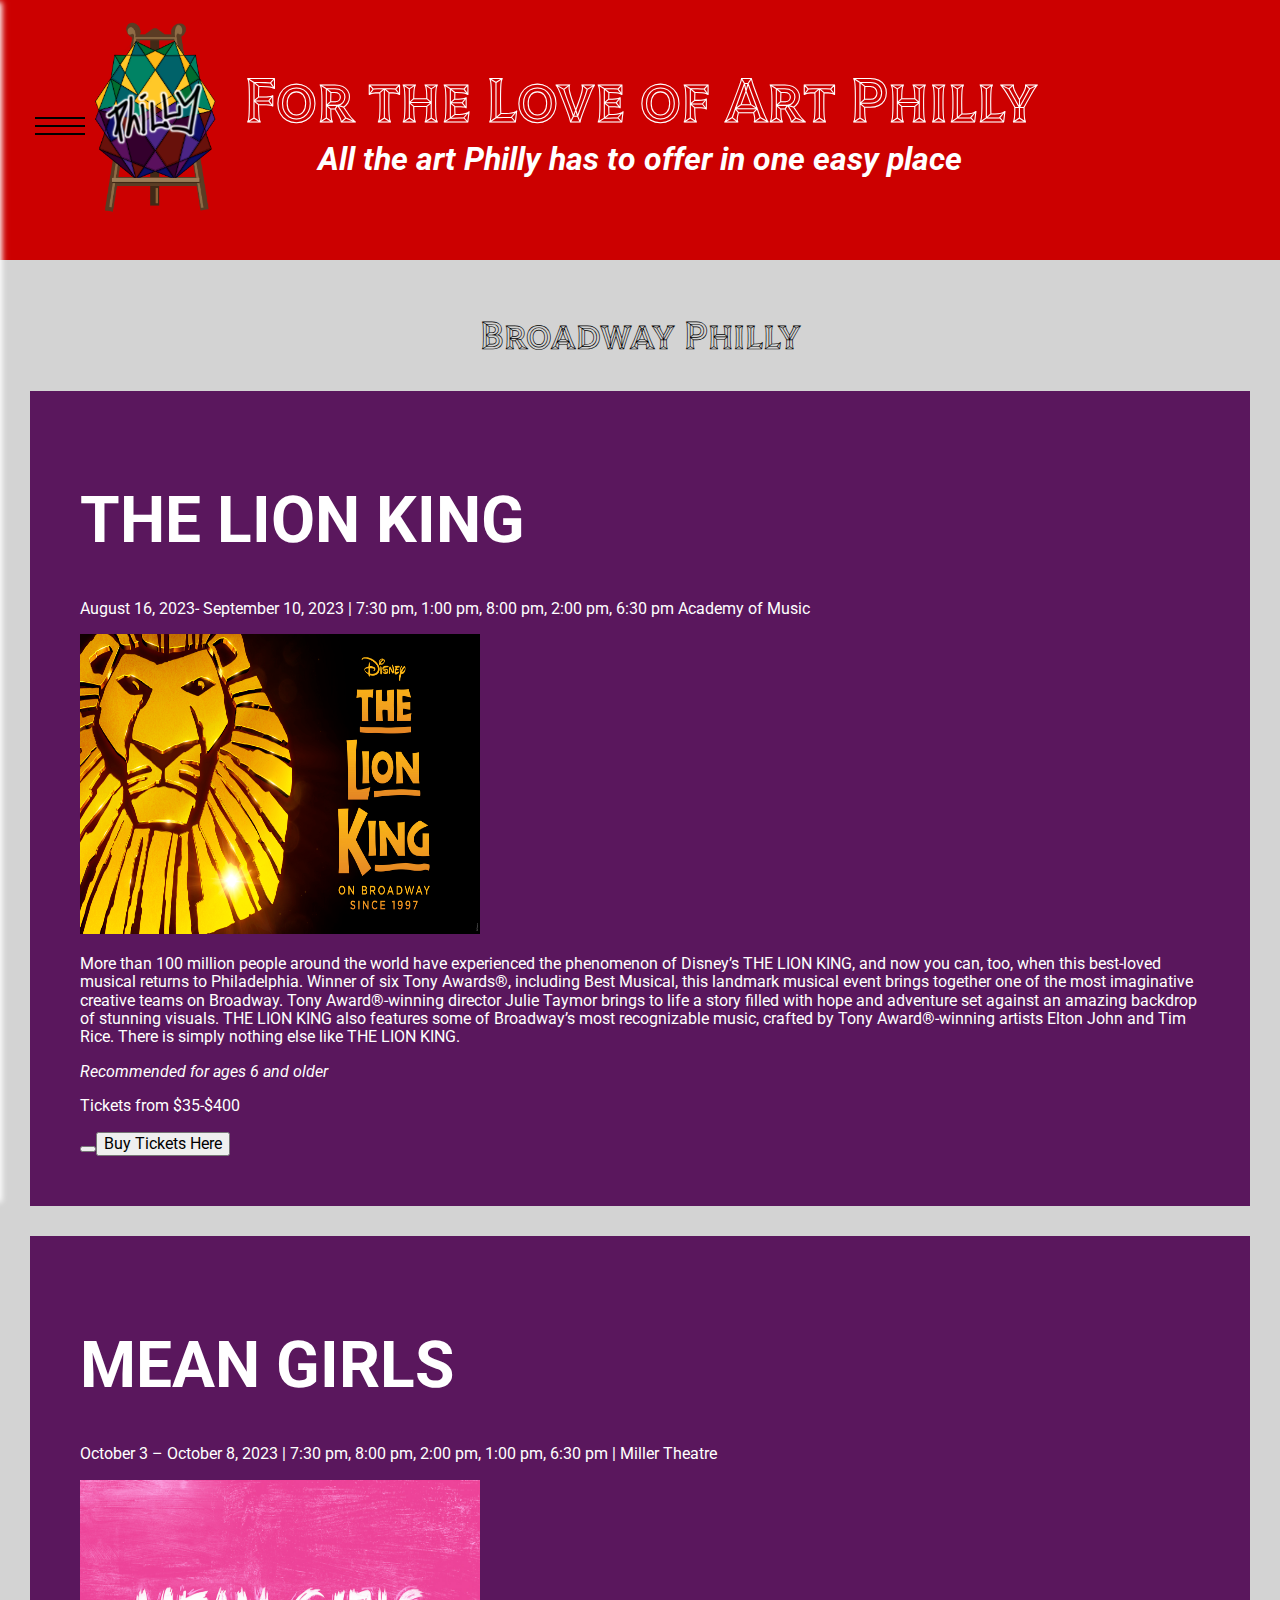
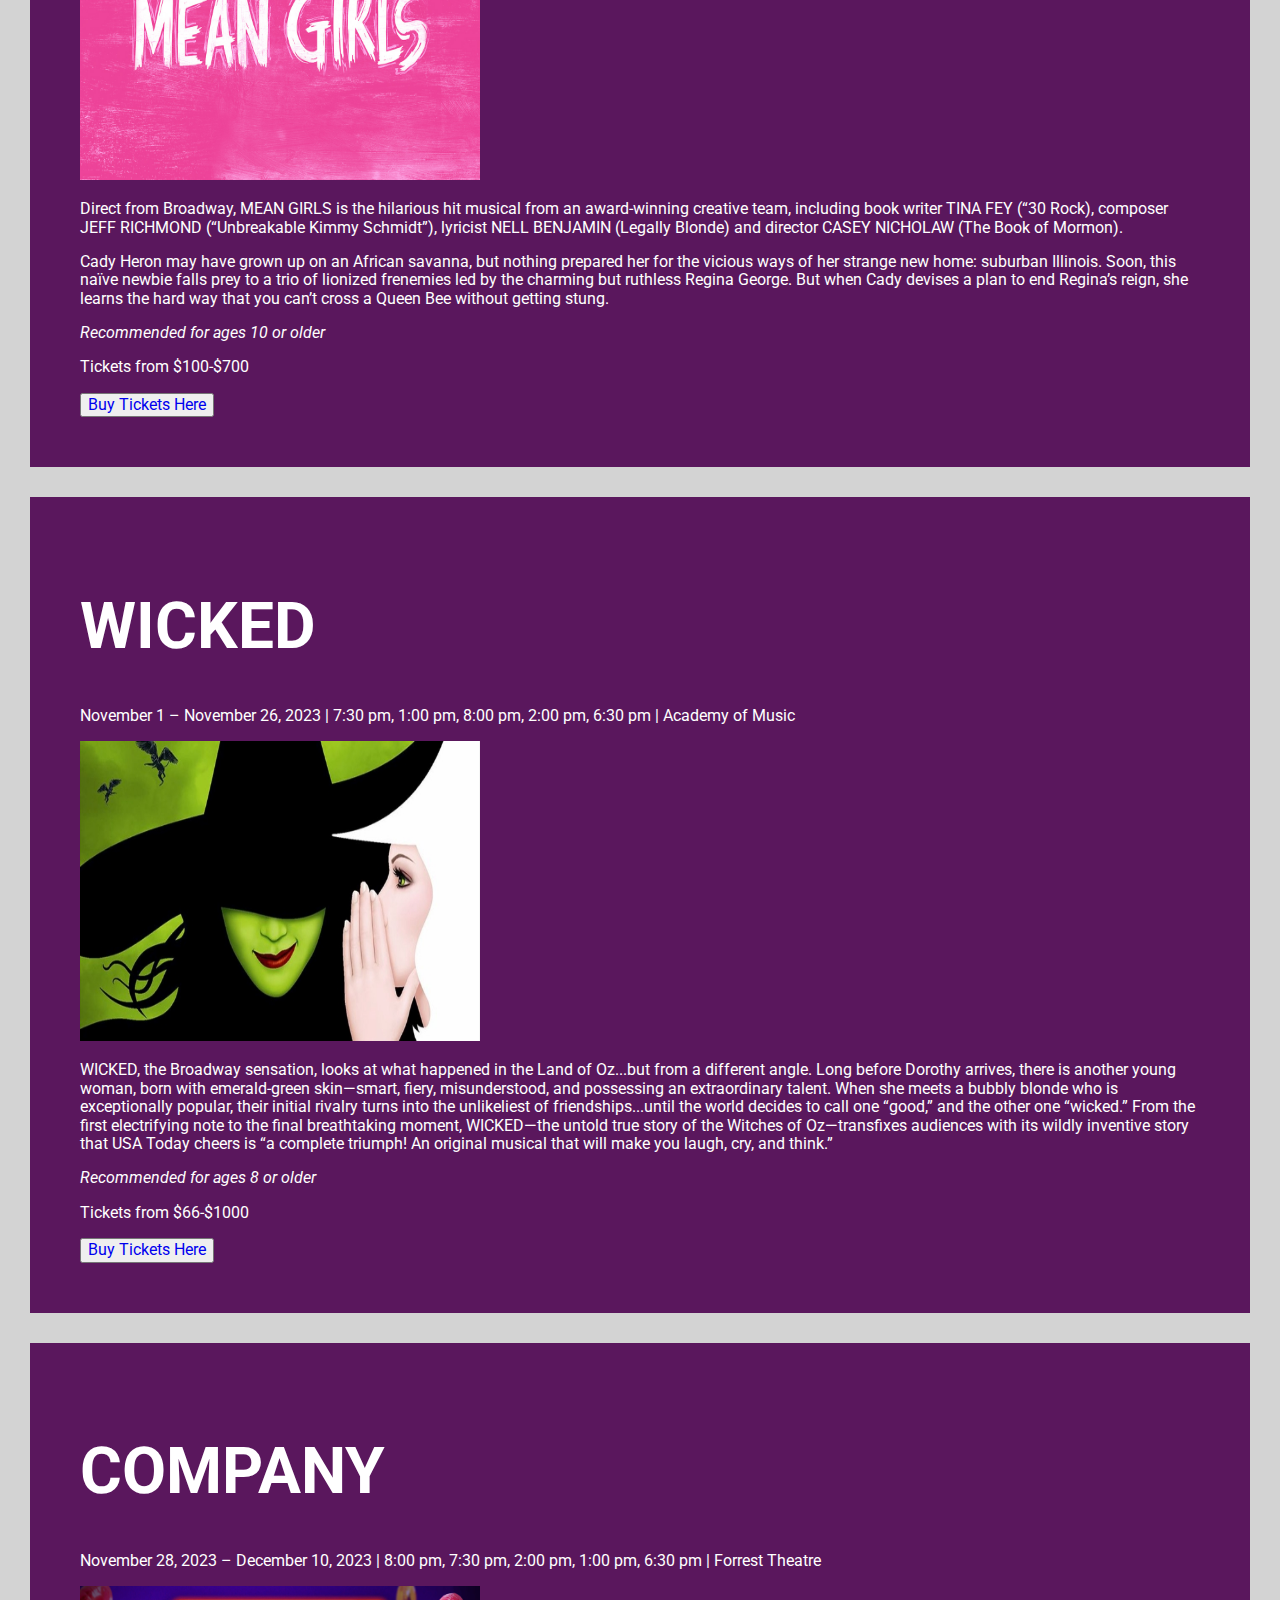
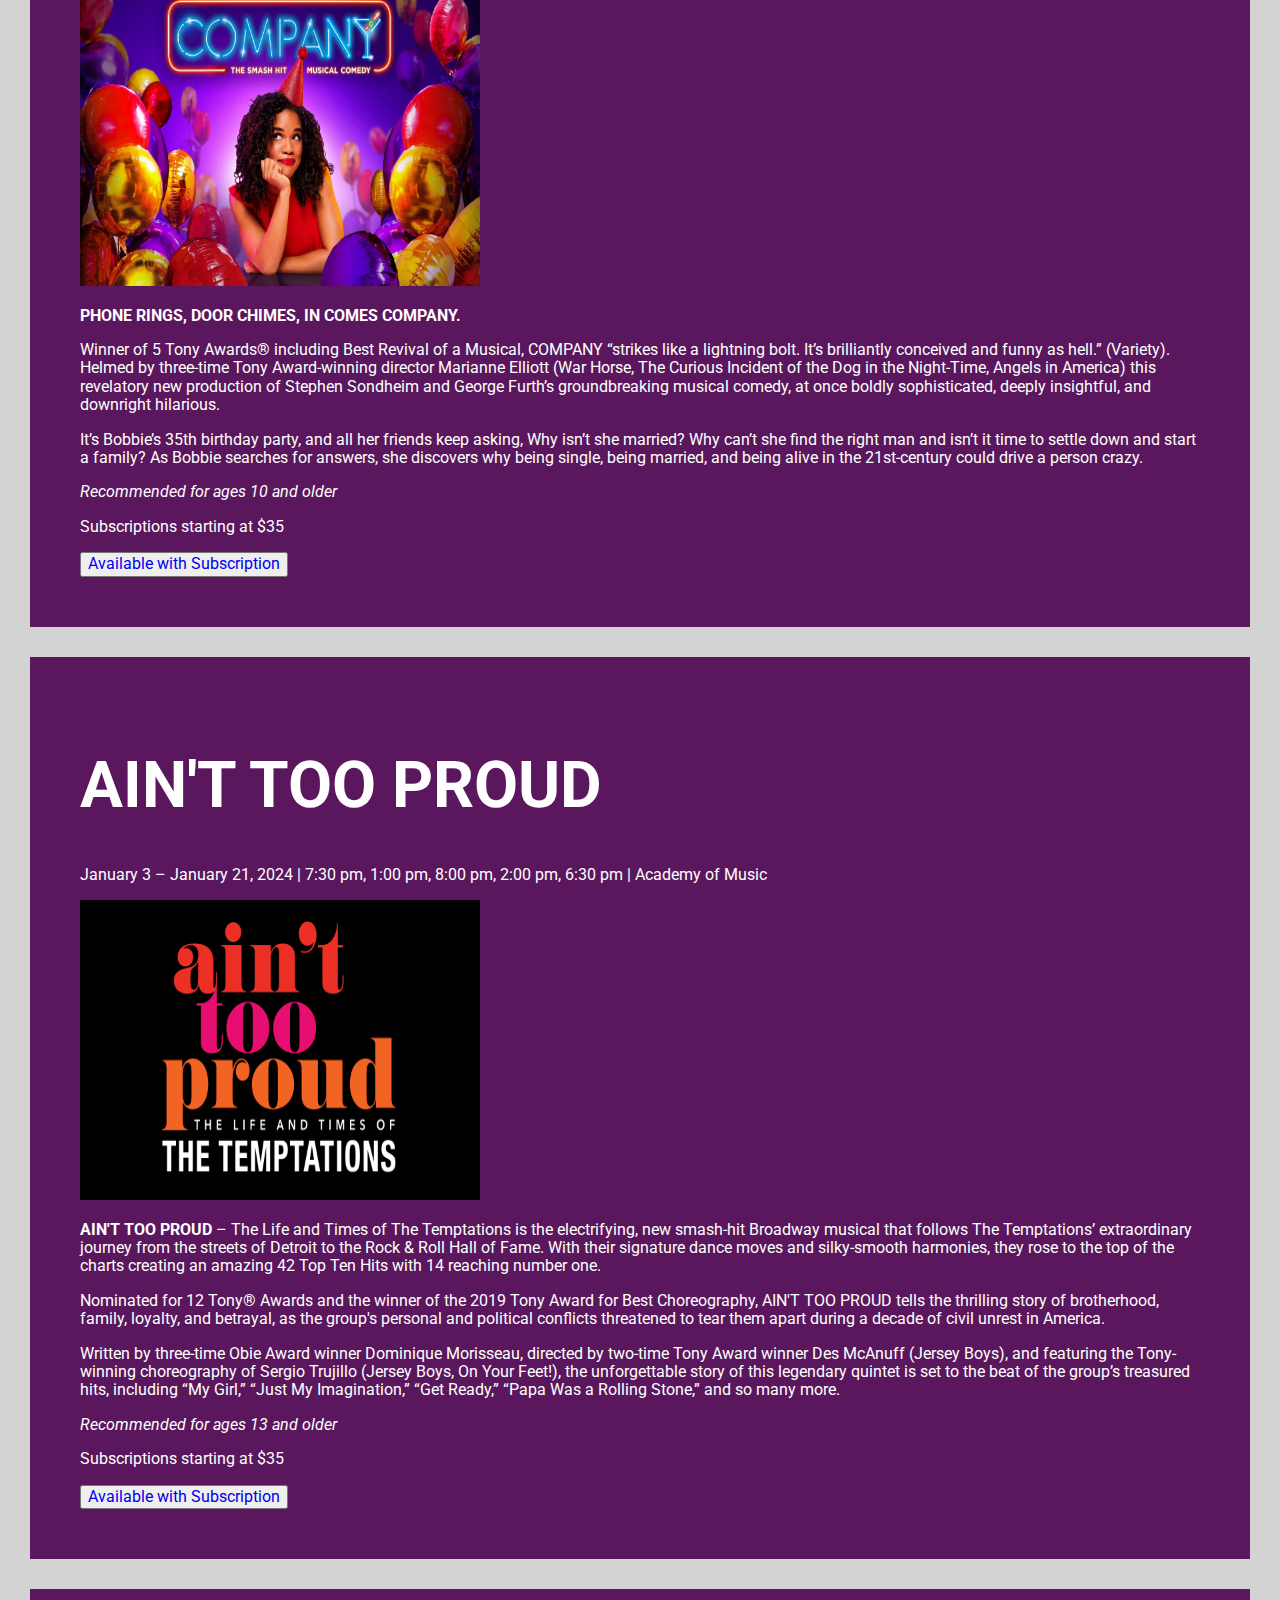
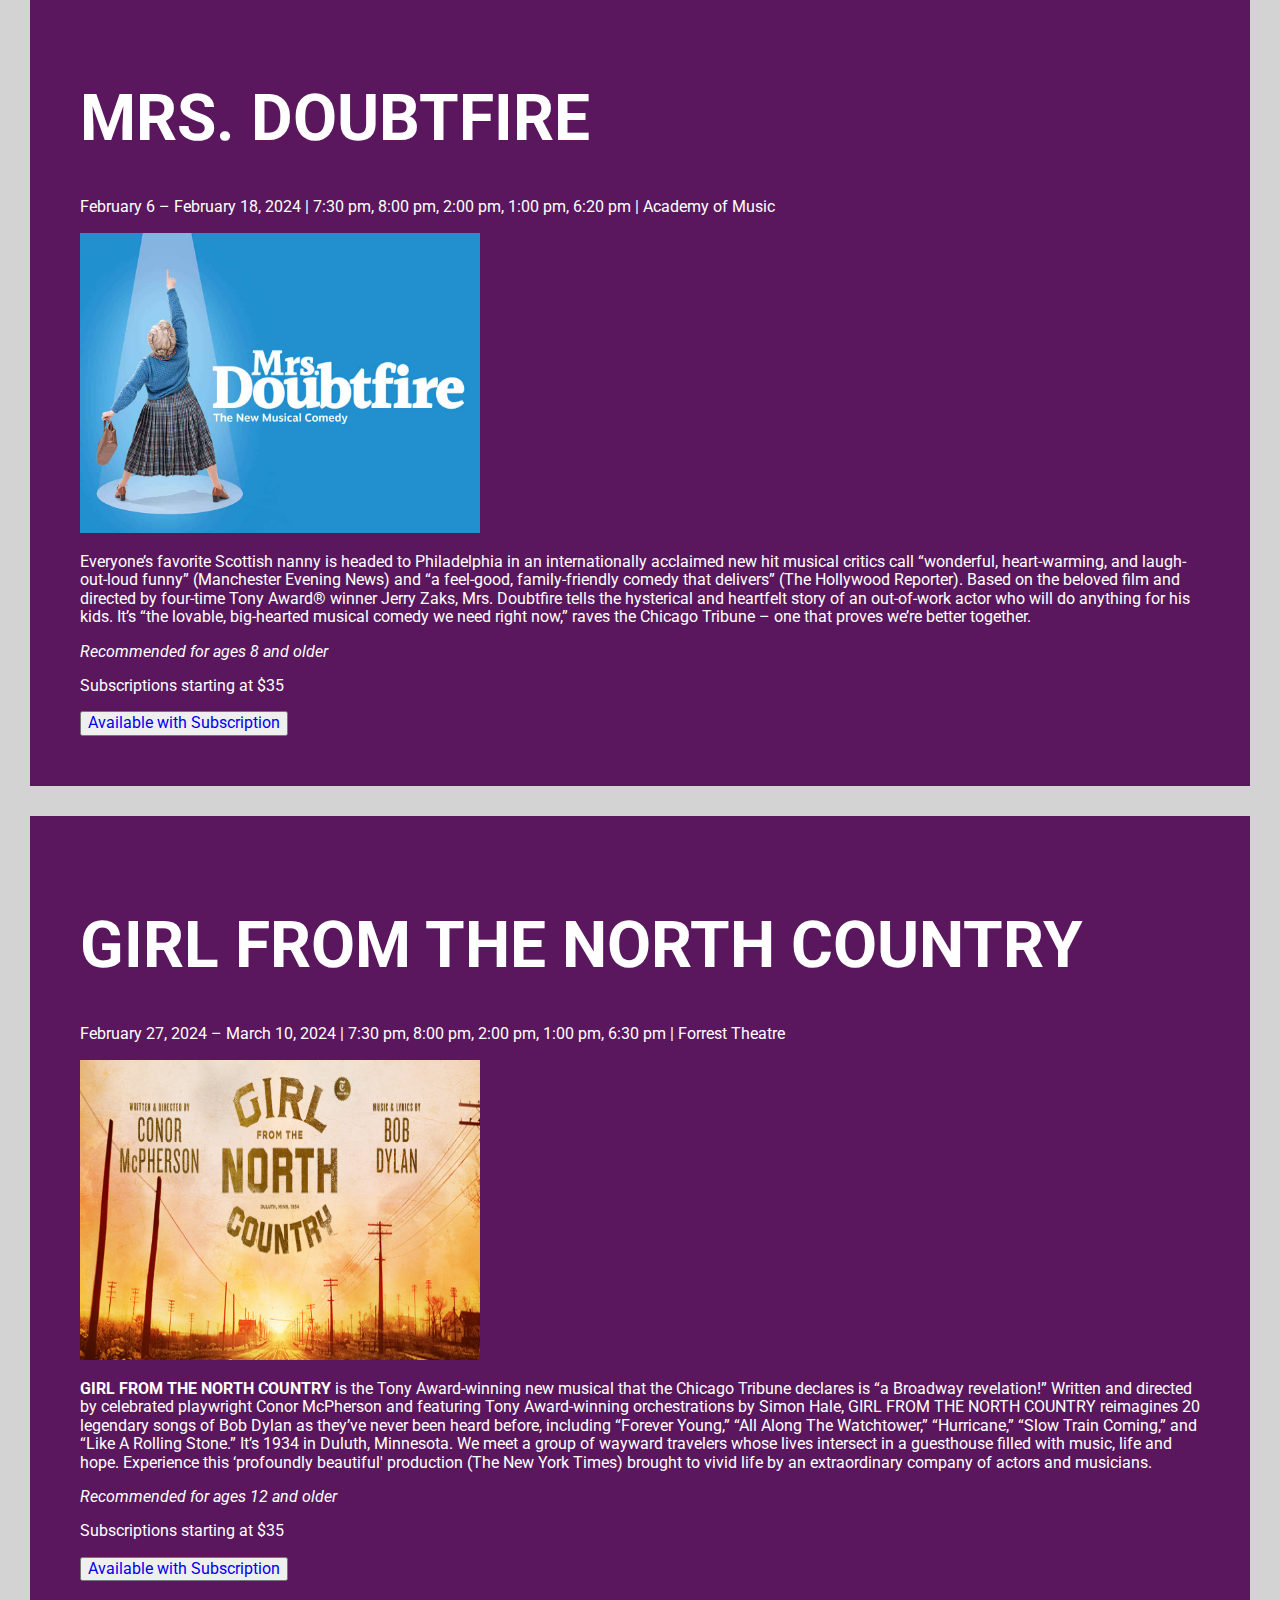
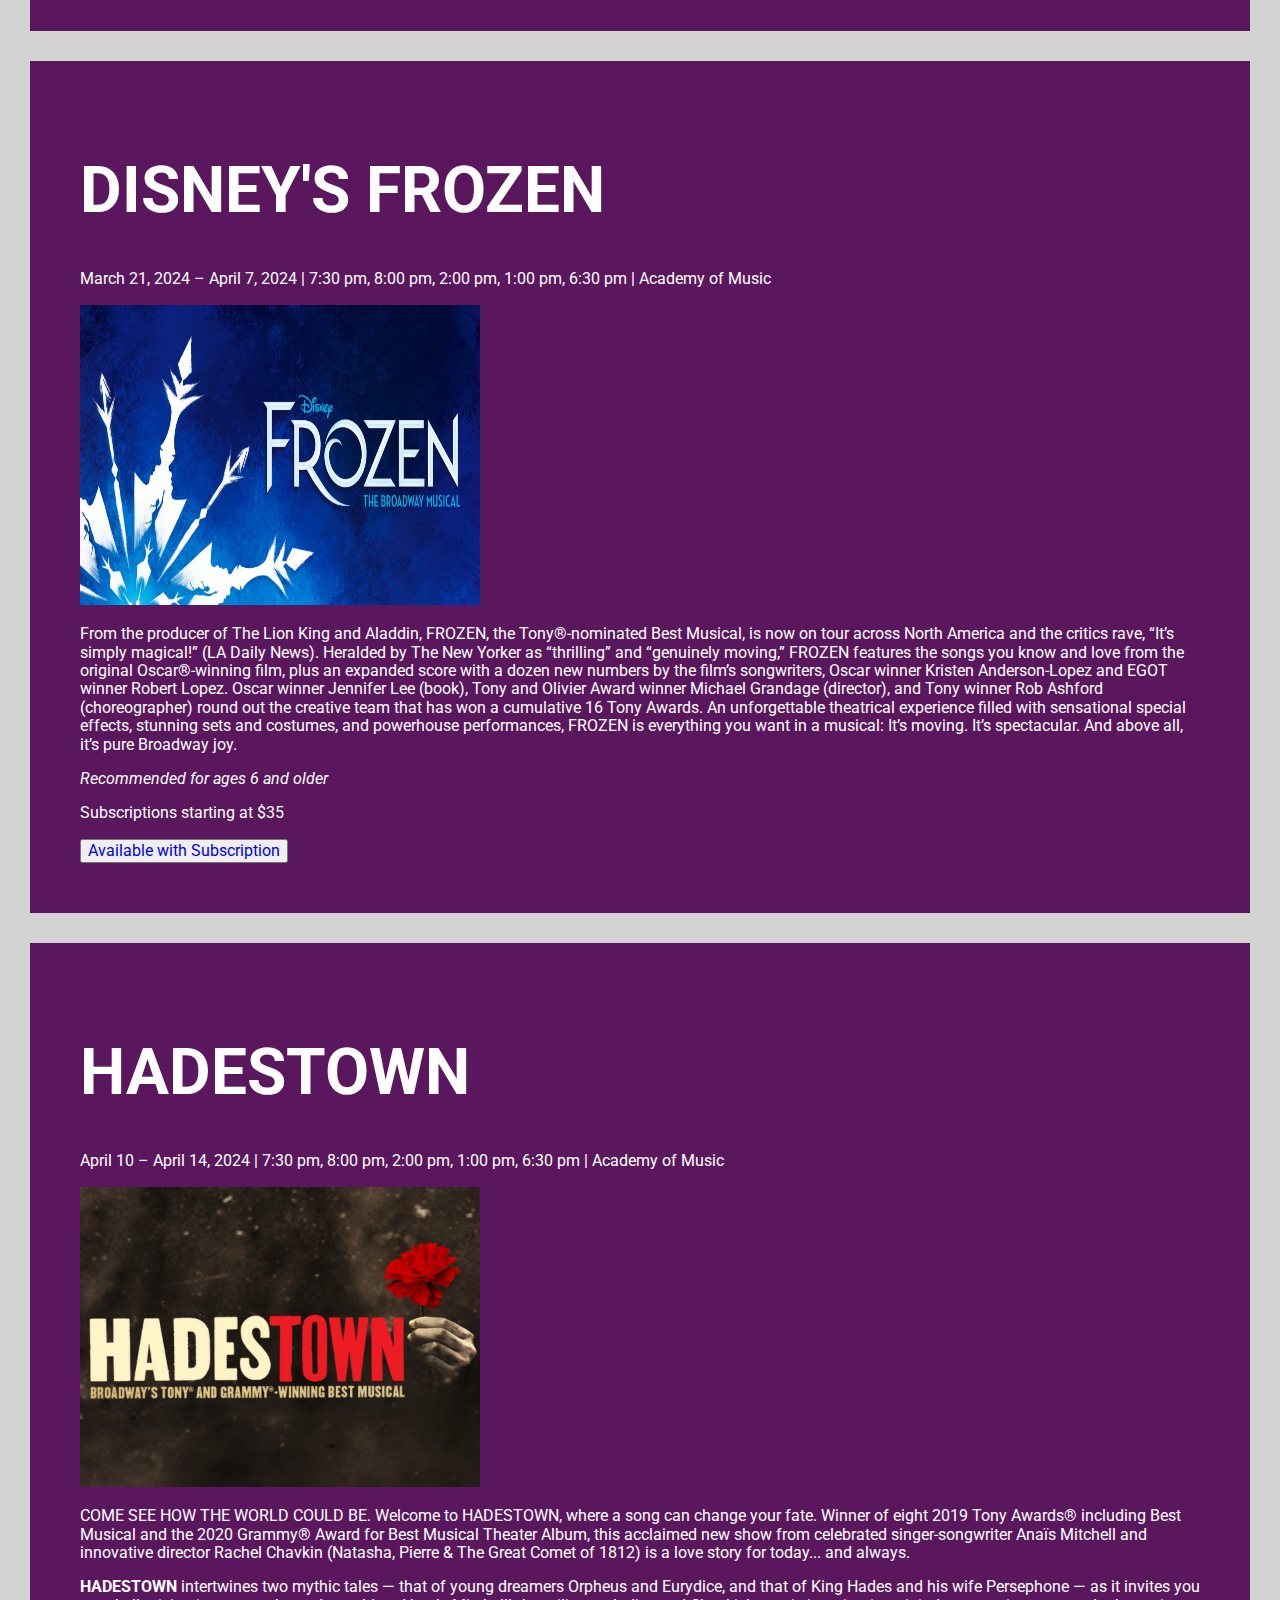
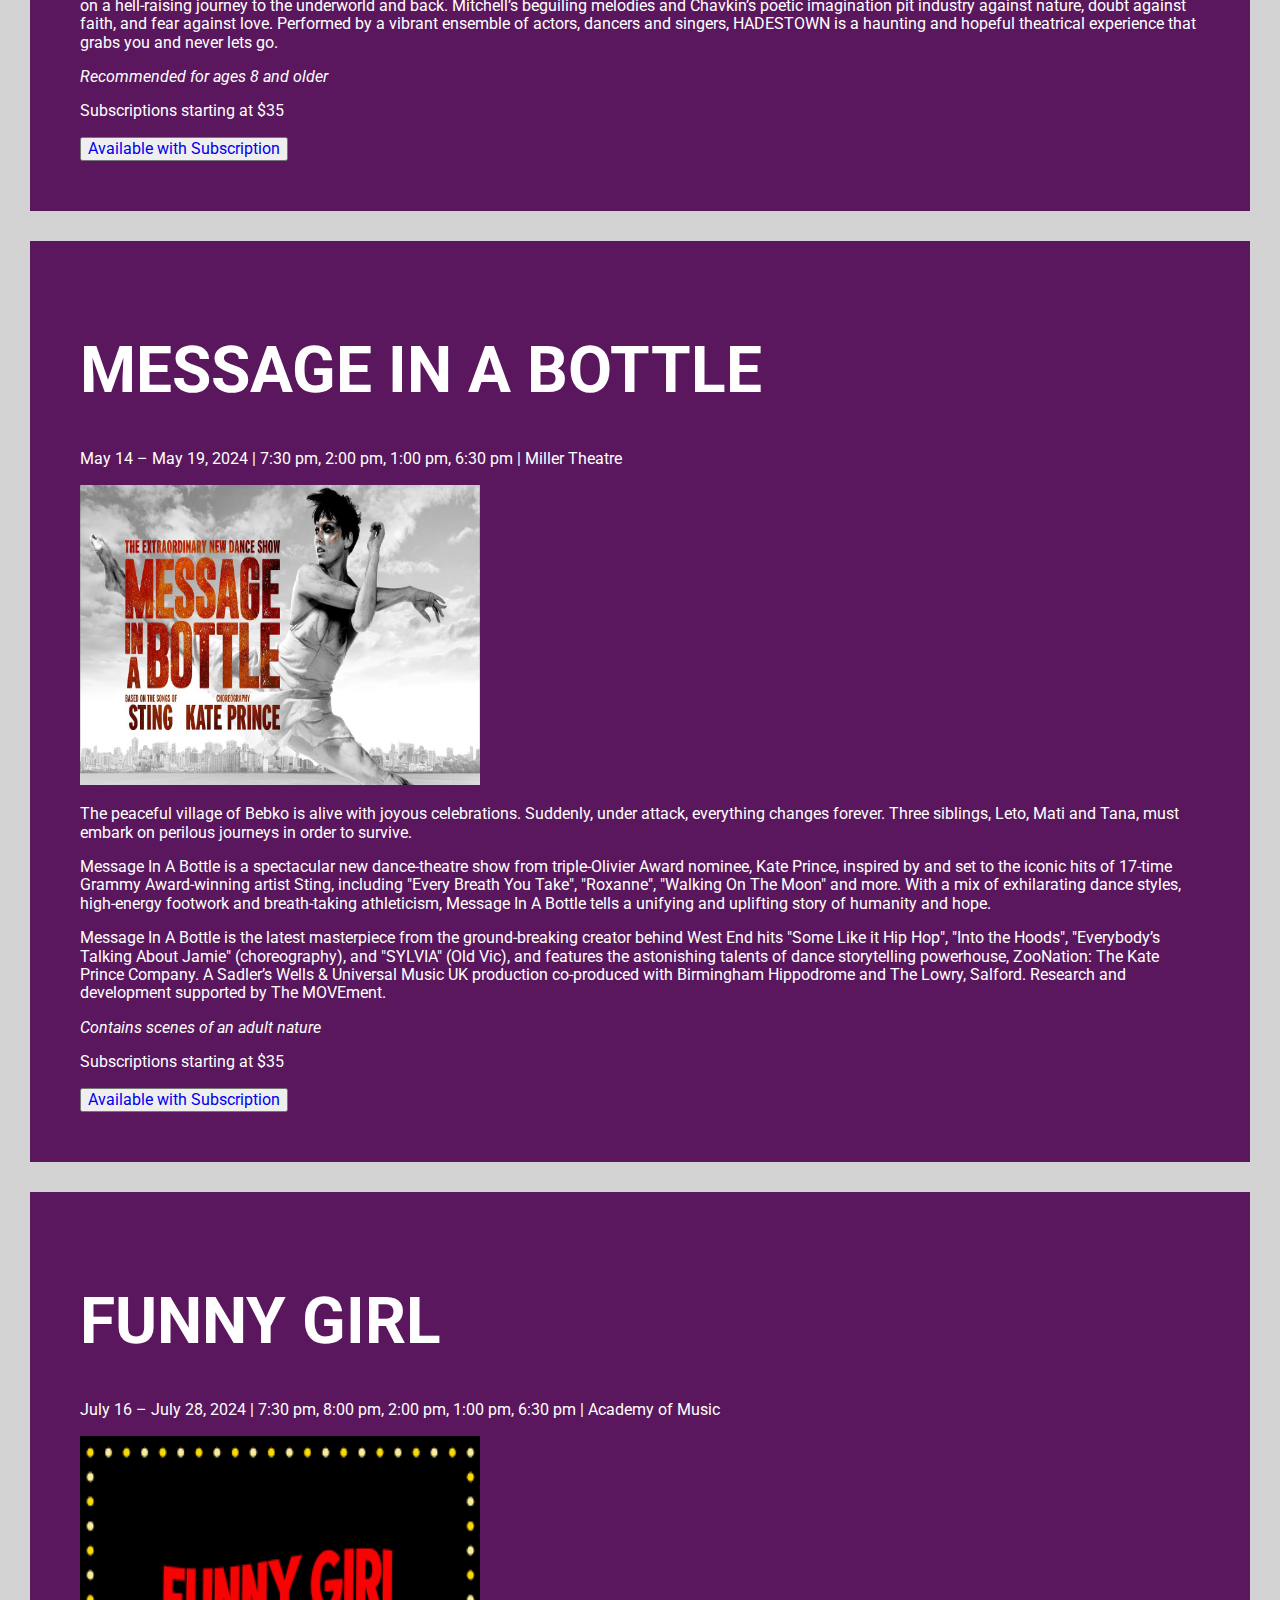
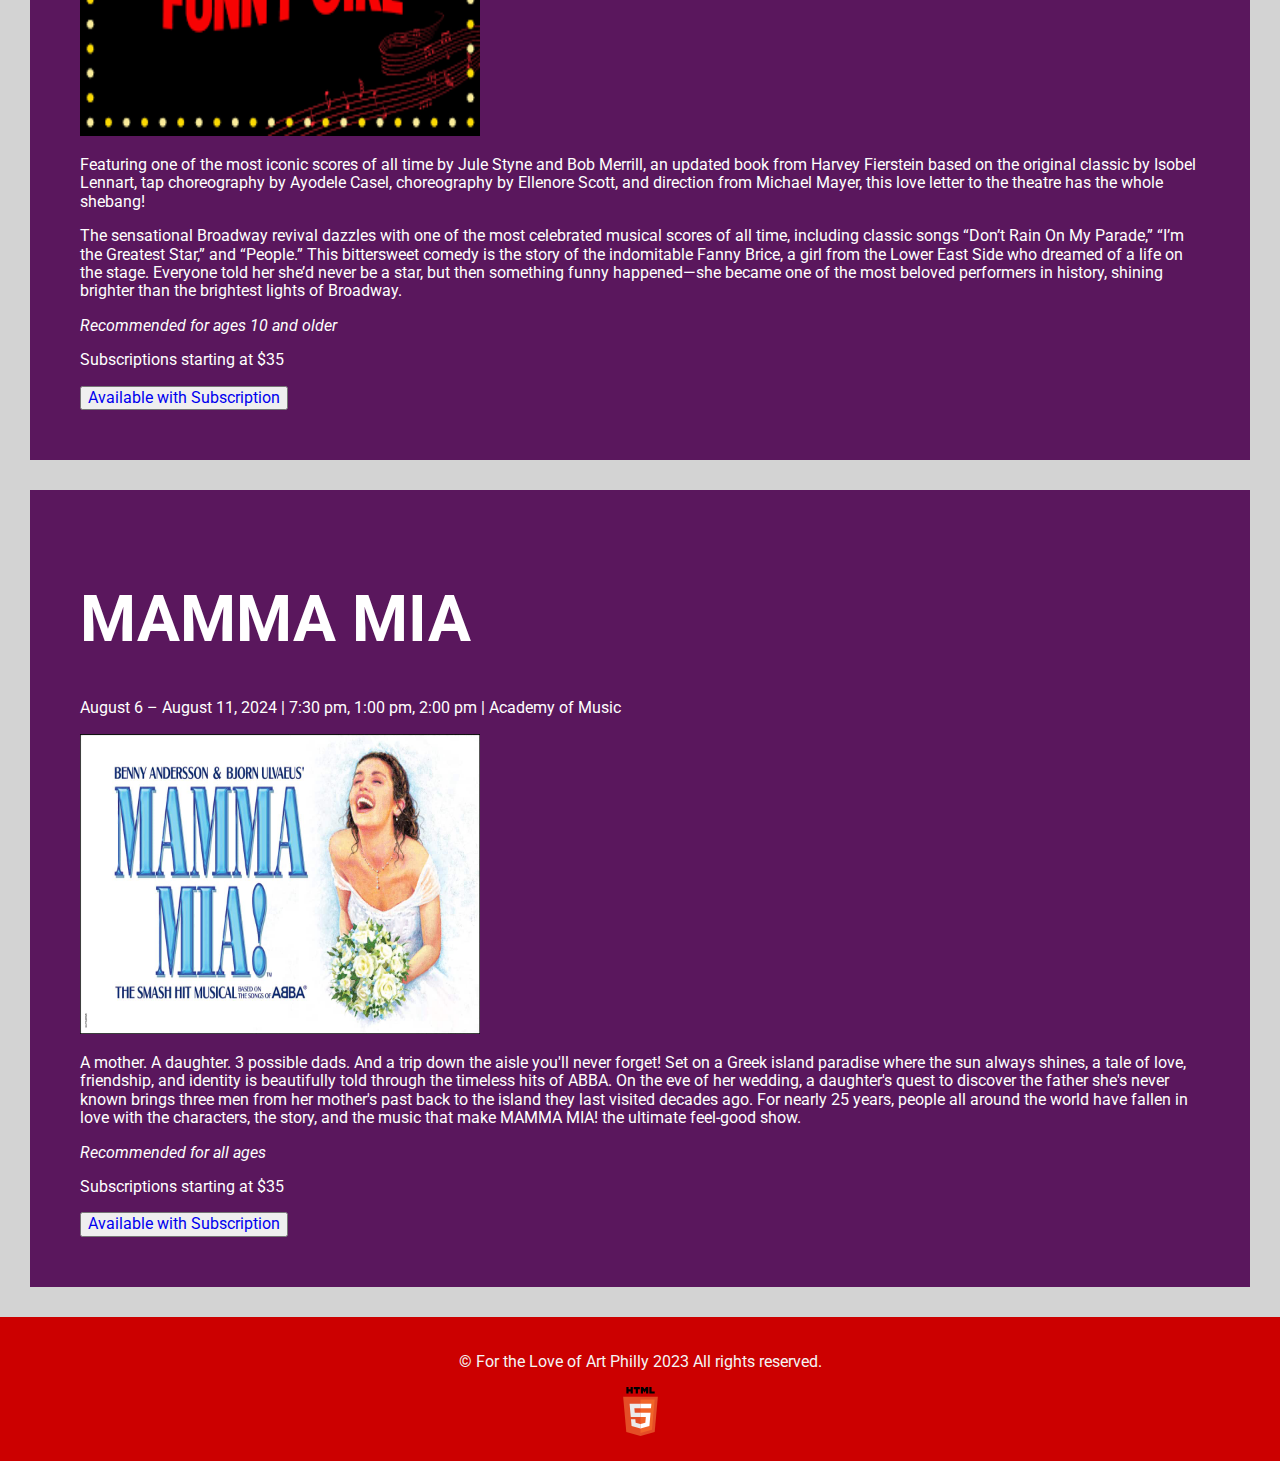
==== commit 4ce04fbc: "button update" ====
--- a/broadway.html
+++ b/broadway.html
@@ -28,7 +28,7 @@
                     <div class="three"><h3><i>All the art Philly has to offer in one easy place</i></h3></div>
                 </div>
                 <div class="lower_wrapper">
-                    
+
                 </div>
             </header>
             <section id="navigation-homepage">
@@ -98,7 +98,7 @@
                     <p>Tickets from $35-$400</p>
                     <button class="my-button">
                         <a class="button" href="https://www.kimmelculturalcampus.org/reserve/perfSelect.aspx?productionNumber=48443"
-                            >Buy Tickets Here</a>
+                            ><button>Buy Tickets Here</button></a>
                     </button>
                 </div>
             </div>
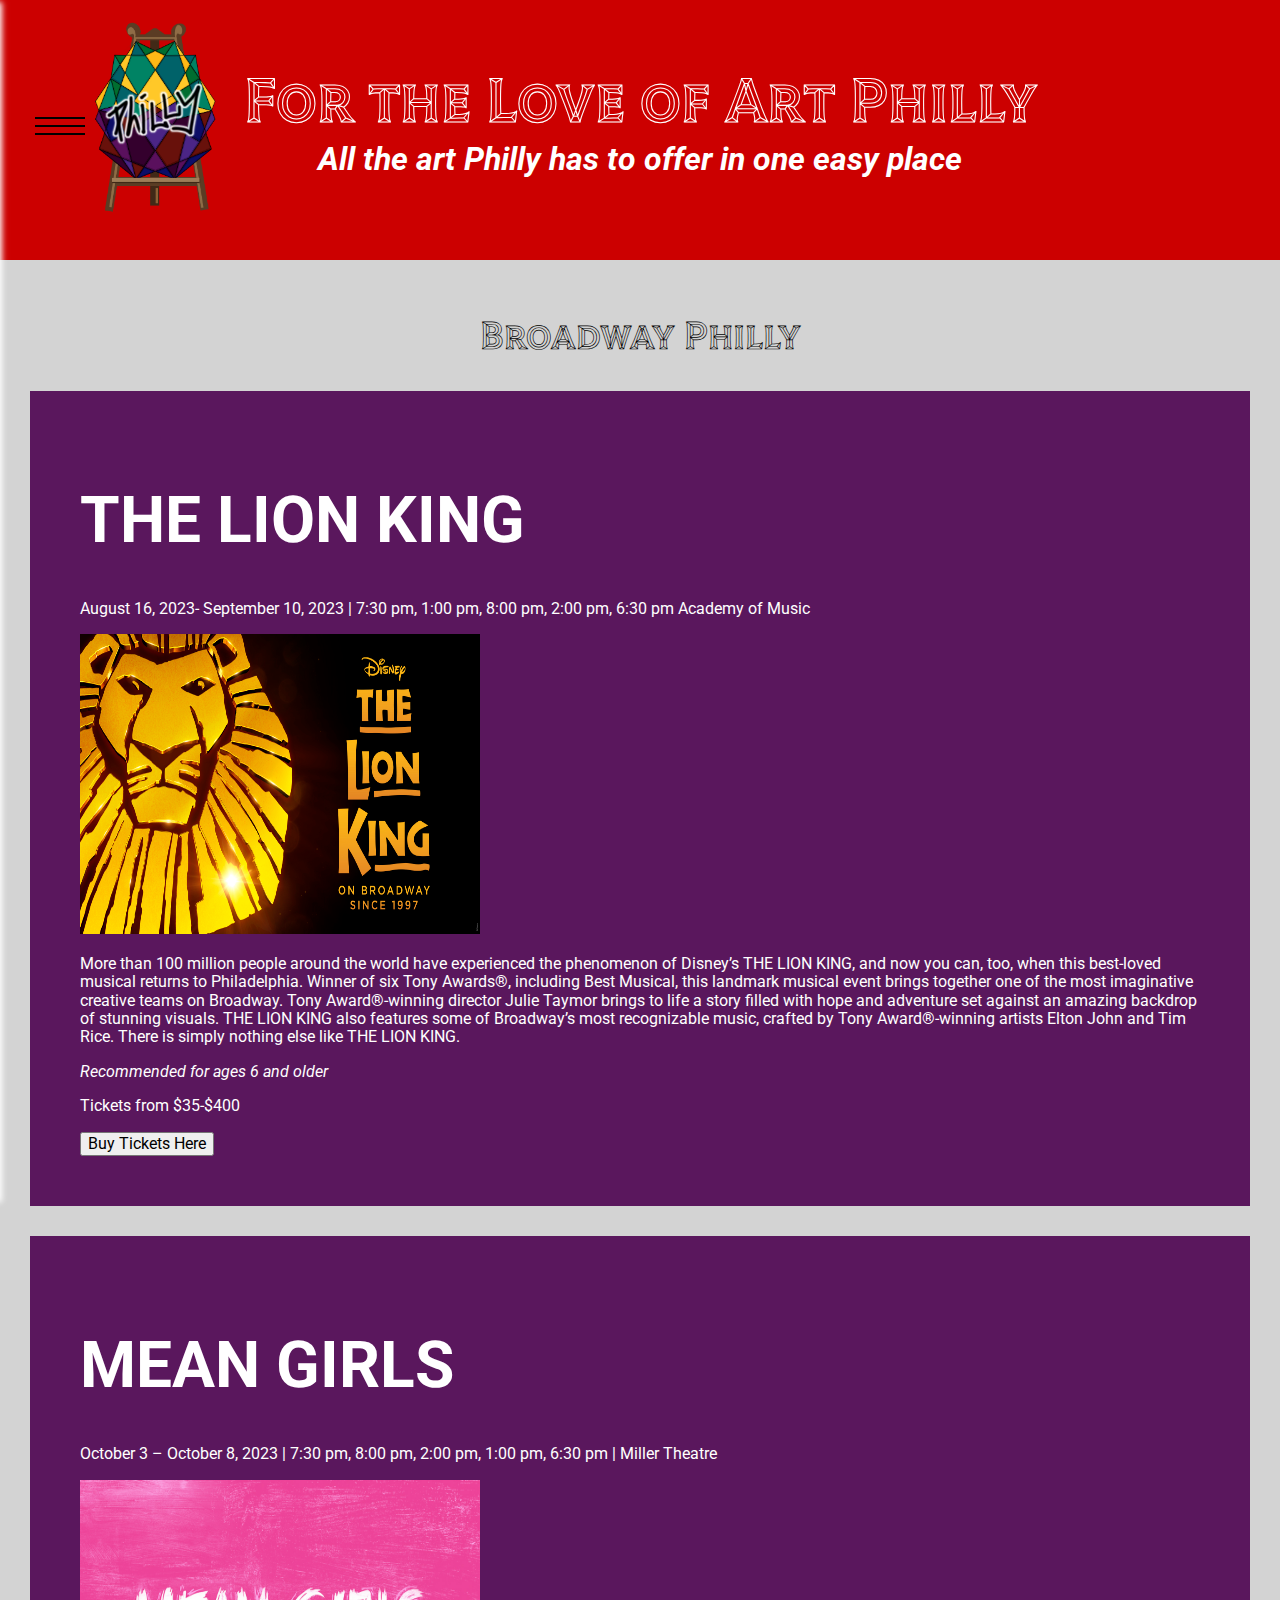
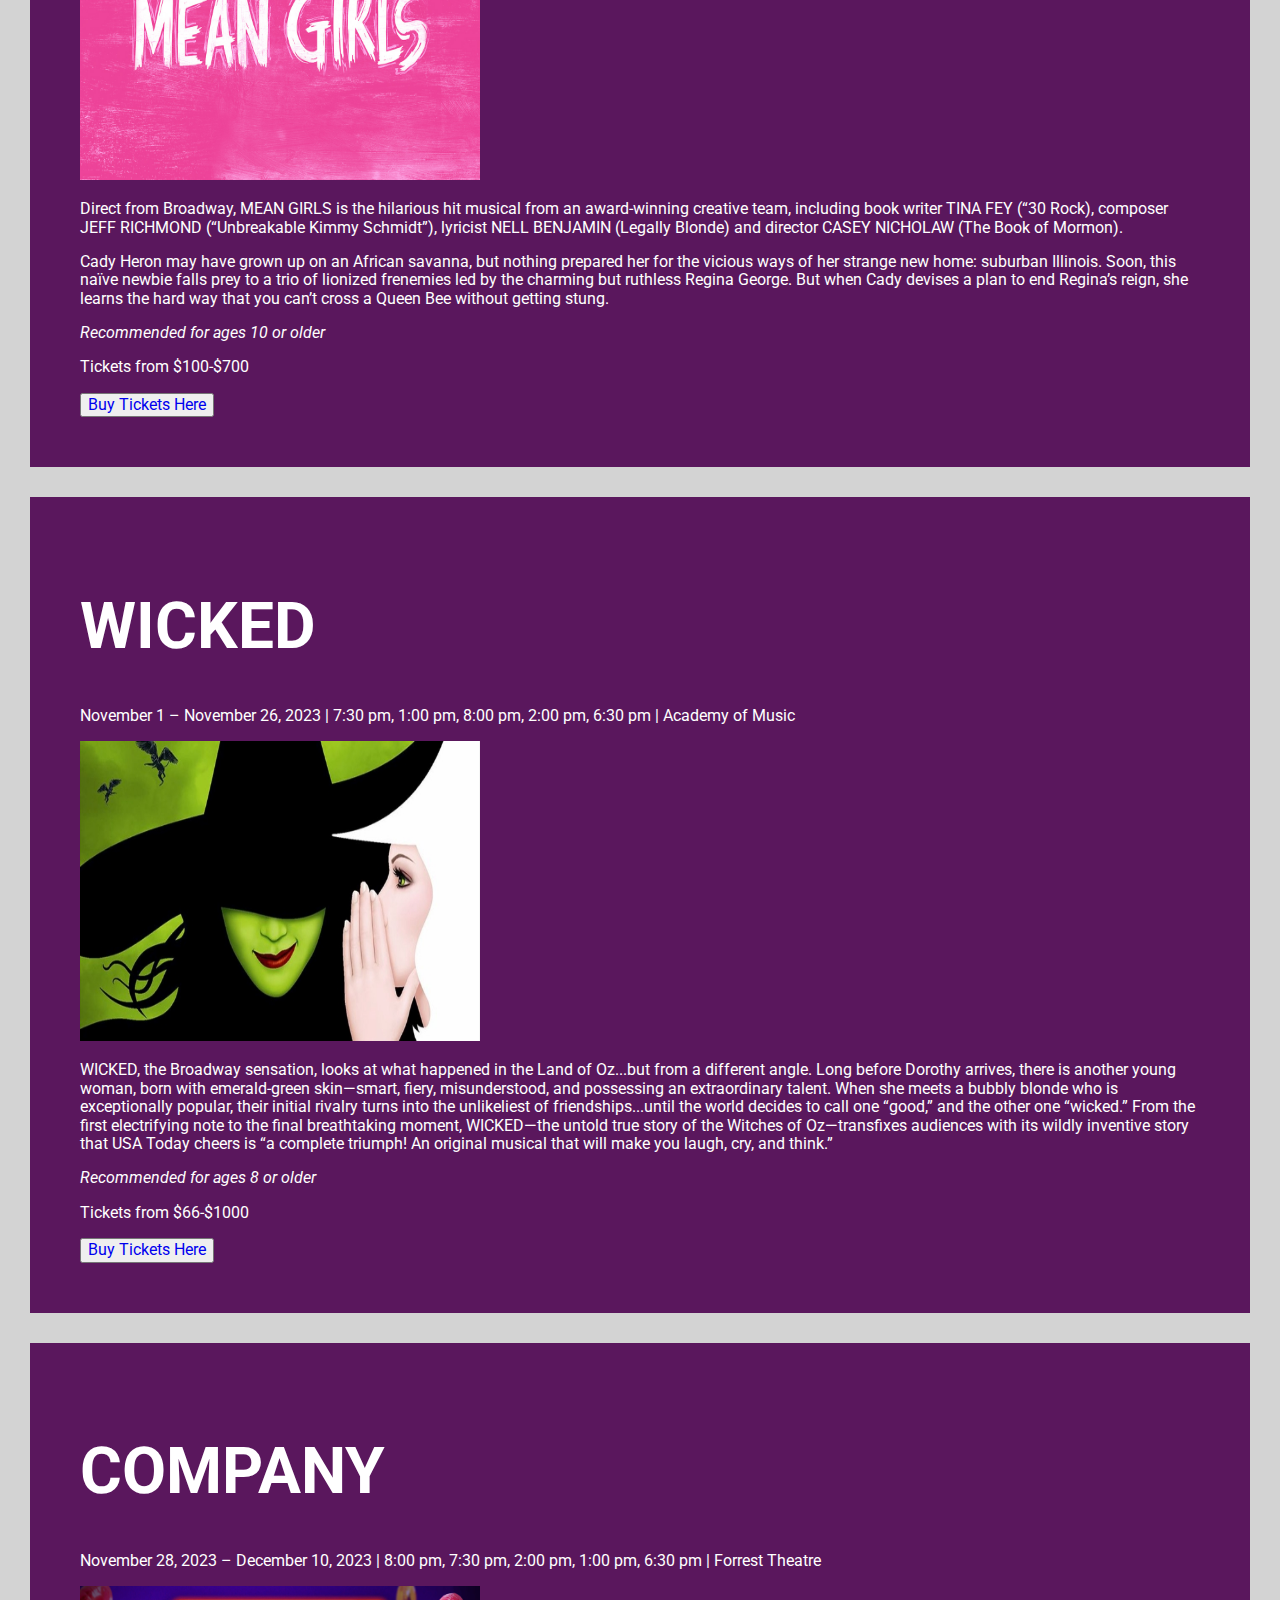
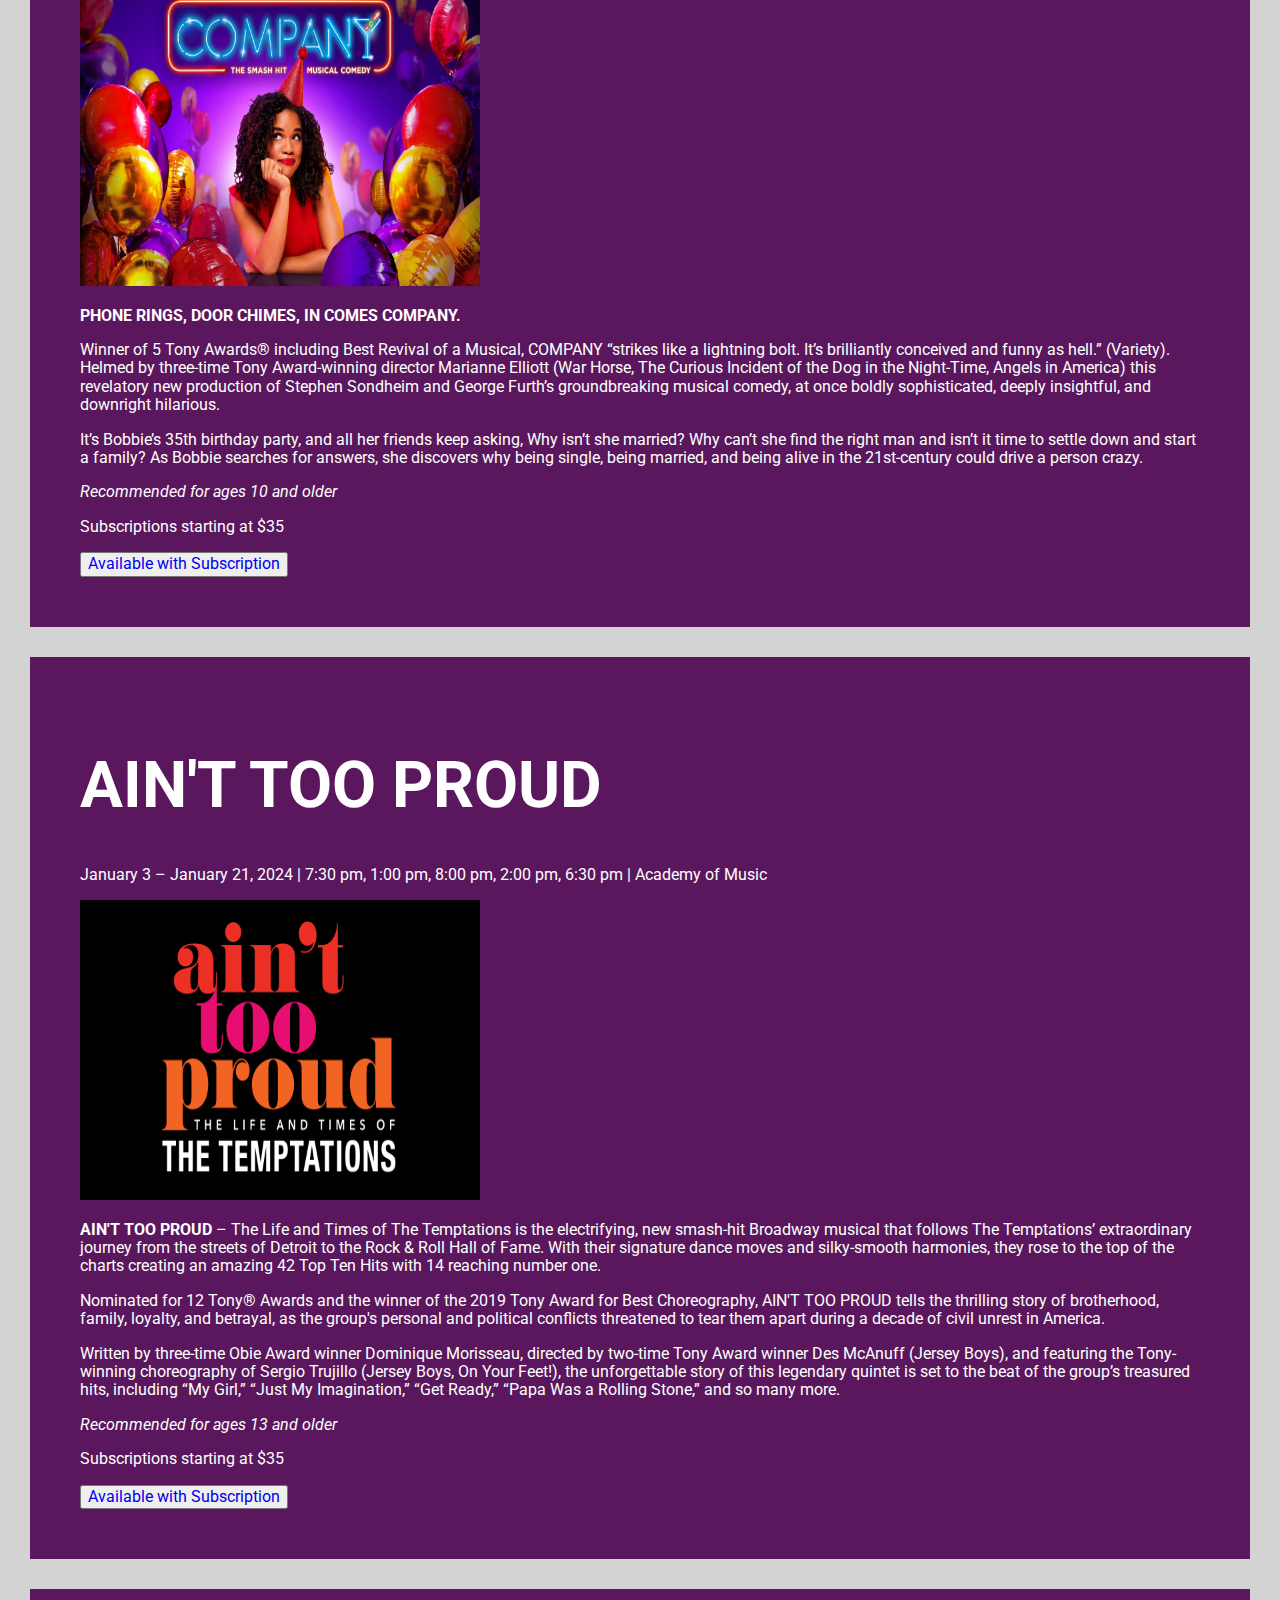
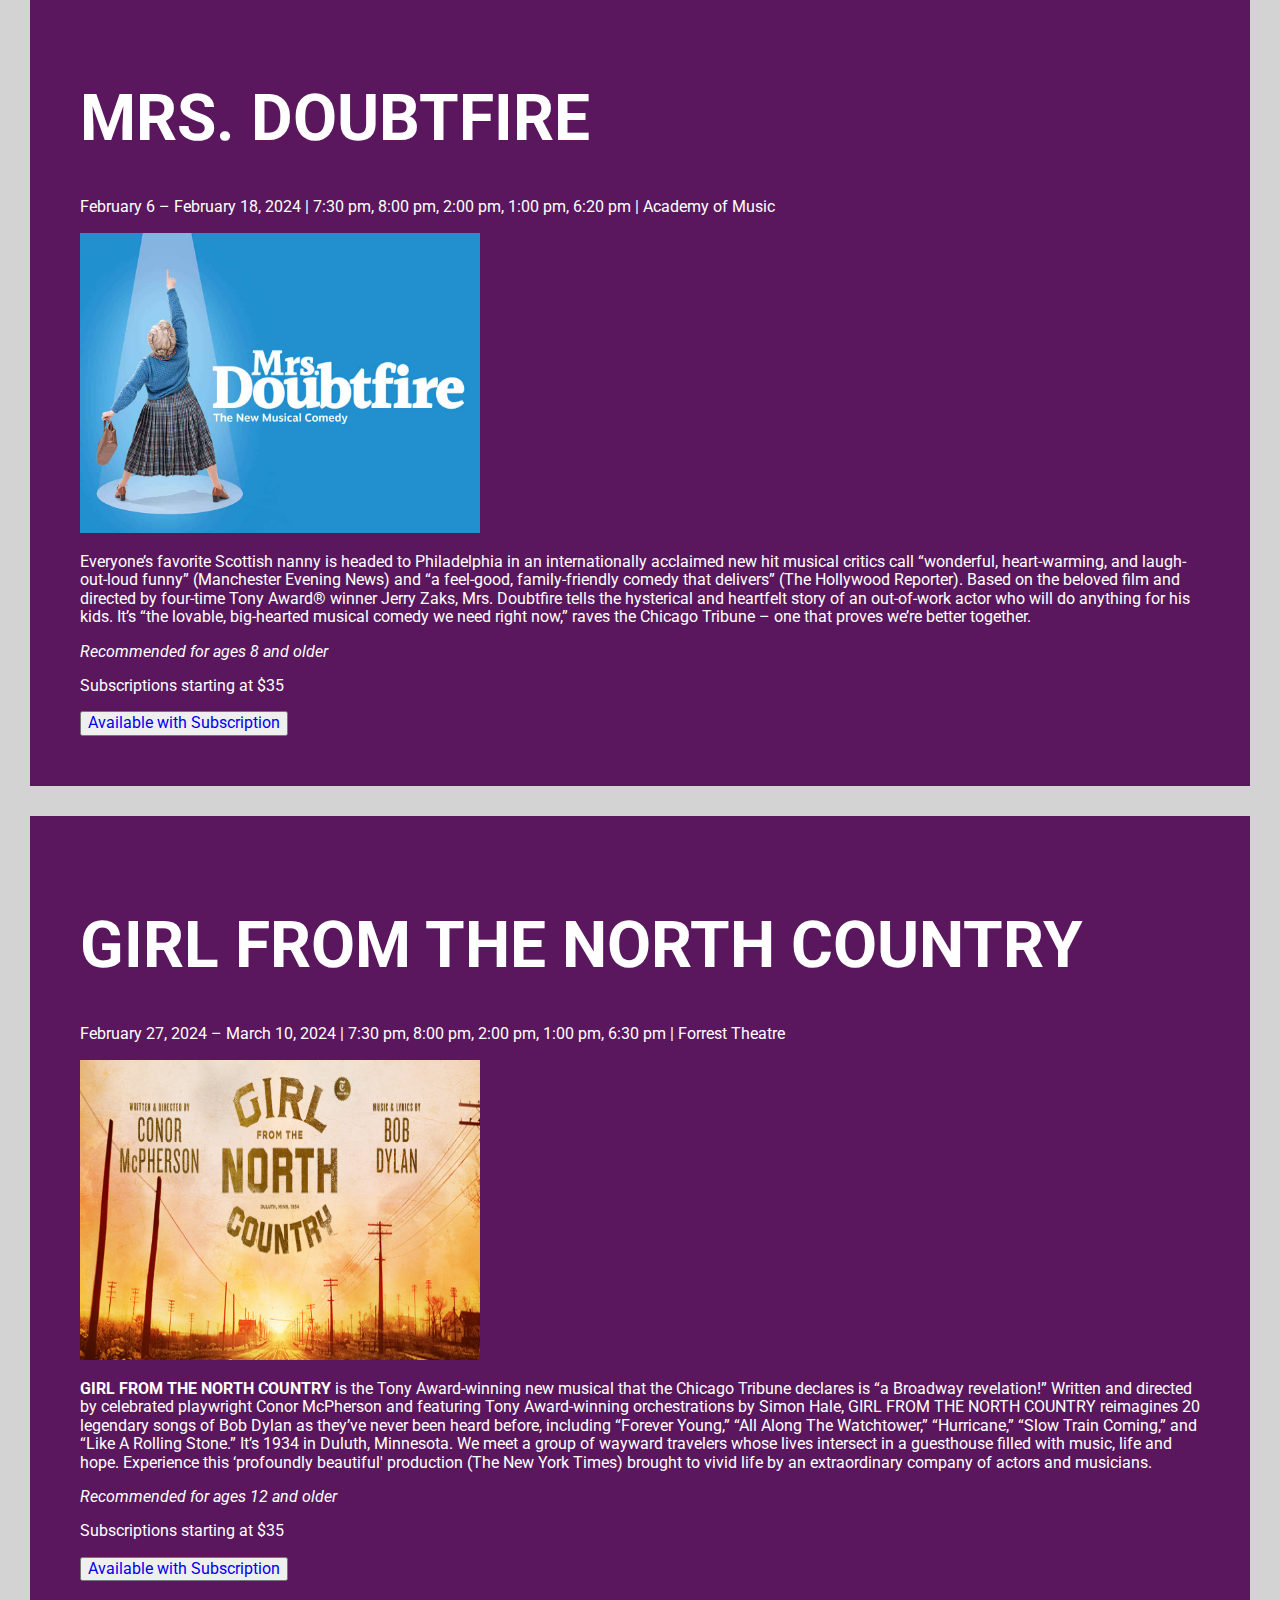
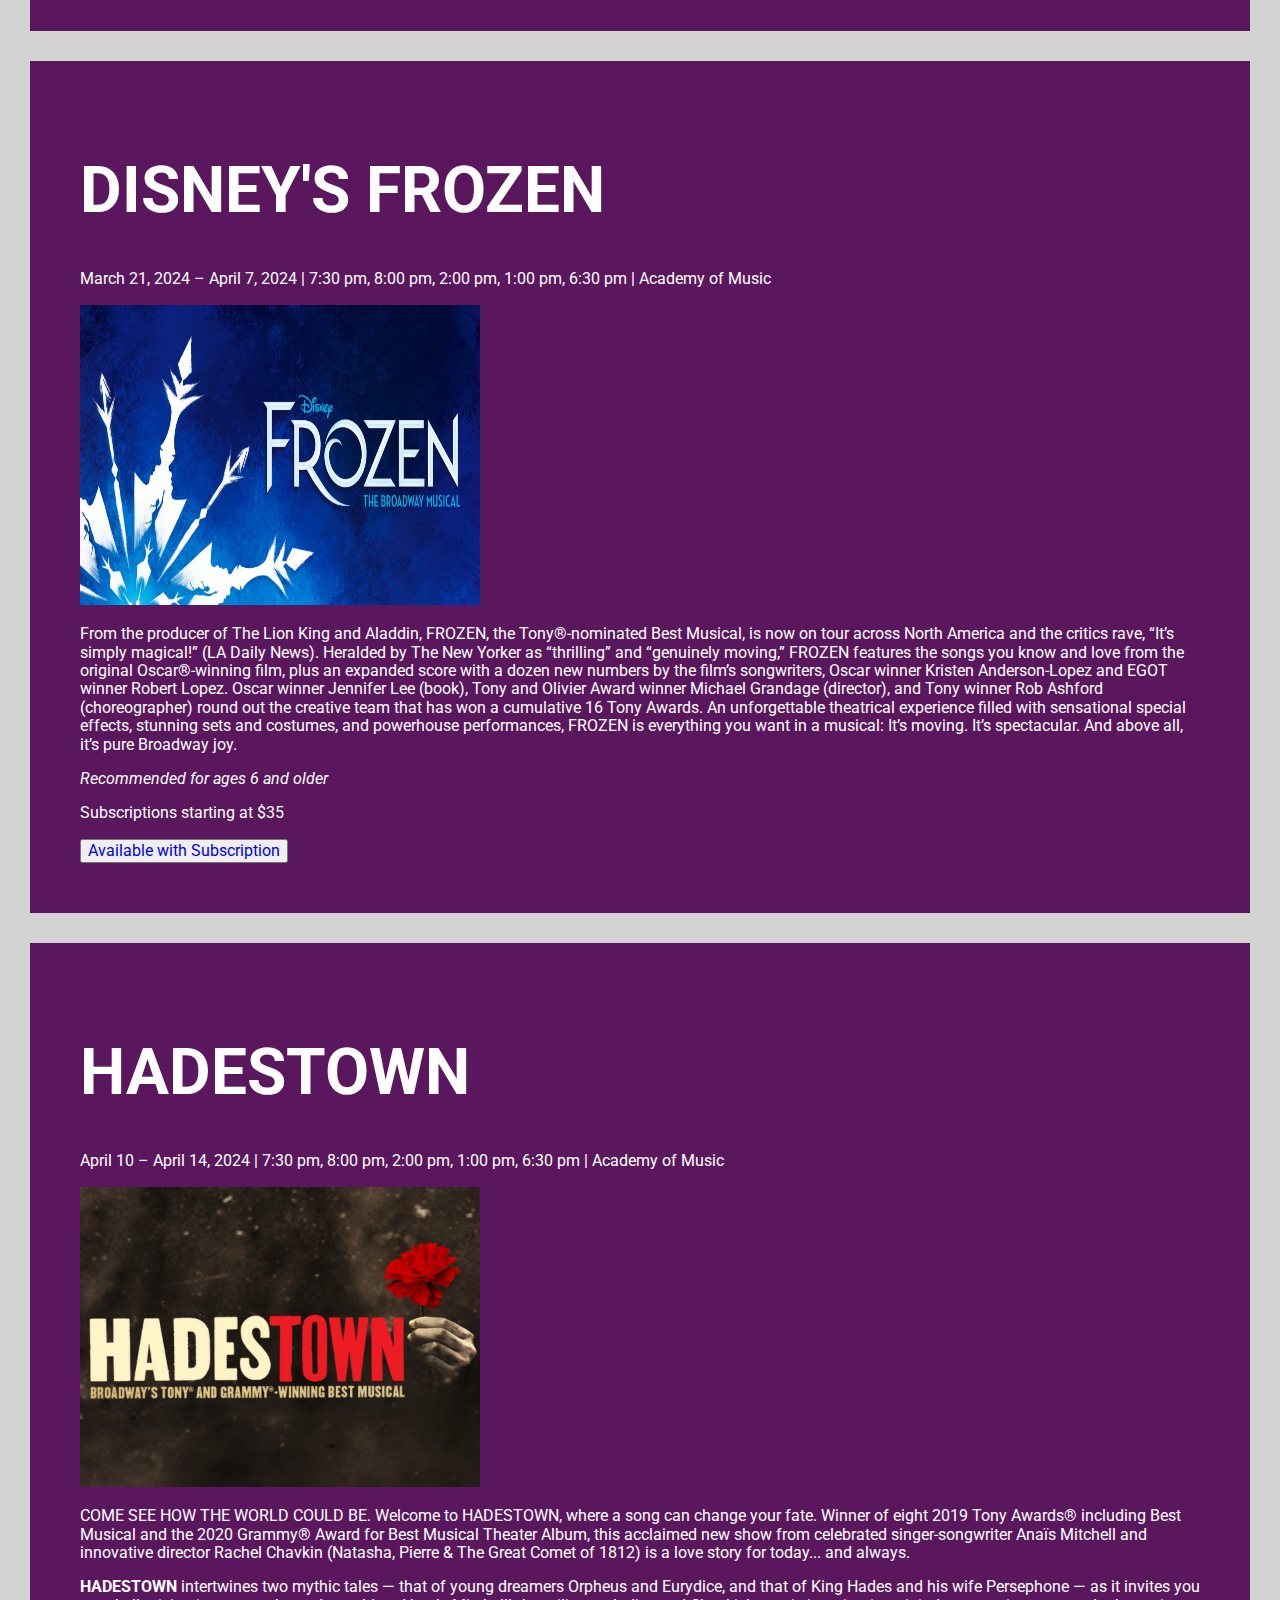
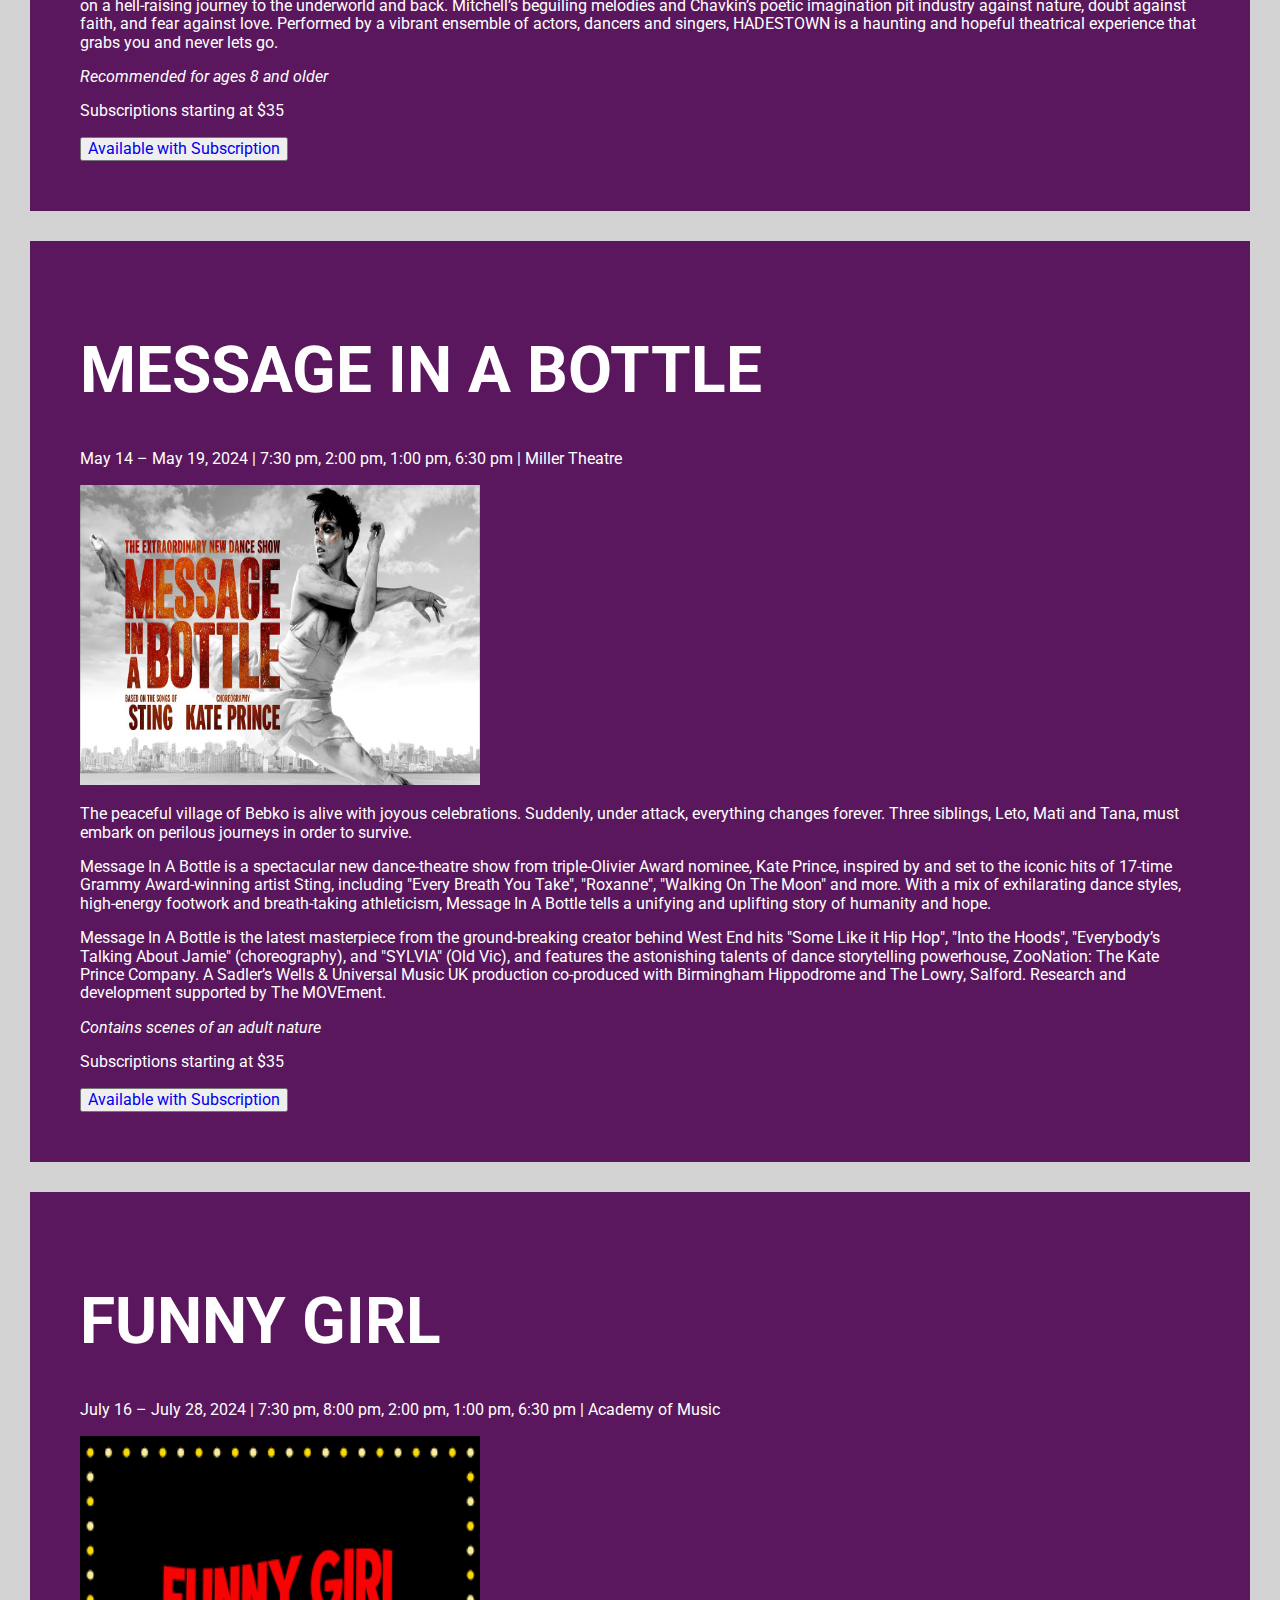
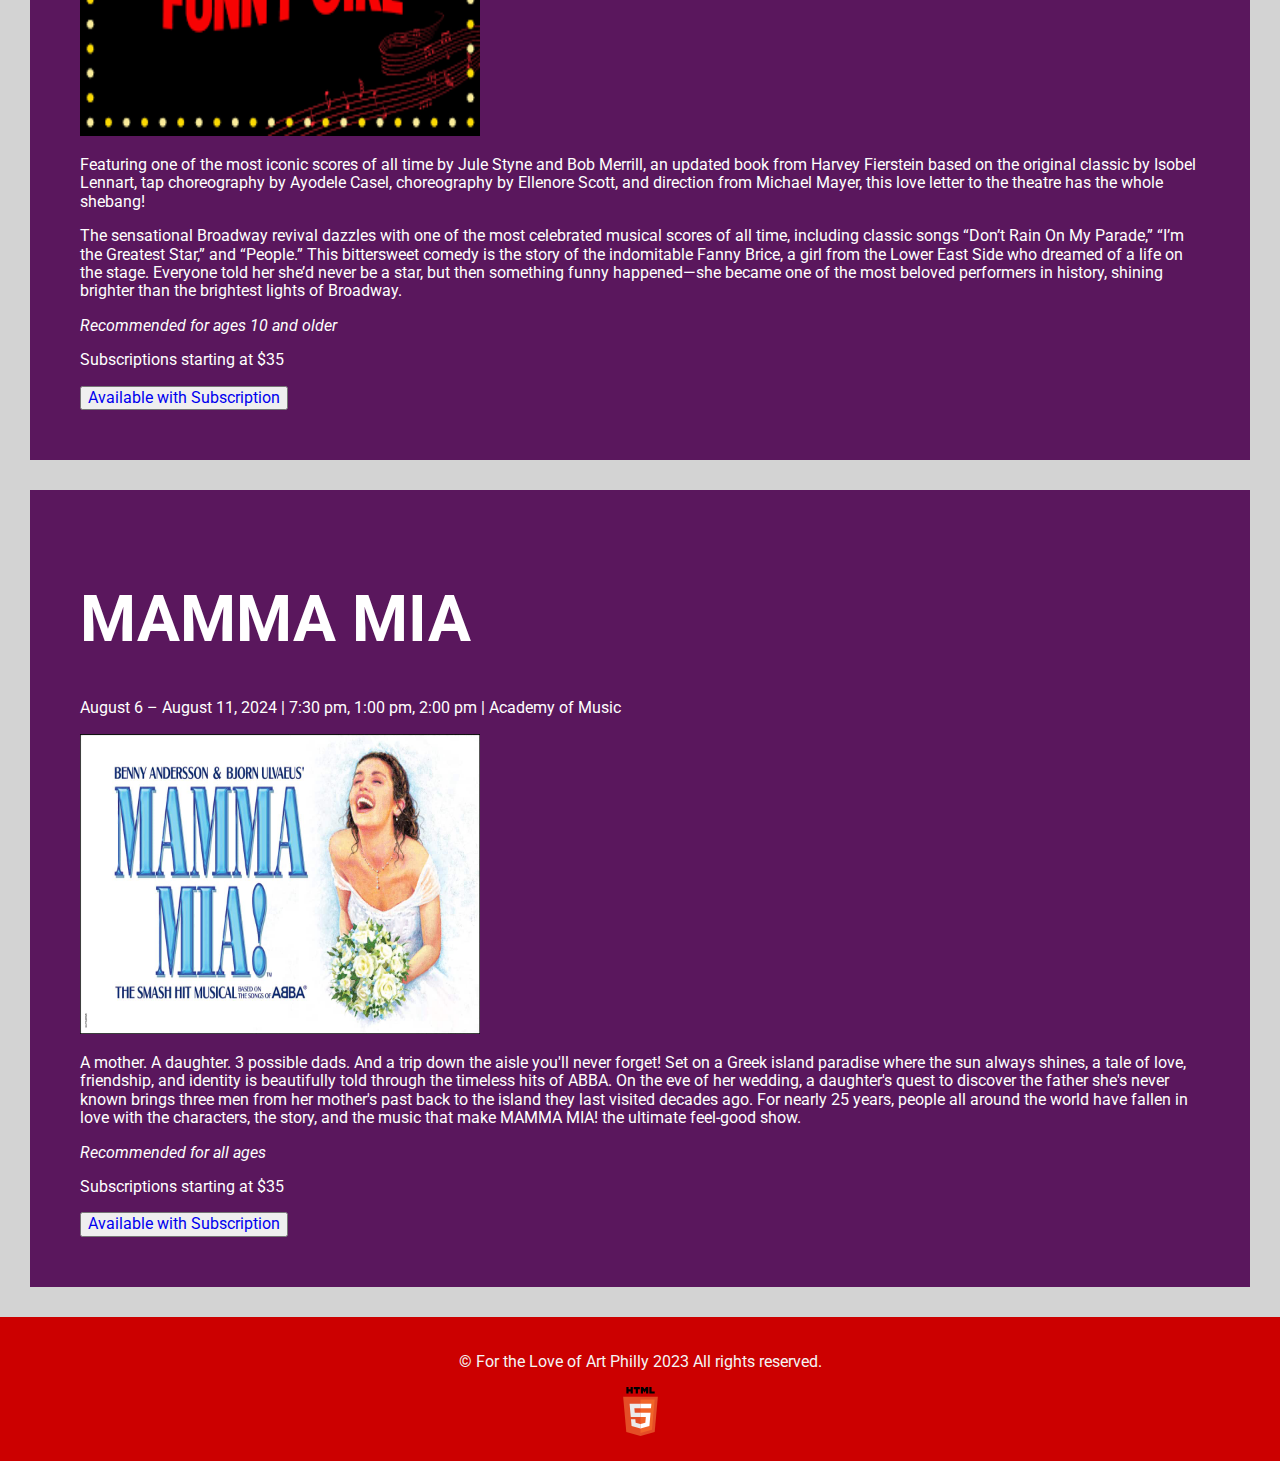
==== commit a6dbc09f: "Merge branch 'main' of https://github.com/tejas-nagmoti/WD-Group_project" ====
--- a/broadway.html
+++ b/broadway.html
@@ -96,10 +96,9 @@
                         simply nothing else like THE LION KING.</p>
                     <p><i>Recommended for ages 6 and older</i></p>
                     <p>Tickets from $35-$400</p>
-                    <button class="my-button">
-                        <a class="button" href="https://www.kimmelculturalcampus.org/reserve/perfSelect.aspx?productionNumber=48443"
-                            ><button>Buy Tickets Here</button></a>
-                    </button>
+                    
+                        <a href="https://www.kimmelculturalcampus.org/reserve/perfSelect.aspx?productionNumber=48443"><button>Buy Tickets Here</button></a>
+                    
                 </div>
             </div>
 
